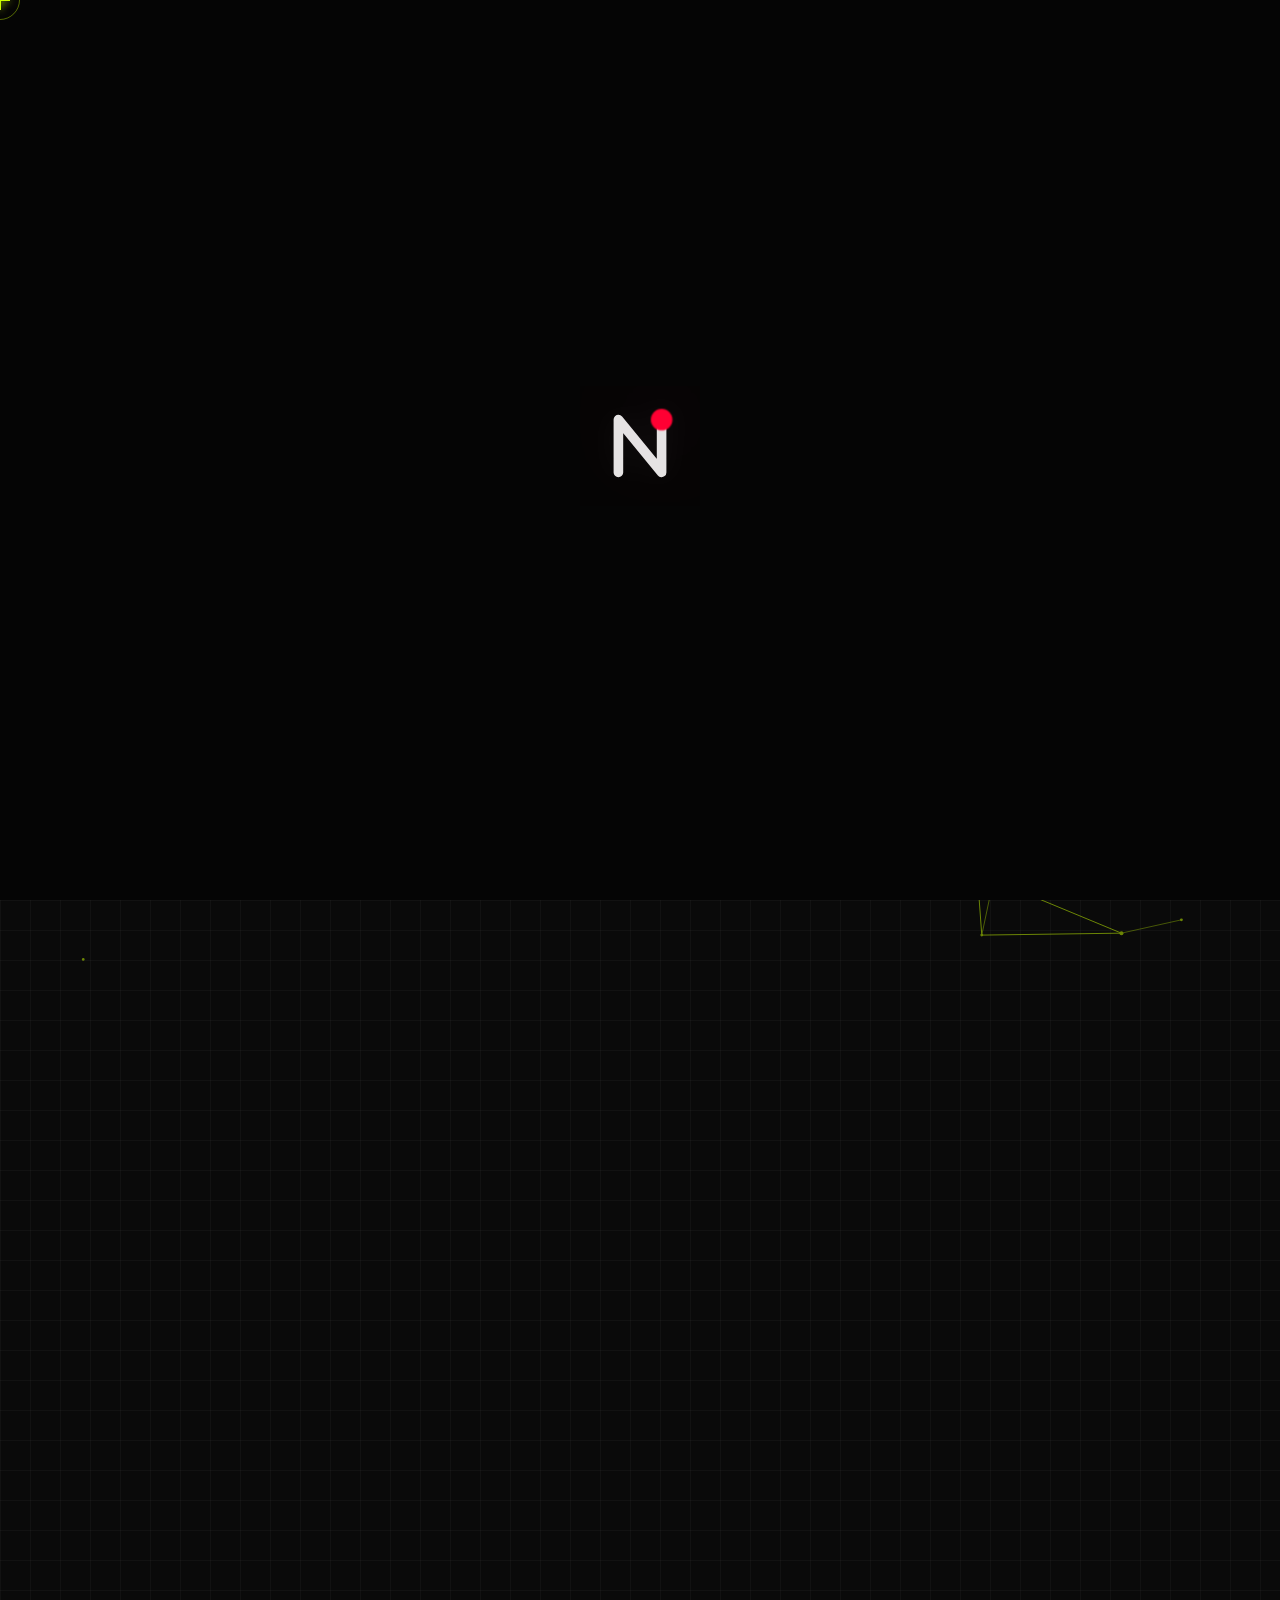
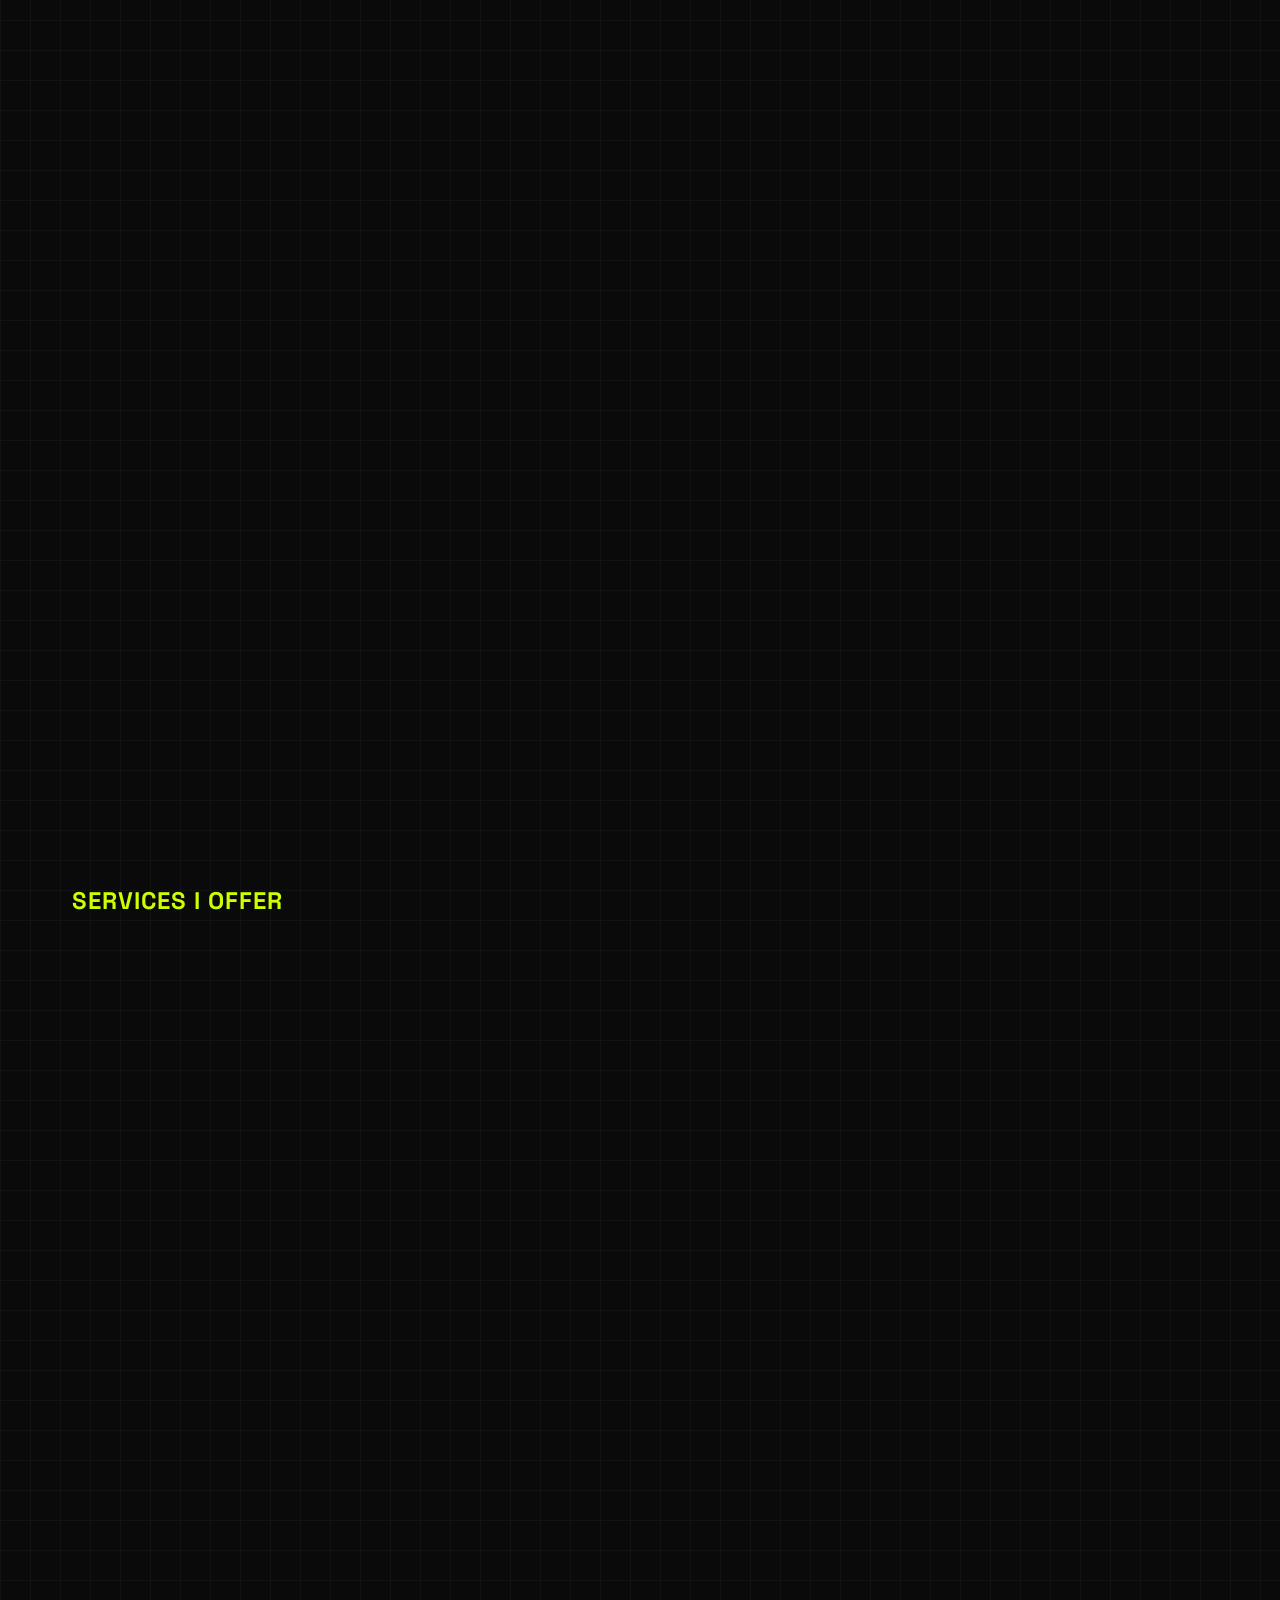
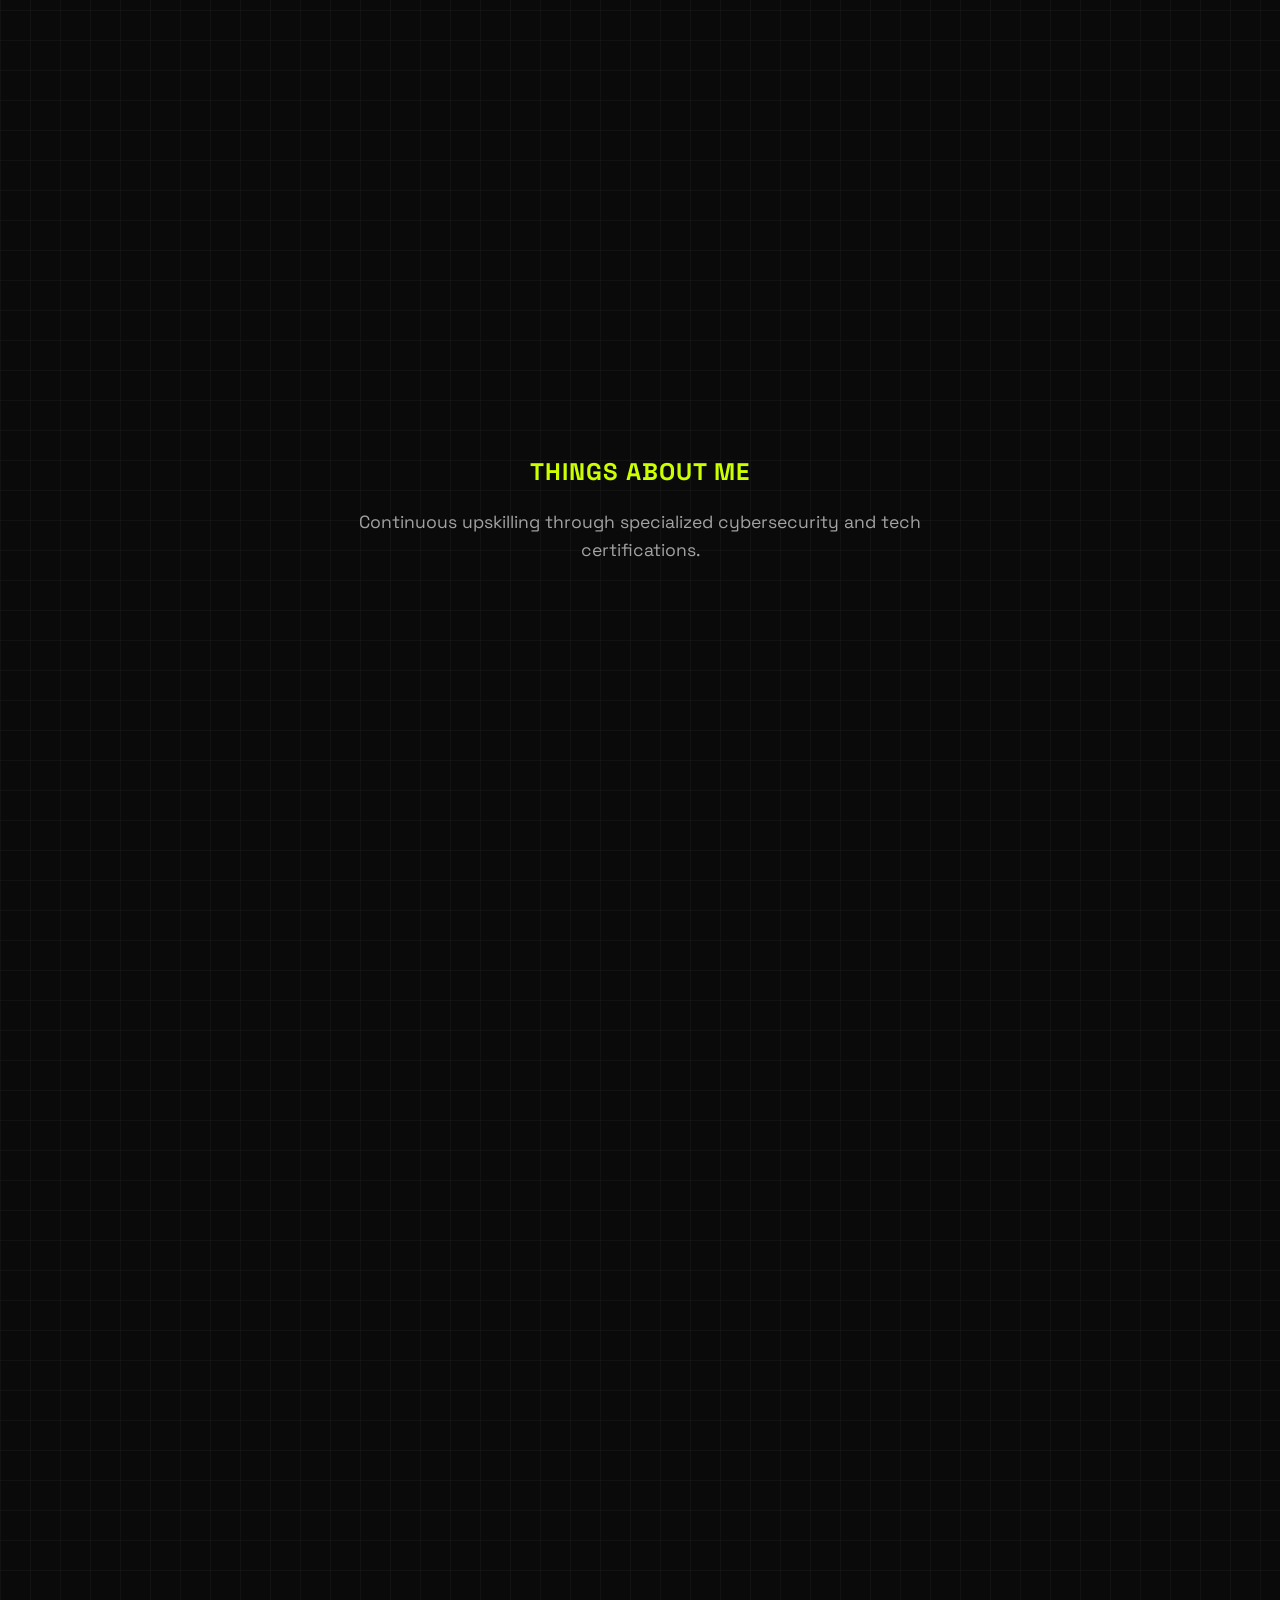
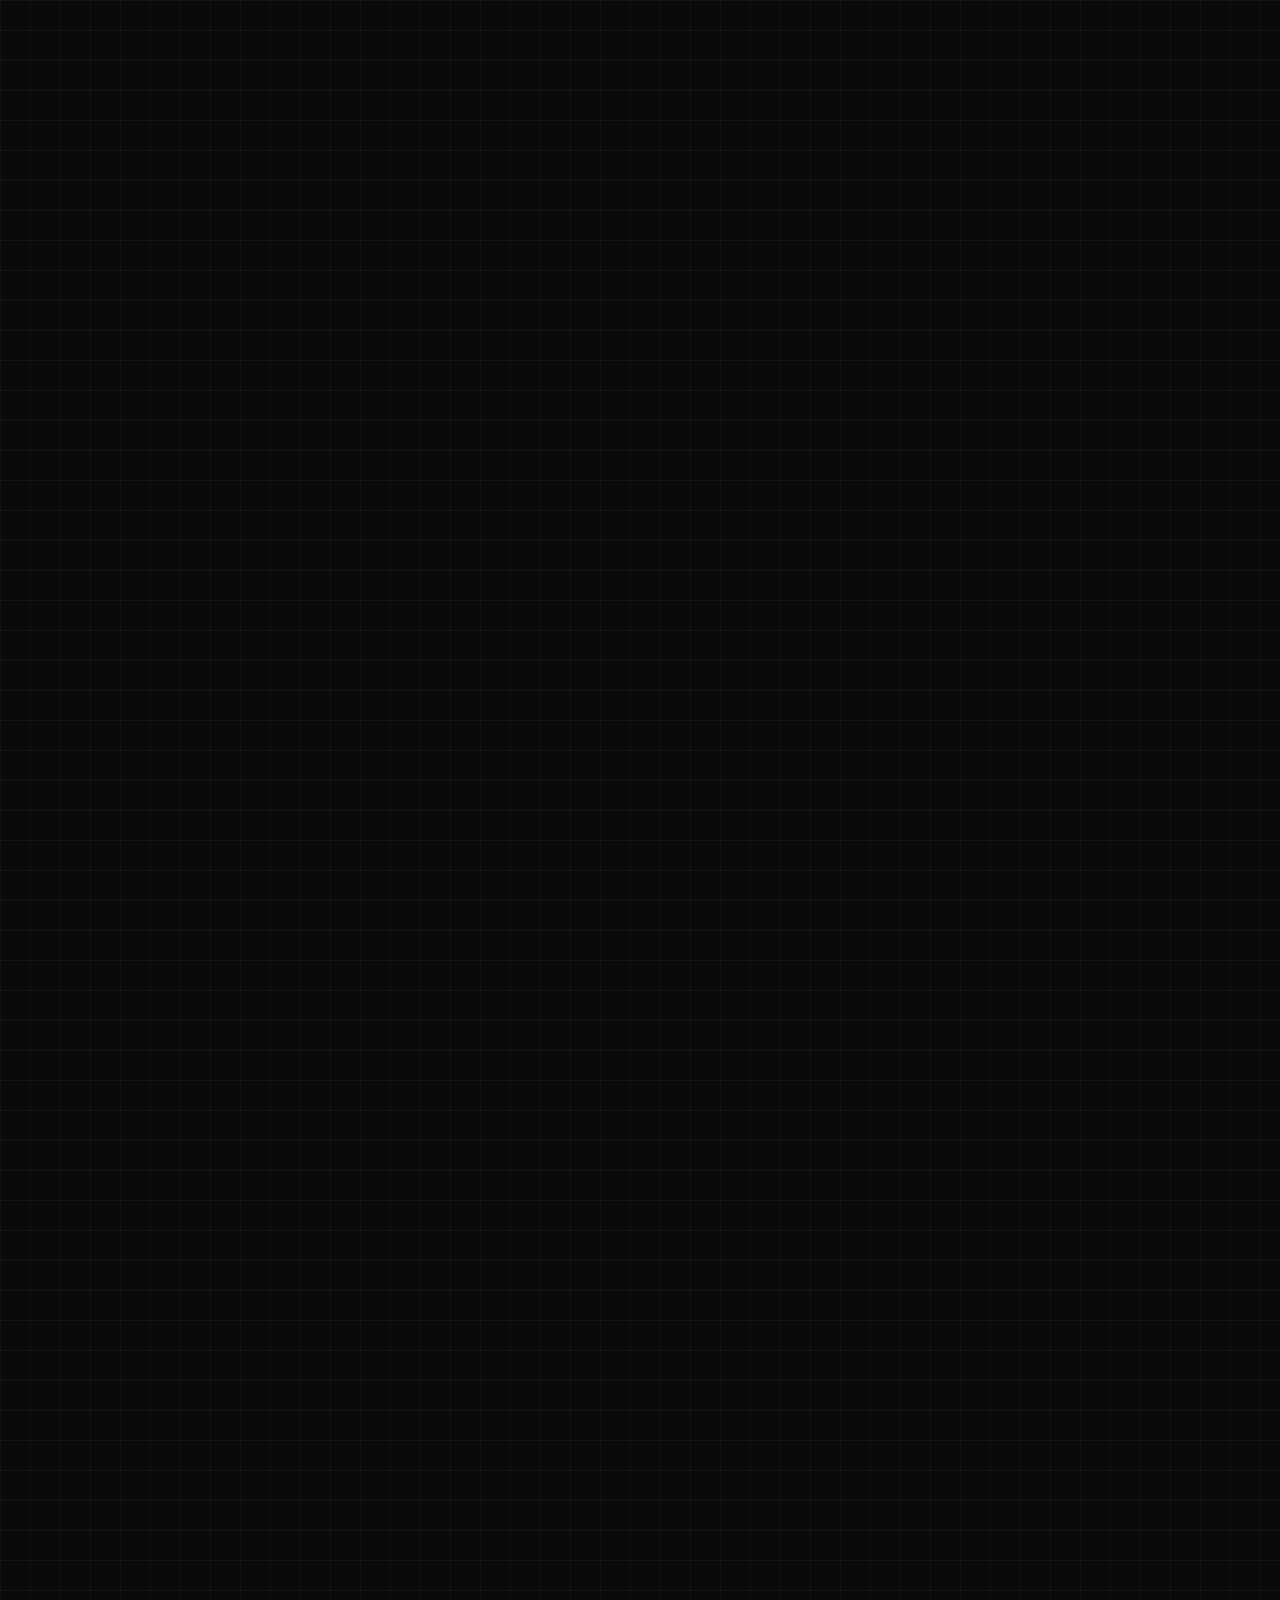
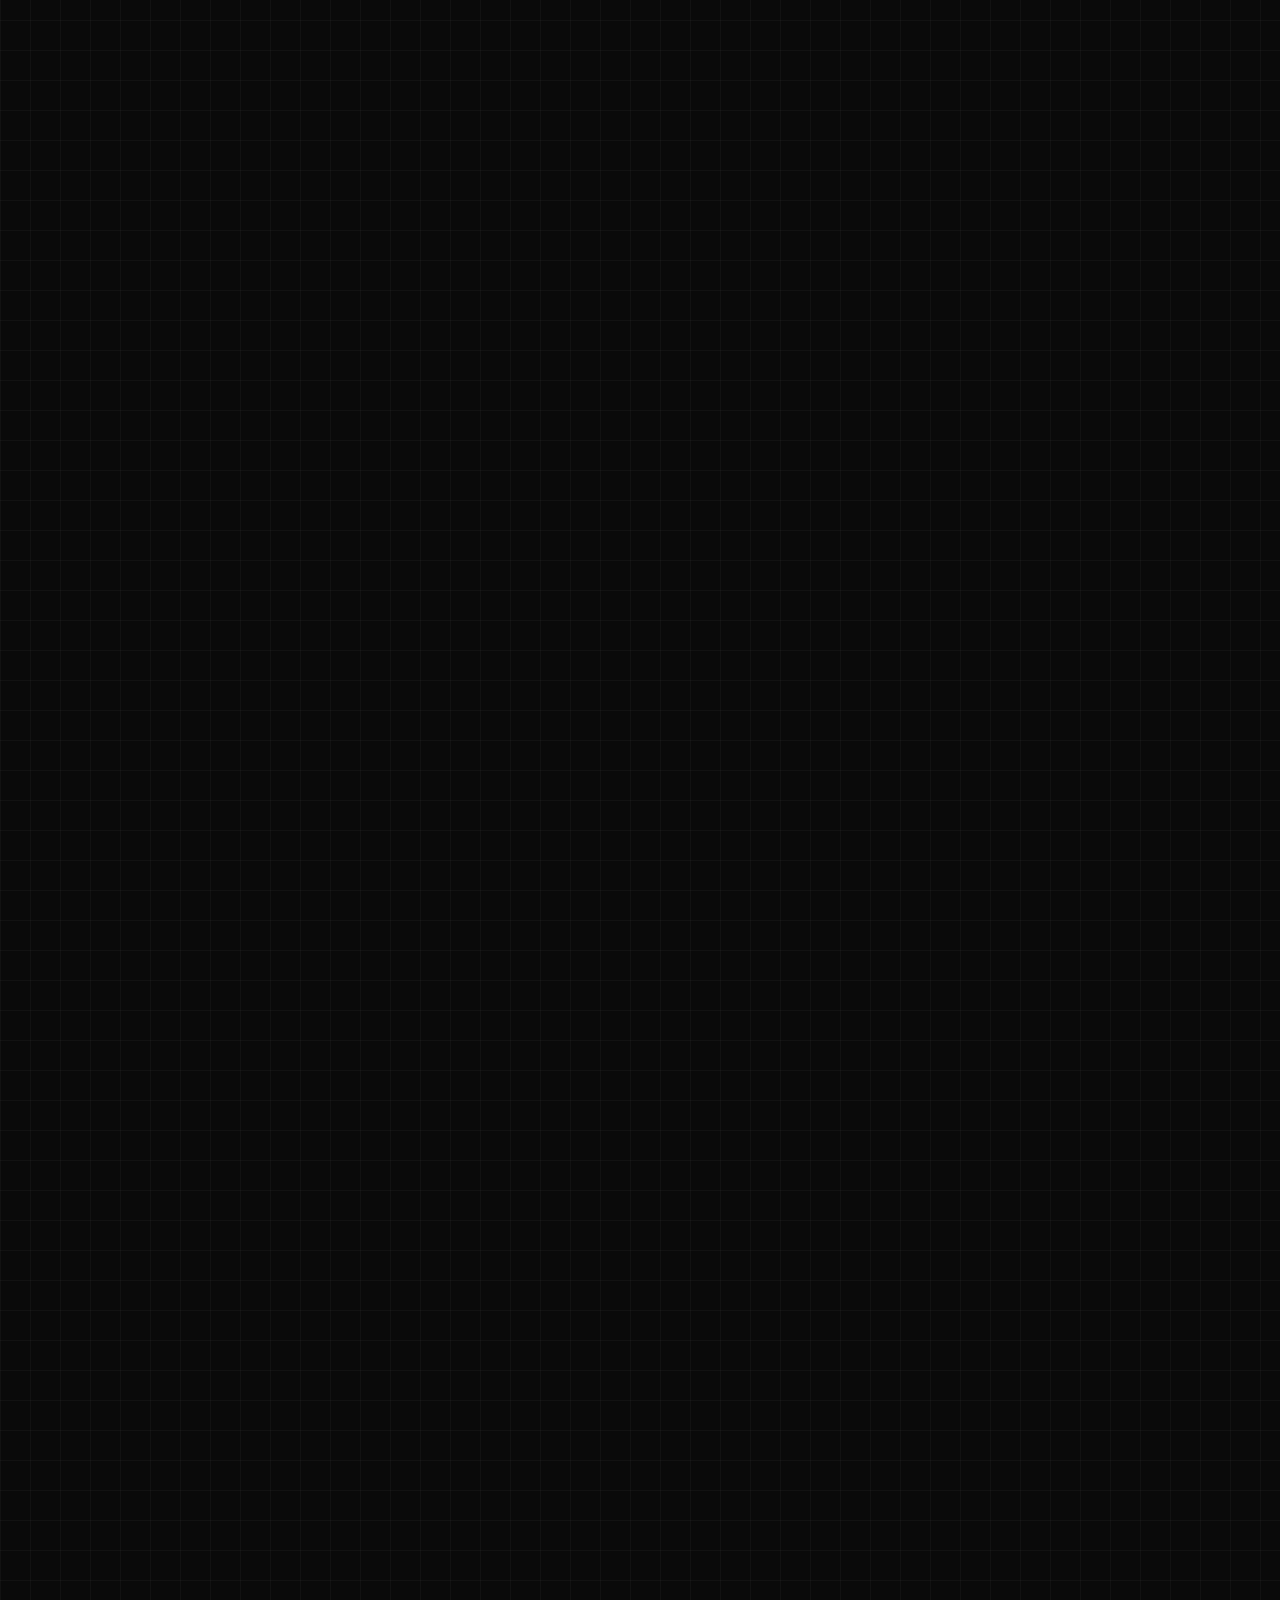
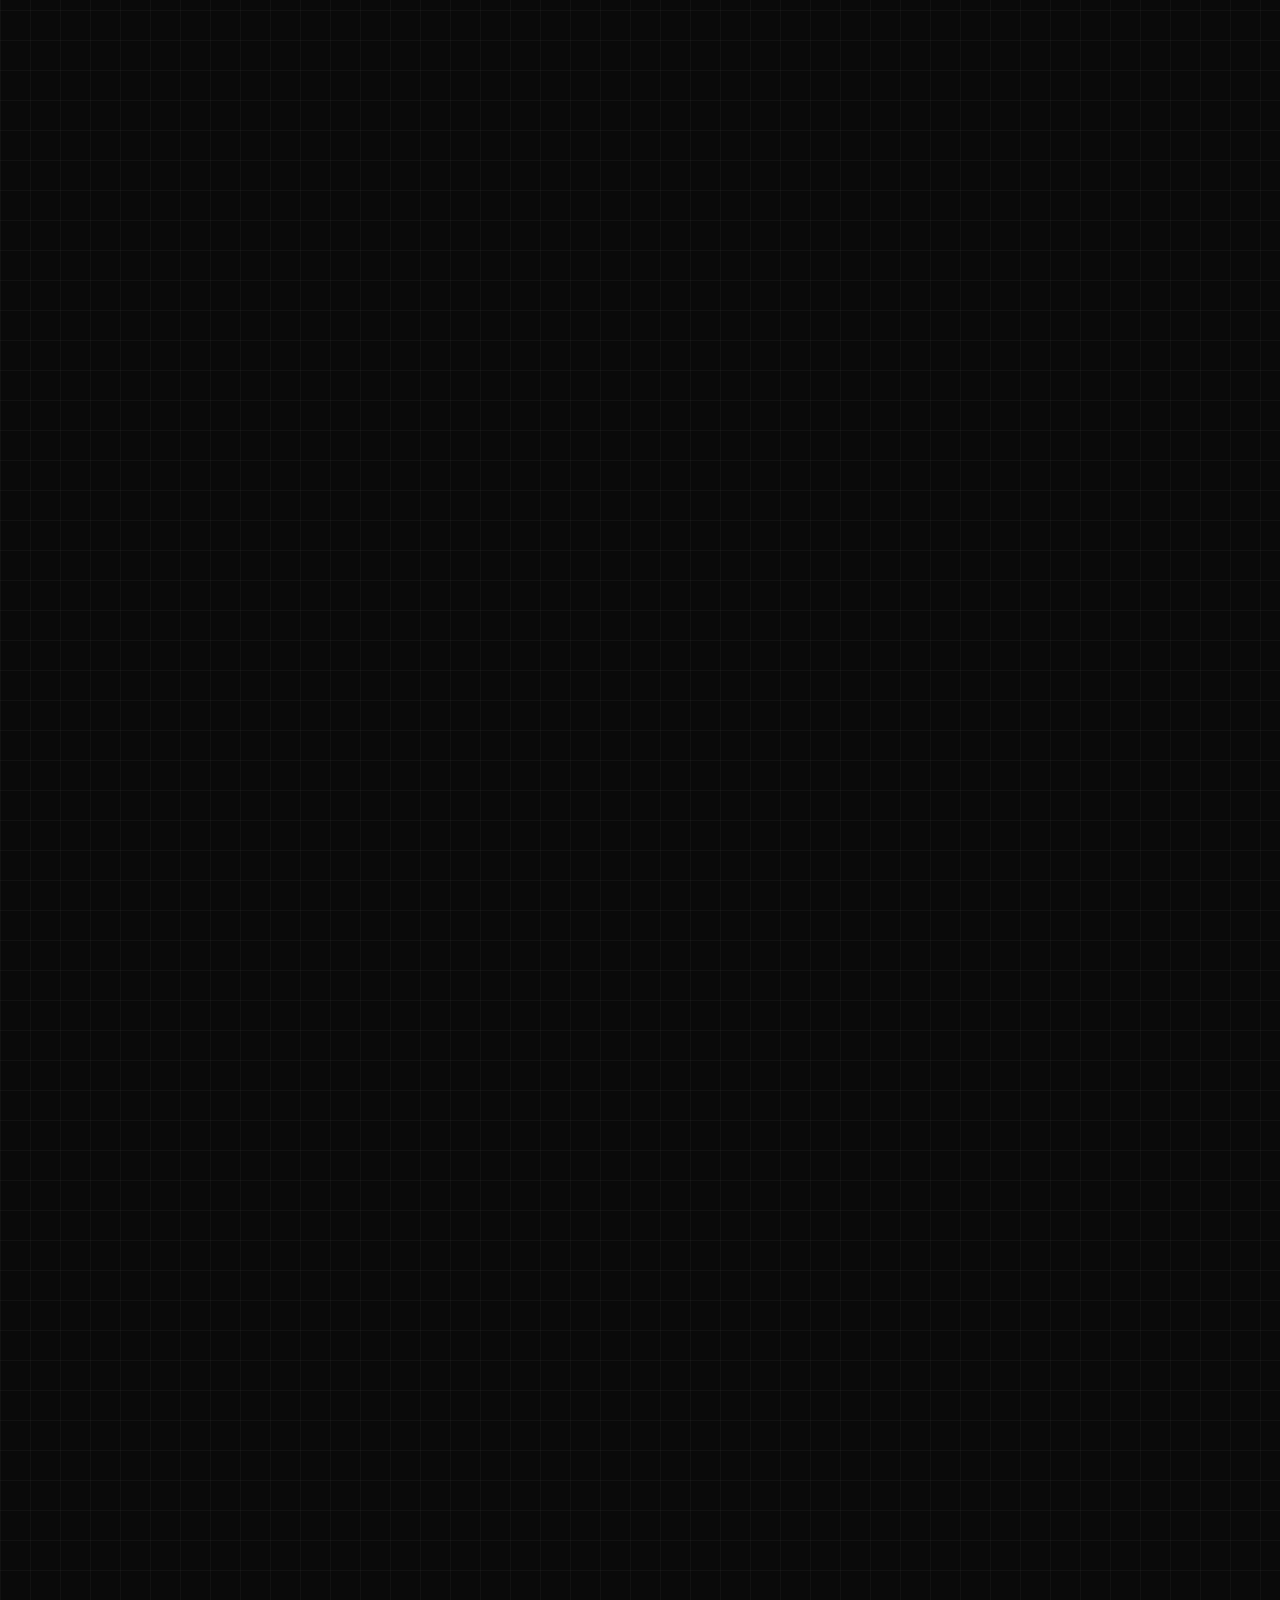
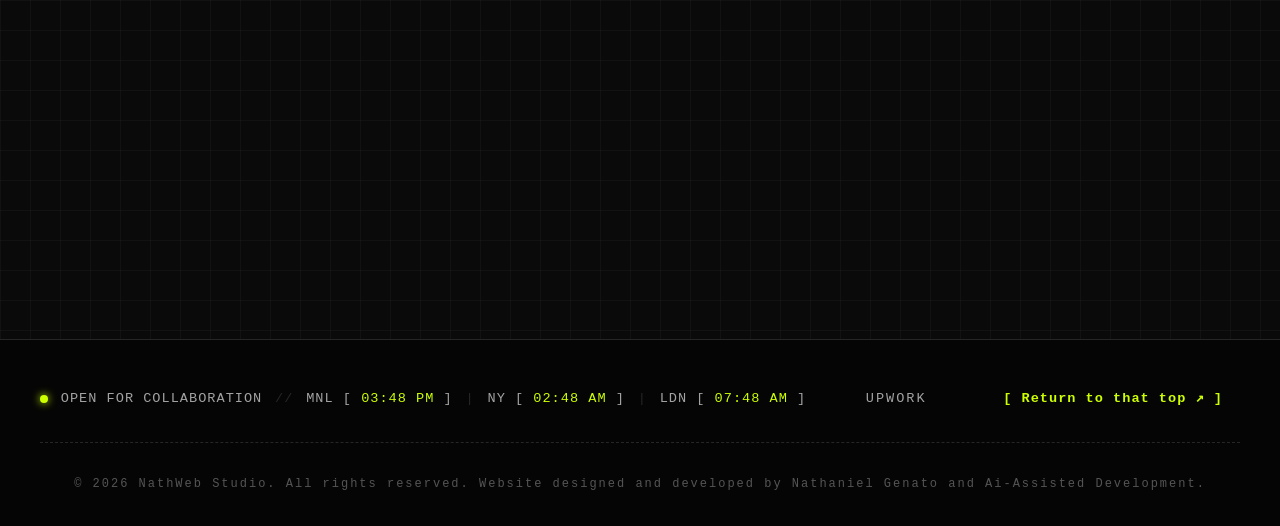
==== index.html @ 1b42a275 "NO contact Nathustudios For upwork only. Due to (TOS)" ====
<!DOCTYPE html>
<html lang="en">

<head>
    <meta charset="UTF-8">
    <meta name="viewport" content="width=device-width, initial-scale=1.0">
    <title>Nath Web Studio | Portfolio</title>
    <link href="https://fonts.googleapis.com/css2?family=Space+Grotesk:wght@400;600;700&display=swap" rel="stylesheet">
    <link rel="stylesheet" href="style.css">
    <link rel="icon" type="image/svg+xml"
        href="data:image/svg+xml,<svg xmlns='http://www.w3.org/2000/svg' viewBox='0 0 100 100'><rect width='100' height='100' rx='24' fill='%23171717' /><path d='M32 72 V28 L68 72 V28' stroke='%23e5e5e5' stroke-width='12' stroke-linecap='round' stroke-linejoin='round' fill='none' /><circle cx='68' cy='28' r='6' fill='%23ccff00' /></svg>">
</head>

<body>
    <div id="scroll-progress" class="scroll-progress"></div>

    <!-- LOGO DRAW-IN + BRUTALIST SPLIT DOORS -->
    <!-- LOGO DRAW-IN + SYSTEM OVERRIDE -->
    <div id="logo-loader" class="logo-loader">
        <div class="split-door door-left"></div>
        <div class="split-door door-right"></div>

        <div class="loader-logo-wrapper">
            <!-- JUST YOUR LOGO -->
            <svg class="loader-svg" xmlns="http://www.w3.org/2000/svg" viewBox="0 0 100 100">
                <path class="loader-path" d="M32 72 V28 L68 72 V28" stroke="#e5e5e5" stroke-width="8"
                    stroke-linecap="round" stroke-linejoin="round" fill="none" />
                <circle class="loader-dot" cx="68" cy="28" r="6" fill="#ccff00" />
            </svg>
        </div>
    </div>

    <header class="site-topbar">
        <a href="#home" class="brand-mark" aria-label="Nath Web Studio Home">
            <svg class="brand-logo" xmlns="http://www.w3.org/2000/svg" viewBox="0 0 100 100">
                <path d="M32 72 V28 L68 72 V28" stroke="currentColor" stroke-width="10" stroke-linecap="round"
                    stroke-linejoin="round" fill="none" />
                <circle cx="68" cy="28" r="6" fill="var(--accent-acid)" />
            </svg>
            <span>Nath Web Studio</span>
        </a>

        <nav class="topbar-nav">
            <ul>
                <li><a href="#home">Home</a></li>
                <li><a href="#about">About</a></li>
                <li><a href="#portfolio">Portfolio</a></li>
                <li><a href="#services">Services</a></li>
                <li><a href="#certificates">Certificates</a></li>
            </ul>
        </nav>
    </header>

    <main>
        <section id="home" class="hero">
            <canvas id="hero-canvas" class="hero-canvas"></canvas>

            <div class="hero-content">
                <span class="hero-badge">AVAILABLE FOR DIGITAL PROJECTS</span>

                <h2><span id="typewriter"></span><span class="cursor">_</span></h2>

                <p>
                    I help students, creators, and small businesses build cleaner websites,
                    graphics, videos, and digital support materials with a creative and practical style.
                </p>

                <div class="hero-actions">
                    <a href="#portfolio" class="btn">View My Work</a>
                </div>
            </div>
        </section>

        <section id="about" class="about-bento">
            <div class="bento-grid">
                <div class="bento-card intro-card fade-in">
                    <h2>Hello, I’m Nath!</h2>

                    <p>
                        I am a BS Cybersecurity student and a creative digital freelancer. I enjoy building websites,
                        designing graphics, editing videos, and helping with online tasks. I am still growing and
                        learning,
                        but I always do my best to make every project clean, organized, and useful.
                    </p>

                    <br>

                    <p>
                        I like combining creativity with technology. My goal is to help individuals, students, creators,
                        and small businesses improve their online presence through simple, visual, and practical digital
                        work.
                    </p>
                </div>

                <div class="bento-card profile-card fade-in">
                    <img src="Nathaniel.png" alt="Formal Portrait of Nath">
                </div>

                <div class="bento-card core-skills-card fade-in">
                    <h3>My Main Skills</h3>
                    <p>
                        My main skills are web design, graphic design, video editing, and virtual assistance.
                        I can create responsive websites using HTML, CSS, and JavaScript, design social media
                        graphics and visual materials, edit short-form videos, and help with basic digital tasks
                        such as data entry, research, file organization, and online support.
                    </p>

                    <div class="skill-tags">
                        <span>Web Design</span>
                        <span>HTML</span>
                        <span>CSS</span>
                        <span>JavaScript</span>
                        <span>Graphic Design</span>
                        <span>Video Editing</span>
                        <span>Virtual Assistance</span>
                        <span>Data Entry</span>
                    </div>
                </div>

                <div class="bento-card logo-showcase-card fade-in">
                    <div class="logo-orbit">
                        <div class="logo-scanline"></div>

                        <svg class="side-logo-svg" xmlns="http://www.w3.org/2000/svg" viewBox="0 0 100 100">
                            <path class="side-logo-path" d="M32 72 V28 L68 72 V28" stroke="#e5e5e5" stroke-width="8"
                                stroke-linecap="round" stroke-linejoin="round" fill="none" />
                            <circle class="side-logo-dot" cx="68" cy="28" r="6" fill="#ccff00" />
                        </svg>
                    </div>

                    <div class="logo-card-text">
                        <span>NATH_SYSTEM</span>
                        <p>Creative digital work with a clean cyber-style identity.</p>
                    </div>
                </div>

                <div class="bento-card tools-card fade-in">
                    <div class="tools-intro">
                        <span class="tools-label">CREATIVE STACK</span>
                        <h3>Tools That I Use</h3>
                        <p>
                            These are the main tools I use for designing visuals, editing content,
                            building websites, and organizing digital work.
                        </p>
                    </div>

                    <div class="tools-showcase">
                        <div class="tool-module">
                            <span class="tool-number">01</span>
                            <h4>Canva</h4>
                            <p>Graphics, posters, social media layouts, and simple brand visuals.</p>
                        </div>

                        <div class="tool-module">
                            <span class="tool-number">02</span>
                            <h4>CapCut</h4>
                            <p>Short-form videos, reels, captions, transitions, and basic edits.</p>
                        </div>

                        <div class="tool-module">
                            <span class="tool-number">03</span>
                            <h4>AI Tools</h4>
                            <p>Idea support, content planning, writing help, and faster workflow.</p>
                        </div>

                        <div class="tool-module">
                            <span class="tool-number">04</span>
                            <h4>VS Code</h4>
                            <p>HTML, CSS, JavaScript, website editing, and frontend development.</p>
                        </div>
                    </div>
                </div>
            </div>
        </section>

        <!-- Upgraded Capabilities Section -->
        <section id="services" class="services">
            <h2 class="section-title">Services I Offer</h2>

            <div class="services-grid">

                <div class="service-card cyber-card fade-in">
                    <div class="card-glare"></div>
                    <div class="card-icon">[01]</div>
                    <h3>Web Design & Development</h3>
                    <p>
                        I create responsive websites using HTML, CSS, and JavaScript.
                        I focus on clean layouts, smooth interactions, and designs that work well
                        on both desktop and mobile.
                    </p>
                    <div class="card-tech-stack">
                        <span>HTML</span><span>CSS</span><span>JavaScript</span>
                    </div>
                </div>

                <div class="service-card cyber-card fade-in">
                    <div class="card-glare"></div>
                    <div class="card-icon">[02]</div>
                    <h3>Graphic Design</h3>
                    <p>
                        I design posters, social media graphics, branding materials, thumbnails,
                        and other visual content for personal, school, business, or online use.
                    </p>
                    <div class="card-tech-stack">
                        <span>Canva</span><span>Layout</span><span>Visuals</span>
                    </div>
                </div>

                <div class="service-card cyber-card fade-in">
                    <div class="card-glare"></div>
                    <div class="card-icon">[03]</div>
                    <h3>Video Editing</h3>
                    <p>
                        I edit short-form videos, reels, school content, and simple promotional videos
                        with clean pacing, captions, transitions, and visual style.
                    </p>
                    <div class="card-tech-stack">
                        <span>CapCut</span><span>Reels</span><span>Shorts</span>
                    </div>
                </div>

                <div class="service-card cyber-card fade-in">
                    <div class="card-glare"></div>
                    <div class="card-icon">[04]</div>
                    <h3>Virtual Assistance</h3>
                    <p>
                        I can help with digital tasks such as data entry, file organization,
                        research, email support, basic admin work, and online content support.
                    </p>
                    <div class="card-tech-stack">
                        <span>Data Entry</span><span>Research</span><span>Admin</span>
                    </div>
                </div>

            </div>
        </section>

        <!-- Upgraded Bottom Layout (Terminal Sidebar) -->
        <div class="bottom-layout fade-in">
            <section class="content cyber-panel">
                <h2>A Creative Digital Freelancer</h2>

                <p>
                    I focus on practical digital work that looks clean, organized, and easy to understand.
                    Whether it is a website, graphic design, video edit, or online task, I try to make the final
                    output visually strong and useful for the person or brand I am helping.
                </p>
            </section>
            <aside class="sidebar terminal-sidebar">
                <div class="terminal-header">
                    <span class="dot red"></span><span class="dot yellow"></span><span class="dot green"></span>
                    <span class="term-title">system_logs.exe // <span id="live-clock"
                            style="color: var(--accent-acid);">00:00:00</span></span>
                </div>
                <div class="terminal-body">
                    <p class="log-entry">> Designing responsive websites with HTML, CSS, and JavaScript...</p>
                    <p class="log-entry">> Creating graphics, layouts, and visual content...</p>
                    <p class="log-entry">> Editing short-form videos and digital materials...</p>
                    <p class="log-entry">> Supporting clients with organized online tasks...</p>
                    <p class="log-entry blinking-cursor">_</p>
                </div>
            </aside>
        </div>

        <!-- Virtual Assistance Modules Section (Cyber Data Nodes) -->
        <section id="va-skills" class="va-dashboard">
            <div class="Certtext">
                <h2 class="section-title">Things about me</h2>
                <p class="certp">Continuous upskilling through specialized cybersecurity and tech certifications.</p>
            </div>

            <div class="va-grid">
                <div class="va-card fade-in">
                    <div class="va-scanline"></div>
                    <div class="va-card-header">
                        <span class="va-status-dot"></span>
                        <h3>[01] Creative & UI Design</h3>
                    </div>
                    <div class="va-content">
                        <div class="va-item">
                            <h4>Visual Identity</h4>
                            <p>Crafting high-contrast Y2K aesthetics, acid graphics, and striking digital art posters.
                            </p>
                        </div>
                        <div class="va-item">
                            <h4>Video Production</h4>
                            <p>Editing dynamic short-form content, social media templates, and motion graphics.</p>
                        </div>
                        <div class="va-item">
                            <h4>UI/UX Prototyping</h4>
                            <p>Designing intuitive, user-centric interfaces and wireframes for web and mobile platforms.
                            </p>
                        </div>
                        <div class="va-item">
                            <h4>Content Layout</h4>
                            <p>Structuring engaging social media feeds and digital branding materials.</p>
                        </div>
                    </div>
                </div>

                <div class="va-card fade-in">
                    <div class="va-scanline"></div>
                    <div class="va-card-header">
                        <span class="va-status-dot"></span>
                        <h3>[02] Dev & Scripting</h3>
                    </div>
                    <div class="va-content">
                        <div class="va-item">
                            <h4>Frontend Architecture</h4>
                            <p>Building responsive, grid-based web layouts from scratch using HTML and CSS.</p>
                        </div>
                        <div class="va-item">
                            <h4>Object-Oriented Programming</h4>
                            <p>Developing and structuring logic-driven applications using C++ and Python.</p>
                        </div>
                        <div class="va-item">
                            <h4>Code Optimization</h4>
                            <p>Debugging, streamlining, and simplifying complex code structures for better performance.
                            </p>
                        </div>
                        <div class="va-item">
                            <h4>Modern Integration</h4>
                            <p>Implementing seamless web animations and interactive user elements.</p>
                        </div>
                    </div>
                </div>

                <div class="va-card fade-in">
                    <div class="va-scanline"></div>
                    <div class="va-card-header">
                        <span class="va-status-dot"></span>
                        <h3>[03] Security Foundations</h3>
                    </div>
                    <div class="va-content">
                        <div class="va-item">
                            <h4>Linux Environments</h4>
                            Learning Linux environments through Ubuntu and WSL while practicing command-line tools and
                            system navigation.
                        </div>
                        <div class="va-item">
                            <h4>Network Analysis</h4>
                            <p>Using Wireshark to explore packet analysis and understand how network traffic flows.
                            </p>
                        </div>
                        <div class="va-item">
                            <h4>Vulnerability Scanning</h4>
                            <p>Learning network discovery and host enumeration techniques using tools such as Nmap.</p>
                        </div>
                        <div class="va-item">
                            <h4>System Mechanics</h4>
                            <p>Developing a deeper understanding of computer systems, networking, and digital
                                infrastructure.</p>
                        </div>
                    </div>
                </div>
            </div>
        </section>

        <!-- Upgraded Certificates Section (Data Matrix with Lightbox) -->
        <section id="certificates" class="cert-matrix fade-in">
            <div class="Certtext">
                <h2 class="section-title">Verified Credentials</h2>
                <p class="certp">Continuous upskilling and getting tech certifications.</p>
            </div>

            <div class="cert-grid">
                <!-- Module 01 -->
                <div class="cert-card" style="--bg-image: url('linkdncert1.png');"
                    onclick="openCert('linkdncert1.png', 'SIEM Architecture')">
                    <div class="cert-overlay"></div>
                    <div class="cert-header">
                        <span class="cert-status"><span class="blink-dot"></span>VERIFIED</span>
                        <span class="cert-date">MAR 05 2026</span>
                    </div>
                    <div class="cert-content">
                        <h3>SIEM Architecture</h3>
                        <div class="cert-barcode">||| |||| || |||||</div>
                        <div class="cert-action">[ VIEW CERTIFICATE ↗ ]</div>
                    </div>
                </div>

                <!-- Module 02 -->
                <div class="cert-card" style="--bg-image: url('linkdncerts.png');"
                    onclick="openCert('linkdncerts.png', 'CompTIA Tech+ FC0-U71')">
                    <div class="cert-overlay"></div>
                    <div class="cert-header">
                        <span class="cert-status"><span class="blink-dot"></span>VERIFIED</span>
                        <span class="cert-date">JAN 20 2026</span>
                    </div>
                    <div class="cert-content">
                        <h3>CompTIA Tech+ FC0-U71</h3>
                        <div class="cert-barcode">|||| || |||| ||||</div>
                        <div class="cert-action">[ VIEW CERTIFICATE ↗ ]</div>
                    </div>
                </div>

                <!-- Module 03 -->
                <div class="cert-card" style="--bg-image: url('linkdncert3.png');"
                    onclick="openCert('linkdncert3.png', 'Prompt Engineering')">
                    <div class="cert-overlay"></div>
                    <div class="cert-header">
                        <span class="cert-status"><span class="blink-dot"></span>VERIFIED</span>
                        <span class="cert-date">DEC 24 2025</span>
                    </div>
                    <div class="cert-content">
                        <h3>Prompt Engineering</h3>
                        <div class="cert-barcode">|| ||||| ||| ||||</div>
                        <div class="cert-action">[ VIEW CERTIFICATE ↗ ]</div>
                    </div>
                </div>

                <!-- Module 04 -->
                <div class="cert-card" style="--bg-image: url('linkdncert2.png');"
                    onclick="openCert('linkdncert2.png', 'Vulnerability Mgmt.')">
                    <div class="cert-overlay"></div>
                    <div class="cert-header">
                        <span class="cert-status"><span class="blink-dot"></span>VERIFIED</span>
                        <span class="cert-date">SEP 11 2025</span>
                    </div>
                    <div class="cert-content">
                        <h3>Vulnerability Mgmt.</h3>
                        <div class="cert-barcode">||||| || |||| |||</div>
                        <div class="cert-action">[ VIEW CERTIFICATE ↗ ]</div>
                    </div>
                </div>
            </div>



            <!-- Motherboard Trace Timeline -->
            <section id="experience" class="circuit-section fade-in">
                <div class="Certtext">
                    <h2 class="section-title">My Journey of Learning</h2>
                    <p class="certp">Academic progression, architectural deployments, and project history.</p>
                </div>

                <div class="circuit-container">
                    <!-- The live neon trace line -->
                    <div class="circuit-trace-track">
                        <div class="circuit-trace-fill" id="trace-fill"></div>
                    </div>

                    <!-- Node 1: Left -->
                    <div class="circuit-block left">
                        <div class="circuit-pad"></div>
                        <div class="circuit-branch"></div>
                        <div class="circuit-card cyber-card">
                            <span class="timeline-date">Mid 2026</span>
                            <h3>Applied Frontend & UI/UX</h3>
                            <h4>Web Development Projects</h4>
                            <p>Developed responsive academic and personal web projects while practicing real-world
                                design workflows and project planning.</p>
                            <div class="card-tech-stack"><span>HTML/CSS</span><span>Figma</span><span>Time Mgmt</span>
                            </div>
                        </div>
                    </div>

                    <!-- Node 2: Right -->
                    <div class="circuit-block right">
                        <div class="circuit-pad"></div>
                        <div class="circuit-branch"></div>
                        <div class="circuit-card cyber-card">
                            <span class="timeline-date">Late 2025 – Early 2026</span>
                            <h3>Independent Tech Upskilling</h3>
                            <h4>Continuous Value Expansion</h4>
                            <p>Actively hunted specialized certifications outside of standard academic requirements to
                                increase freelance value. Earned credentials in Vulnerability Management, Prompt
                                Engineering, CompTIA Tech+, and SIEM architecture.</p>
                            <div class="card-tech-stack"><span>SIEM</span><span>CompTIA</span><span>Prompt Eng</span>
                            </div>
                        </div>
                    </div>

                    <!-- Node 3: Left -->
                    <div class="circuit-block left">
                        <div class="circuit-pad"></div>
                        <div class="circuit-branch"></div>
                        <div class="circuit-card cyber-card">
                            <span class="timeline-date">August 2025</span>
                            <h3>BS Cybersecurity Initiation</h3>
                            <h4>FEU Institute of Technology</h4>
                            <p>Began formal Studies in cybersecurity and network topologies (Cisco Packet
                                Tracer).
                                Balancing a demanding academic schedule while independently managing remote freelance
                                client
                                workloads.</p>
                            <div class="card-tech-stack"><span>Net Topology</span><span>Security Protocols</span></div>
                        </div>
                    </div>

                    <!-- Node 4: Right -->
                    <div class="circuit-block right">
                        <div class="circuit-pad"></div>
                        <div class="circuit-branch"></div>
                        <div class="circuit-card cyber-card">
                            <span class="timeline-date">The Foundation</span>
                            <h3>Freelance Media & VA Support</h3>
                            <h4>Creative Execution</h4>
                            <p>Established a foundation in digital content creation by delivering short-form video edits
                                and
                                graphic design assets for independent clients. Developed the core soft skills of remote
                                communication and rapid task execution.</p>
                            <div class="card-tech-stack"><span>CapCut</span><span>Canva</span><span>Client
                                    Relations</span>
                            </div>
                        </div>
                    </div>
                </div>
            </section>

            <section id="portfolio" class="portfolio">
                <h2 class="section-title">My Graphic Design works</h2>

                <div class="masonry-gallery">
                    <div class="masonry-item">
                        <img src="upamelist.png" alt="Y2K Poster Design">
                    </div>
                    <div class="masonry-item">
                        <iframe width="100%" height="350"
                            src="https://www.youtube.com/embed/gniKMEEqOJU?controls=0&mute=1&autoplay=1&loop=1"
                            title="Video Edit Placeholder" frameborder="0" allow="autoplay; encrypted-media"
                            allowfullscreen></iframe>
                    </div>
                    <div class="masonry-item">
                        <img src="Natme.png" alt="Cyber Sigilism Art">
                    </div>
                    <div class="masonry-item">
                        <img src="CKY.png" alt="Acid Graphics Poster">
                    </div>
                    <div class="masonry-item">
                        <img src="BL-a.png" alt="Social Media Layout">
                    </div>
                    <div class="masonry-item">
                        <img src="GT3R5.png" alt="Digital Art Poster">
                    </div>
                    <div class="masonry-item">
                        <img src="KIM90.png" alt="Y2K Aesthetic Concept">
                    </div>
                    <div class="masonry-item">
                        <img src="merce1.png" alt="WARD Sierra AI Interface">
                    </div>
                    <div class="masonry-item">
                        <img src="PORCHES.png" alt="Healthcare UI Food Scanner">
                    </div>
                    <div class="masonry-item">
                        <img src="SF90.png" alt="Cyber-sigilism Concept">
                    </div>
                    <div class="masonry-item">
                        <img src="RB21.png" alt="Acid Graphics Edit">
                    </div>
                    <div class="masonry-item">
                        <img src="NYC1.png" alt="Nathsmagnolias Portfolio Asset">
                    </div>
                </div>
            </section>

            <section id="video-showcase" class="video-showcase fade-in">
                <canvas id="video-canvas" class="section-canvas"></canvas>

                <div class="Certtext">
                    <h2 class="section-title">Client Video Commissions</h2>
                    <p class="certp">High-retention short-form video content and motion graphics optimized for TikTok,
                        Reels, and Shorts.</p>
                </div>

                <div class="vertical-command-grid">
                    <div class="video-monitor">
                        <div class="monitor-bar"><span class="rec-dot"></span> TIKTOK_01</div>
                        <div class="vertical-iframe-wrapper">
                            <iframe src="https://player.vimeo.com/video/1195560321?background=1" frameborder="0"
                                allow="autoplay; fullscreen" loading="lazy"></iframe>
                        </div>
                    </div>

                    <div class="video-monitor">
                        <div class="monitor-bar"><span class="rec-dot"></span> REELS_02</div>
                        <div class="vertical-iframe-wrapper">
                            <iframe src="https://player.vimeo.com/video/1195560322?background=1" frameborder="0"
                                allow="autoplay; fullscreen" loading="lazy"></iframe>
                        </div>
                    </div>

                    <div class="video-monitor">
                        <div class="monitor-bar"><span class="rec-dot"></span> SHORTS_03</div>
                        <div class="vertical-iframe-wrapper">
                            <iframe src="https://player.vimeo.com/video/1195560820?background=1" frameborder="0"
                                allow="autoplay; fullscreen" loading="lazy"></iframe>
                        </div>
                    </div>

                    <div class="video-monitor">
                        <div class="monitor-bar"><span class="rec-dot"></span> EDIT_04</div>
                        <div class="vertical-iframe-wrapper">
                            <iframe src="https://player.vimeo.com/video/1195560323?background=1" frameborder="0"
                                allow="autoplay; fullscreen" loading="lazy"></iframe>
                        </div>
                    </div>

                    <div class="video-monitor">
                        <div class="monitor-bar"><span class="rec-dot"></span> EDIT_05</div>
                        <div class="vertical-iframe-wrapper">
                            <iframe src="https://player.vimeo.com/video/1195560320?background=1" frameborder="0"
                                allow="autoplay; fullscreen" loading="lazy"></iframe>
                        </div>
                    </div>
                </div>
            </section>

    </main>

    <footer class="cyber-footer">
        <div class="footer-grid">

            <div class="footer-sys">
                <span class="sys-dot"></span>
                <span class="sys-text-foot">OPEN FOR COLLABORATION</span>
                <span class="divider">//</span>
                <span class="sys-text-foot">MNL [ <span id="clock-mnl" style="color: var(--accent-acid);">00:00</span>
                    ]</span>
                <span class="divider">|</span>
                <span class="sys-text-foot">NY [ <span id="clock-ny" style="color: var(--accent-acid);">00:00</span>
                    ]</span>
                <span class="divider">|</span>
                <span class="sys-text-foot">LDN [ <span id="clock-ldn" style="color: var(--accent-acid);">00:00</span>
                    ]</span>
            </div>

            <script>
                function startWorldClocks() {
                    const clockMnl = document.getElementById('clock-mnl');
                    const clockNy = document.getElementById('clock-ny');
                    const clockLdn = document.getElementById('clock-ldn');

                    if (!clockMnl) return;

                    function updateTime() {
                        const now = new Date();
                        // Tinanggal ang seconds para malinis tignan ang 3 orasan
                        const options = {
                            hour: '2-digit',
                            minute: '2-digit',
                            hour12: true
                        };

                        clockMnl.textContent = new Intl.DateTimeFormat('en-US', { ...options, timeZone: 'Asia/Manila' }).format(now);
                        clockNy.textContent = new Intl.DateTimeFormat('en-US', { ...options, timeZone: 'America/New_York' }).format(now);
                        clockLdn.textContent = new Intl.DateTimeFormat('en-US', { ...options, timeZone: 'Europe/London' }).format(now);
                    }

                    updateTime();
                    setInterval(updateTime, 1000);
                }
                startWorldClocks();
            </script>
            <div class="footer-links">
                <a href="https://www.upwork.com/freelancers/~017d1e29cdc2d6a953" target="_blank">UPWORK</a>
            </div>

            <div class="footer-action">
                <a href="#home" class="return-top">[ Return to that top ↗ ]</a>
            </div>

        </div>

        <div class="footer-bottom">
            <p>&copy; 2026 NathWeb Studio. All rights reserved. Website designed and developed by Nathaniel Genato and
                Ai-Assisted Development.</p>
        </div>
    </footer>

    <div id="lightbox" class="lightbox">
        <span class="close-lightbox">&times;</span>
        <button class="nav-arrow prev-arrow">[ &lt; ] PREV</button>
        <div class="lightbox-wrapper">
            <img class="lightbox-content" id="lightbox-img">
        </div>
        <button class="nav-arrow next-arrow">Next [ &gt; ]</button>
    </div>

    <script src="script.js"></script>
    <div id="cert-modal" class="cert-modal" onclick="closeCert(event)">
        <div class="cert-modal-close" id="cert-close-btn">[ X ] Click to Close</div>

        <div class="cert-modal-content">
            <!-- The new dynamic title -->
            <h3 id="cert-modal-title" class="cert-modal-title">SYSTEM_LOG</h3>

            <!-- The zoomable image container -->
            <div class="cert-img-wrapper" onclick="toggleZoom(event)">
                <img id="cert-modal-img" src="" alt="Verified Credential">
            </div>
        </div>
    </div>
</body>

</html>
---- style.css ----
/* --- Global Variables & Reset --- */
:root {
    --bg-base: #0a0a0a;
    --surface: #171717;
    --text-main: #e5e5e5;
    --text-muted: #a3a3a3;
    --accent-acid: #ccff00;
    --border-color: #262626;
}

html {
    scroll-behavior: smooth;
    /* MOVED HERE to prevent global layout lag */
}

* {
    box-sizing: border-box;
    margin: 0;
    padding: 0;
}

/* ==========================================
   SYSTEM UTILITIES (SCROLL LOCK)
   ========================================== */
body.no-scroll {
    overflow: hidden !important;
}

body {
    background-color: var(--bg-base);
    color: var(--text-main);
    font-family: 'Space Grotesk', sans-serif;
    line-height: 1.6;
    background-image:
        linear-gradient(rgba(255, 255, 255, 0.03) 1px, transparent 1px),
        linear-gradient(90deg, rgba(255, 255, 255, 0.03) 1px, transparent 1px);
    background-size: 30px 30px;
    display: flex;
    flex-direction: column;
    min-height: 100vh;
    overflow-y: auto !important;
    /* Forces the scrollbar to stay active */
}

/* --- Typography & Headers --- */
header {
    text-align: center;
    padding: 3rem 2rem;
    border-bottom: 1px solid var(--border-color);
    background: linear-gradient(180deg, rgba(204, 255, 0, 0.05) 0%, transparent 100%);
}

h1 {
    font-size: 2.5rem;
    text-transform: uppercase;
    letter-spacing: -1px;
}

h1::after {
    content: '.';
    color: var(--accent-acid);
}

h2,
h3 {
    color: var(--accent-acid);
    margin-bottom: 1rem;
    text-transform: uppercase;
    letter-spacing: 1px;
}

/* --- Navigation --- */
nav {
    border-bottom: 1px solid var(--border-color);
    background-color: rgba(10, 10, 10, 0.8);
    backdrop-filter: blur(10px);
    position: sticky;
    top: 0;
    z-index: 100;
}

nav ul {
    display: flex;
    justify-content: center;
    gap: 2rem;
    list-style: none;
    padding: 1.5rem;
    flex-wrap: wrap;
}

nav a {
    color: var(--text-muted);
    text-decoration: none;
    text-transform: uppercase;
    font-size: 0.9rem;
    font-weight: 600;
    letter-spacing: 1px;
    transition: color 0.3s ease;
}

nav a:hover {
    color: var(--accent-acid);
}

/* --- Main Container --- */
main {
    flex: 1;
    max-width: 1200px;
    margin: 0 auto;
    padding: 0 2rem;
    width: 100%;
    display: flex;
    flex-direction: column;
    gap: 5rem;
}

/* ==========================================
   HERO SECTION (FULL SCREEN FIX)
   ========================================== */
.hero {
    position: relative;
    width: 100%;
    min-height: 100vh;
    display: flex;
    flex-direction: column;
    justify-content: center;
    align-items: center;
    text-align: center;
    overflow: hidden;
}

.hero h2 {
    font-size: clamp(2.5rem, 5vw, 4rem);
    color: var(--text-main);
    line-height: 1.1;
    margin-bottom: 1.5rem;
}

/* ==========================================
   SECTION SUB-HEADERS (.certp & .Certtext)
   ========================================== */
.Certtext {
    text-align: center;
    margin-bottom: 3rem;
    position: relative;
    z-index: 2;
}

.certp {
    color: var(--text-muted);
    font-size: 1.1rem;
    max-width: 650px;
    margin: 0 auto;
    line-height: 1.6;
}

.hero p {
    font-size: 1.2rem;
    color: var(--text-muted);
    max-width: 600px;
    margin: 0 auto 2.5rem auto;
}

/* Custom Neon Button */
.btn {
    display: inline-block;
    padding: 1rem 2.5rem;
    background: transparent;
    color: var(--accent-acid);
    border: 2px solid var(--accent-acid);
    text-decoration: none;
    font-weight: 700;
    text-transform: uppercase;
    letter-spacing: 1px;
    transition: all 0.3s ease;
    cursor: pointer;
}

.btn:hover {
    background: var(--accent-acid);
    color: var(--bg-base);
    box-shadow: 0 0 20px rgba(204, 255, 0, 0.4);
}

/* --- Services Section --- */
/* --- Services Section --- */
.services-grid {
    display: grid;
    grid-template-columns: repeat(4, 1fr);
    gap: 1.5rem;
    width: 100%;
}

.service-card {
    background-color: var(--surface);
    padding: 2rem;
    border: 1px solid var(--border-color);
    border-top: 3px solid var(--accent-acid);
    transition: transform 0.3s ease, border-color 0.3s ease;
    min-height: 360px;
}

.service-card:hover {
    transform: translateY(-8px);
    border-color: rgba(204, 255, 0, 0.5);
}

.service-card h3 {
    font-size: 1.15rem;
    color: var(--text-main);
}

/* Tablet: 2 cards per row */
@media (max-width: 1100px) {
    .services-grid {
        grid-template-columns: repeat(2, 1fr);
    }
}

/* Mobile: 1 card per row */
@media (max-width: 650px) {
    .services-grid {
        grid-template-columns: 1fr;
    }

    .service-card {
        min-height: auto;
    }
}

/* --- Two-Column Bottom Layout --- */
.bottom-layout {
    display: grid;
    grid-template-columns: 1fr;
    gap: 2rem;
    padding-bottom: 4rem;
}

.content,
.sidebar {
    background-color: var(--surface);
    padding: 2.5rem;
    border: 1px solid var(--border-color);
}

.sidebar {
    border-top: 3px solid var(--accent-acid);
}

@media (min-width: 800px) {
    .bottom-layout {
        grid-template-columns: 2.5fr 1fr;
    }
}

/* --- Footer --- */
footer {
    text-align: center;
    padding: 2rem;
    border-top: 1px solid var(--border-color);
    color: var(--text-muted);
    font-size: 0.85rem;
}

/* --- Portfolio Masonry Gallery --- */
.portfolio {
    padding-top: 2rem;
}

.masonry-gallery {
    column-count: 1;
    column-gap: 2rem;
    padding-bottom: 2rem;
}

@media (min-width: 600px) {
    .masonry-gallery {
        column-count: 2;
    }
}

@media (min-width: 900px) {
    .masonry-gallery {
        column-count: 3;
    }
}

.masonry-item {
    break-inside: avoid;
    margin-bottom: 2rem;
    background-color: var(--surface);
    border: 1px solid var(--border-color);
    box-shadow: 0 4px 20px rgba(0, 0, 0, 0.3);
    transition: transform 0.3s ease, border-color 0.3s ease, box-shadow 0.3s ease;
}

.masonry-item img {
    width: 100%;
    display: block;
    height: auto;
    filter: grayscale(80%) contrast(1.2);
    transition: filter 0.4s ease;
}

.masonry-item:hover {
    transform: translateY(-5px);
    border-color: var(--accent-acid);
    box-shadow: 0 10px 30px rgba(204, 255, 0, 0.15);
}

.masonry-item:hover img {
    filter: grayscale(0%) contrast(1);
}

.masonry-item iframe {
    width: 100%;
    display: block;
    border: none;
    background-color: #000;
}

/* --- The Lightbox --- */
.lightbox {
    display: none;
    position: fixed;
    z-index: 99999;
    top: 0;
    left: 0;
    width: 100%;
    height: 100%;
    background-color: rgba(10, 10, 10, 0.95);
    backdrop-filter: blur(8px);
    align-items: center;
    justify-content: center;
}

.lightbox.active {
    display: flex;
}

.lightbox-content {
    max-width: 100%;
    max-height: 85vh;
    border: 2px solid var(--accent-acid);
    box-shadow: 0 0 40px rgba(204, 255, 0, 0.15);
    animation: zoomIn 0.3s ease;
    object-fit: contain;
}

.close-lightbox {
    position: absolute;
    top: 2rem;
    right: 3rem;
    color: var(--text-main);
    font-size: 4rem;
    cursor: pointer;
    transition: color 0.3s ease, transform 0.3s ease;
    line-height: 1;
}

.close-lightbox:hover {
    color: var(--accent-acid);
    transform: scale(1.1);
}

@keyframes zoomIn {
    from {
        opacity: 0;
        transform: scale(0.95);
    }

    to {
        opacity: 1;
        transform: scale(1);
    }
}

.lightbox-wrapper {
    position: relative;
    max-width: 900px;
    width: 90%;
    display: flex;
    justify-content: center;
}

.nav-arrow {
    background: rgba(10, 10, 10, 0.8);
    border: 1px solid var(--accent-acid);
    color: var(--accent-acid);
    font-family: monospace;
    font-size: 1rem;
    font-weight: 700;
    padding: 0.75rem 1.5rem;
    cursor: pointer;
    transition: all 0.3s ease;
    z-index: 1000;
}

.nav-arrow:hover {
    background: var(--accent-acid);
    color: #000;
    box-shadow: 0 0 15px rgba(204, 255, 0, 0.4);
}

.prev-arrow {
    margin-right: 2rem;
}

.next-arrow {
    margin-left: 2rem;
}

@media (max-width: 768px) {
    .lightbox {
        flex-direction: column;
    }

    .prev-arrow {
        margin: 1rem 0 0 0;
        order: 2;
    }

    .next-arrow {
        margin: 1rem 0 0 0;
        order: 3;
    }

    .lightbox-wrapper {
        order: 1;
    }
}

/* --- Typing Effect Cursor --- */
.cursor {
    color: var(--accent-acid);
    font-weight: 700;
    animation: blink 1s step-end infinite;
}

@keyframes blink {

    from,
    to {
        opacity: 1;
    }

    50% {
        opacity: 0;
    }
}

/* --- Contact Section --- */
.contact {
    padding-top: 2rem;
    padding-bottom: 4rem;
}

.contact-wrapper {
    display: grid;
    grid-template-columns: 1fr;
    gap: 4rem;
    background-color: var(--surface);
    padding: 3rem;
    border: 1px solid var(--border-color);
    border-top: 3px solid var(--accent-acid);
}

@media (min-width: 800px) {
    .contact-wrapper {
        grid-template-columns: 1.5fr 1fr;
    }
}

/* FIX: Mobile padding adjustments for the contact form */
@media (max-width: 768px) {
    .contact-wrapper {
        padding: 1.5rem;
        gap: 2rem;
    }

    .contact-info h3 {
        font-size: 1.2rem;
    }
}

.contact-form {
    display: flex;
    flex-direction: column;
    gap: 2.5rem;
}

.input-group {
    position: relative;
}

.input-group input,
.input-group textarea {
    width: 100%;
    padding: 1rem;
    background: transparent;
    border: 1px solid var(--border-color);
    color: var(--text-main);
    font-family: inherit;
    font-size: 1rem;
    transition: border-color 0.3s ease, box-shadow 0.3s ease;
    outline: none;
}

.input-group input:focus,
.input-group textarea:focus {
    border-color: var(--accent-acid);
    box-shadow: 0 0 15px rgba(204, 255, 0, 0.1);
}

.input-group label {
    position: absolute;
    top: 1rem;
    left: 1rem;
    color: var(--text-muted);
    transition: all 0.3s ease;
    pointer-events: none;
    background-color: var(--surface);
    padding: 0 0.5rem;
}

.input-group input:focus~label,
.input-group input:valid~label,
.input-group textarea:focus~label,
.input-group textarea:valid~label {
    top: -0.8rem;
    left: 0.8rem;
    font-size: 0.8rem;
    color: var(--accent-acid);
}

.contact-info h3 {
    font-size: 1.4rem;
    margin-bottom: 1rem;
}

.social-links {
    list-style: none;
    margin-top: 2rem;
    display: flex;
    gap: 1.5rem;
}

.social-links a {
    color: var(--text-muted);
    text-decoration: none;
    text-transform: uppercase;
    font-weight: 700;
    font-size: 0.9rem;
    letter-spacing: 1px;
    transition: color 0.3s ease;
}

.social-links a:hover {
    color: var(--accent-acid);
}

/* --- About / Bento Grid Section --- */
.about-bento {
    padding-top: 2rem;
    padding-bottom: 2rem;
}

.bento-grid {
    display: grid;
    grid-template-columns: repeat(12, 1fr);
    gap: 1.5rem;
}

.bento-card {
    background-color: var(--surface);
    border: 1px solid var(--border-color);
    border-radius: 12px;
    padding: 2.5rem;
    transition: transform 0.3s ease, border-color 0.3s ease;
}

.bento-card:hover {
    border-color: rgba(204, 255, 0, 0.3);
}

.intro-card {
    grid-column: span 8;
}

.profile-card {
    grid-column: span 4;
    padding: 0;
    overflow: hidden;
    display: flex;
    align-items: center;
    justify-content: center;
}

.core-skills-card {
    grid-column: span 8;
}

.services-list-card {
    grid-column: span 4;
}

.tools-card {
    grid-column: span 12;
    display: flex;
    justify-content: space-between;
    align-items: center;
    flex-wrap: wrap;
    gap: 1.5rem;
}

.profile-card img {
    width: 100%;
    height: 100%;
    object-fit: cover;
    filter: grayscale(80%) contrast(1.1);
    transition: filter 0.4s ease, transform 0.4s ease;
}

.profile-card:hover img {
    filter: grayscale(0%);
    transform: scale(1.05);
}

.skill-tags {
    display: flex;
    flex-wrap: wrap;
    gap: 0.8rem;
    margin-top: 2rem;
}

.skill-tags span {
    border: 1px solid var(--border-color);
    color: var(--text-muted);
    padding: 0.4rem 1rem;
    border-radius: 50px;
    font-size: 0.85rem;
    font-weight: 600;
    transition: all 0.3s ease;
}

.skill-tags span:hover {
    border-color: var(--accent-acid);
    color: var(--accent-acid);
    background: rgba(204, 255, 0, 0.05);
}

.muted-text {
    color: var(--text-muted);
    font-size: 0.9rem;
    margin-bottom: 1.5rem;
}

.trendy-list {
    list-style: none;
    display: flex;
    flex-direction: column;
    gap: 1rem;
}

.trendy-list li {
    display: flex;
    align-items: center;
    gap: 0.8rem;
    font-weight: 600;
}

.trendy-list li::before {
    content: '+';
    color: var(--accent-acid);
    font-family: monospace;
    font-size: 1.2rem;
    font-weight: bold;
}

.tools-card h3 {
    margin-bottom: 0;
}

/* FIX: Wrapped tools card elements for mobile responsiveness */
.skills-icons {
    display: flex;
    gap: 1.5rem;
    flex-wrap: wrap;
    justify-content: center;
}

.tool-icon {
    width: 60px;
    height: 60px;
    border-radius: 8px;
    transition: transform 0.3s ease;
}

.tool-icon:hover {
    transform: translateY(-5px);
}

@media (max-width: 900px) {

    .intro-card,
    .profile-card,
    .core-skills-card,
    .services-list-card {
        grid-column: span 12;
    }

    .profile-card {
        aspect-ratio: 16 / 9;
    }

    .tools-card {
        flex-direction: column;
        text-align: center;
    }
}

.fade-in {
    opacity: 0;
    transform: translateY(40px);
    /* FIX: !important goes only at the very end of the entire declaration */
    transition: opacity 0.6s ease-out, transform 0.6s ease-out !important;
    will-change: opacity, transform;
}

.fade-in.visible {
    opacity: 1;
    transform: translateY(0);
}

/* ==========================================
   START: UPGRADED CERTIFICATES (DATA MATRIX & LIGHTBOX)
   ========================================== */
.cert-matrix {
    padding-top: 4rem;
    padding-bottom: 4rem;
    max-width: 1200px;
    margin: 0 auto;
    width: 100%;
}

.cert-grid {
    display: grid;
    grid-template-columns: repeat(auto-fit, minmax(260px, 1fr));
    gap: 1.5rem;
    margin-top: 3rem;
}

/* The Data Card Container */
.cert-card {
    position: relative;
    height: 280px;
    border-radius: 4px;
    overflow: hidden;
    background-image: var(--bg-image);
    background-size: cover;
    background-position: center;
    border: 1px solid var(--border-color);
    display: flex;
    flex-direction: column;
    justify-content: space-between;
    padding: 1.5rem;
    transition: transform 0.4s ease, border-color 0.4s ease, box-shadow 0.4s ease;
    cursor: pointer;
    /* Lets the user know it is clickable */
}

/* The Dark Glass Overlay - Blurs the image so HTML text is readable */
.cert-overlay {
    position: absolute;
    top: 0;
    left: 0;
    width: 100%;
    height: 100%;
    background: rgba(10, 10, 10, 0.92);
    backdrop-filter: blur(8px);
    -webkit-backdrop-filter: blur(8px);
    z-index: 1;
    transition: background 0.4s ease;
}

/* Hover State */
.cert-card:hover {
    transform: translateY(-8px);
    border-color: var(--accent-acid);
    box-shadow: 0 10px 30px rgba(204, 255, 0, 0.1);
}

.cert-card:hover .cert-overlay {
    background: rgba(10, 10, 10, 0.85);
    /* Keeps it dark so text stays readable */
}

/* Typography & Layout inside the card */
.cert-header,
.cert-content {
    position: relative;
    z-index: 2;
    transition: transform 0.4s ease;
}

.cert-card:hover .cert-content {
    transform: translateY(-10px);
    /* Slides the text up to make room for the button */
}

.cert-header {
    display: flex;
    justify-content: space-between;
    align-items: center;
}

.cert-status {
    font-family: monospace;
    font-size: 0.75rem;
    color: var(--accent-acid);
    background: rgba(204, 255, 0, 0.1);
    padding: 0.3rem 0.6rem;
    border-radius: 2px;
    display: flex;
    align-items: center;
    gap: 0.4rem;
    letter-spacing: 1px;
}

.blink-dot {
    width: 6px;
    height: 6px;
    background-color: var(--accent-acid);
    border-radius: 50%;
    animation: certBlink 1.5s infinite;
}

@keyframes certBlink {

    0%,
    100% {
        opacity: 1;
    }

    50% {
        opacity: 0;
    }
}

.cert-date {
    font-family: monospace;
    font-size: 0.8rem;
    color: var(--text-muted);
}

.cert-content h3 {
    color: #fff;
    font-size: 1.1rem;
    margin-bottom: 0.5rem;
    text-transform: uppercase;
    letter-spacing: 1px;
    text-shadow: 0 2px 4px rgba(0, 0, 0, 0.8);
    transition: color 0.3s ease;
}

.cert-card:hover .cert-content h3 {
    color: var(--accent-acid);
}

.cert-barcode {
    font-family: monospace;
    color: rgba(255, 255, 255, 0.2);
    font-size: 1rem;
    letter-spacing: 2px;
    user-select: none;
}

/* The Interactive Action Button */
.cert-action {
    font-family: monospace;
    color: var(--accent-acid);
    font-size: 0.85rem;
    font-weight: bold;
    margin-top: 1rem;
    opacity: 0;
    transform: translateY(10px);
    transition: all 0.3s ease;
}

.cert-card:hover .cert-action {
    opacity: 1;
    transform: translateY(0);
}

/* --- THE FULL SCREEN MODAL VIEWER (UPGRADED) --- */
.cert-modal {
    display: none;
    position: fixed !important;
    /* Forces it out of the layout */
    top: 0 !important;
    left: 0 !important;
    width: 100vw !important;
    /* Locks to exact screen width */
    height: 100vh !important;
    /* Locks to exact screen height */
    background: rgba(5, 5, 5, 0.85);
    backdrop-filter: blur(15px);
    -webkit-backdrop-filter: blur(15px);
    z-index: 999999 !important;
    justify-content: center;
    align-items: center;
    opacity: 0;
    transition: opacity 0.3s ease;
    cursor: zoom-out;
}

.cert-modal.active {
    display: flex !important;
    /* Overrides the display: none */
    opacity: 1;
    animation: zoomIn 0.3s ease forwards;
}

/* Centers the title and image together */
.cert-modal-content {
    display: flex;
    flex-direction: column;
    align-items: center;
    justify-content: center;
    pointer-events: none;
    /* Lets background clicks pass through */
}

/* The New Small Title */
.cert-modal-title {
    font-family: monospace;
    color: var(--accent-acid);
    font-size: 1.2rem;
    letter-spacing: 2px;
    margin-bottom: 1rem;
    text-transform: uppercase;
    text-shadow: 0 0 10px rgba(204, 255, 0, 0.4);
}

/* The Image Wrapper */
.cert-img-wrapper {
    position: relative;
    pointer-events: auto;
    /* Re-enables clicking for the image */
    border: 2px solid var(--accent-acid);
    box-shadow: 0 0 40px rgba(204, 255, 0, 0.15);
    border-radius: 4px;
    overflow: hidden;
    /* Keeps the zoom contained beautifully */
}

.cert-modal img {
    display: block;
    max-width: 90vw;
    max-height: 75vh;
    object-fit: contain;
    cursor: zoom-in;
    /* Tells user they can click to zoom */
    transition: transform 0.4s cubic-bezier(0.25, 1, 0.5, 1);
}

/* THE ZOOM FEATURE */
.cert-modal img.zoomed {
    transform: scale(1.6);
    /* Zooms the image to 160% */
    cursor: zoom-out;
}

/* The Close Button & Hover Animation */
.cert-modal-close {
    position: absolute;
    top: 2rem;
    right: 3rem;
    font-family: monospace;
    color: var(--text-main);
    font-size: 1rem;
    letter-spacing: 2px;
    cursor: pointer;
    pointer-events: auto;
    padding: 0.5rem 1rem;
    border: 1px dashed transparent;
    transition: all 0.3s ease;
    z-index: 2;
}

/* When the user moves their mouse anywhere over the dark background, this pulses */
.cert-modal:hover .cert-modal-close {
    color: var(--accent-acid);
    border-color: var(--accent-acid);
    background: rgba(204, 255, 0, 0.05);
    animation: pulseClose 2s infinite;
}

@keyframes pulseClose {
    0% {
        box-shadow: 0 0 0 0 rgba(204, 255, 0, 0.4);
    }

    70% {
        box-shadow: 0 0 0 10px rgba(204, 255, 0, 0);
    }

    100% {
        box-shadow: 0 0 0 0 rgba(204, 255, 0, 0);
    }
}

/* --- Vertical Video Command Center --- */
.video-showcase {
    padding-top: 2rem;
    padding-bottom: 4rem;
    max-width: 1200px;
    margin: 0 auto;
    width: 100%;
}

.vertical-command-grid {
    display: grid;
    grid-template-columns: repeat(auto-fit, minmax(200px, 1fr));
    gap: 1.5rem;
}

.video-monitor {
    background-color: #000;
    border: 1px solid var(--border-color);
    border-radius: 6px;
    overflow: hidden;
    display: flex;
    flex-direction: column;
    transition: border-color 0.3s ease, box-shadow 0.3s ease, transform 0.3s ease;
}

.video-monitor:hover {
    border-color: var(--accent-acid);
    box-shadow: 0 5px 20px rgba(204, 255, 0, 0.15);
    transform: translateY(-5px);
}

.monitor-bar {
    background-color: #111;
    border-bottom: 1px solid var(--border-color);
    padding: 0.5rem 1rem;
    font-family: monospace;
    font-size: 0.75rem;
    color: var(--text-muted);
    display: flex;
    align-items: center;
    gap: 0.5rem;
    letter-spacing: 1px;
}

.rec-dot {
    display: inline-block;
    width: 8px;
    height: 8px;
    background-color: #ff3333;
    border-radius: 50%;
    animation: recBlink 1.5s infinite;
}

@keyframes recBlink {

    0%,
    100% {
        opacity: 1;
        box-shadow: 0 0 5px #ff3333;
    }

    50% {
        opacity: 0.3;
        box-shadow: none;
    }
}

.vertical-iframe-wrapper {
    width: 100%;
    aspect-ratio: 9 / 16;
    position: relative;
}

.vertical-iframe-wrapper iframe {
    position: absolute;
    top: 0;
    left: 0;
    width: 100%;
    height: 100%;
    pointer-events: none;
}

@media (max-width: 600px) {
    .vertical-command-grid {
        grid-template-columns: repeat(auto-fit, minmax(150px, 1fr));
    }
}

/* ==========================================
   CUSTOM NEON CROSSHAIR CURSOR
   ========================================== */
@media (pointer: fine) {

    /* FIX: Added .lightbox, .masonry-item, and UI buttons to the hidden cursor list */
    body,
    a,
    button,
    input,
    textarea,
    .option,
    .video-monitor,
    .masonry-item,
    .lightbox,
    .nav-arrow,
    .close-lightbox {
        cursor: none !important;
    }

    .custom-cursor {
        position: fixed;
        top: 0;
        left: 0;
        width: 20px;
        height: 20px;
        pointer-events: none;
        z-index: 9999999 !important;
        /* FIX: Boosted above the lightbox layer */
        transform: translate(-50%, -50%);
    }

    /* ... keep your custom-cursor::before and ::after exactly the same ... */

    .custom-cursor::before,
    .custom-cursor::after {
        content: '';
        position: absolute;
        background: var(--accent-acid);
        box-shadow: 0 0 8px var(--accent-acid);
    }

    .custom-cursor::before {
        top: 0;
        left: 9px;
        width: 2px;
        height: 20px;
    }

    .custom-cursor::after {
        top: 9px;
        left: 0;
        width: 20px;
        height: 2px;
    }

    .cursor-ring {
        position: fixed;
        top: 0;
        left: 0;
        width: 40px;
        height: 40px;
        border: 1px solid rgba(204, 255, 0, 0.4);
        border-radius: 50%;
        pointer-events: none;
        z-index: 9999998 !important;
        /* FIX: Boosted right under the crosshair */
        transform: translate(-50%, -50%);
        transition: width 0.3s ease, height 0.3s ease, border-color 0.3s ease;
    }

    .cursor-ring.hover-active {
        width: 60px;
        height: 60px;
        border-color: var(--accent-acid);
        border-style: dashed;
        border-width: 2px;
        animation: radarSpin 4s linear infinite;
        background-color: rgba(204, 255, 0, 0.05);
    }

    @keyframes radarSpin {
        0% {
            transform: translate(-50%, -50%) rotate(0deg);
        }

        100% {
            transform: translate(-50%, -50%) rotate(360deg);
        }
    }
}

/* ==========================================
   LOGO DRAW-IN + BRUTALIST SPLIT DOORS
   ========================================== */
.logo-loader {
    position: fixed;
    top: 0;
    left: 0;
    width: 100vw;
    height: 100vh;
    z-index: 999999;
    display: flex;
    justify-content: center;
    align-items: center;
    pointer-events: none;
    transition: opacity 0.8s ease, visibility 0.8s ease;
    /* NEW: Smooth fade out */
}

/* --- THE DOORS --- */
.split-door {
    position: absolute;
    top: 0;
    width: 50vw;
    height: 100vh;
    background-color: #050505;
    /* UPGRADED: Smoother cubic-bezier so it glides open instead of violently snapping */
    transition: transform 1.2s cubic-bezier(0.77, 0, 0.175, 1);
    z-index: 1;
}

/* Cleanup class to hide container entirely */
.logo-loader.hidden {
    opacity: 0;
    visibility: hidden;
}

/* --- THE DOORS --- */
.split-door {
    position: absolute;
    top: 0;
    width: 50vw;
    height: 100vh;
    background-color: #050505;
    /* The brutalist snap animation */
    transition: transform 0.8s cubic-bezier(0.86, 0, 0.07, 1);
    z-index: 1;
}

.door-left {
    left: 0;
}

.door-right {
    right: 0;
}

/* When the JS triggers the split */
.logo-loader.split-active .door-left {
    transform: translateX(-100%);
}

.logo-loader.split-active .door-right {
    transform: translateX(100%);
}

/* --- THE LOGO --- */
.loader-logo-wrapper {
    position: relative;
    z-index: 2;
    transition: opacity 0.3s ease, transform 0.5s cubic-bezier(0.86, 0, 0.07, 1);
}

/* Logo snaps toward the screen and disappears right as doors open */
.logo-loader.split-active .loader-logo-wrapper {
    opacity: 0;
    transform: scale(2);
    /* Jumps toward the camera */
}

.loader-svg {
    width: 120px;
    height: 120px;
    filter: drop-shadow(0 0 15px rgba(255, 255, 255, 0.05));
}

.loader-path {
    stroke-dasharray: 150;
    stroke-dashoffset: 150;
    animation: drawLine 1.5s cubic-bezier(0.8, 0, 0.2, 1) forwards;
}

/* --- THE ANIMATED DOT SEQUENCE --- */
.loader-dot {
    opacity: 0;
    transform: scale(0);
    transform-origin: 68% 28%;
    /* 1. Pops in at 1.3s. 2. Starts the blinking sequence at 1.8s */
    animation:
        popDot 0.5s cubic-bezier(0.175, 0.885, 0.32, 1.275) 1.3s forwards,
        cyberBlink 2.5s ease-in-out 1.8s forwards;
}

@keyframes drawLine {
    to {
        stroke-dashoffset: 0;
    }
}

@keyframes popDot {
    0% {
        opacity: 0;
        transform: scale(0);
    }

    100% {
        opacity: 1;
        transform: scale(1);
        filter: drop-shadow(0 0 10px var(--accent-acid));
    }
}

/* THE NEW SYSTEM OVERRIDE BLINK & LIGHTING STROBE */
@keyframes cyberBlink {

    /* Green Processing Blinks */
    0% {
        fill: var(--accent-acid);
        filter: drop-shadow(0 0 10px var(--accent-acid));
        opacity: 1;
        transform: scale(1);
    }

    15% {
        opacity: 0.1;
        transform: scale(0.9);
    }

    30% {
        opacity: 1;
        transform: scale(1);
    }

    45% {
        opacity: 0.1;
        transform: scale(0.9);
    }

    60% {
        fill: var(--accent-acid);
        filter: drop-shadow(0 0 10px var(--accent-acid));
        opacity: 1;
        transform: scale(1);
    }

    /* The Split-Second Blackout */
    65% {
        fill: var(--accent-acid);
        opacity: 0;
        transform: scale(0.8);
    }

    /* THE HIGH-VOLTAGE RED LIGHT EFFECT (Rapid Strobe) */
    70% {
        fill: #ff0033;
        filter: drop-shadow(0 0 40px #ff0033);
        opacity: 1;
        transform: scale(1.4);
    }

    72% {
        opacity: 0.2;
        filter: drop-shadow(0 0 5px #ff0033);
        transform: scale(1.2);
    }

    74% {
        opacity: 1;
        filter: drop-shadow(0 0 50px #ff0033);
        transform: scale(1.5);
    }

    76% {
        opacity: 0;
    }

    78% {
        opacity: 1;
        filter: drop-shadow(0 0 40px #ff0033);
        transform: scale(1.4);
    }

    85% {
        opacity: 0.5;
        filter: drop-shadow(0 0 15px #ff0033);
        transform: scale(1.2);
    }

    /* Final Red Lock-in Before Doors Open */
    95% {
        fill: #ff0033;
        filter: drop-shadow(0 0 40px #ff0033);
        opacity: 1;
        transform: scale(1.5);
    }

    100% {
        fill: #ff0033;
        filter: drop-shadow(0 0 40px #ff0033);
        opacity: 1;
        transform: scale(1.5);
    }
}

/* Optional: Make the logo zoom even harder into the camera when the doors open */
.logo-loader.split-active .loader-logo-wrapper {
    opacity: 0;
    transform: scale(3);
}

/* Cleanup class to hide container entirely */
.logo-loader.hidden {
    display: none;
}

/* ==========================================
   FLOATING THEME TOGGLE
   ========================================== */
.theme-toggle {
    position: fixed;
    bottom: 2rem;
    right: 2rem;
    background: rgba(10, 10, 10, 0.8);
    backdrop-filter: blur(10px);
    border: 1px solid var(--accent-acid);
    padding: 0.5rem 1rem 0.5rem 0.5rem;
    border-radius: 50px;
    display: flex;
    align-items: center;
    gap: 1rem;
    cursor: pointer;
    z-index: 9000;
    transition: all 0.3s ease;
    overflow: hidden;
}

.theme-toggle * {
    pointer-events: none;
}

.theme-toggle:hover {
    box-shadow: 0 0 15px rgba(204, 255, 0, 0.2);
}

.toggle-track {
    width: 40px;
    height: 20px;
    background: #000;
    border: 1px solid var(--border-color);
    border-radius: 20px;
    position: relative;
}

.toggle-indicator {
    position: absolute;
    top: 2px;
    left: 2px;
    width: 14px;
    height: 14px;
    background: var(--accent-acid);
    border-radius: 50%;
    transition: transform 0.4s cubic-bezier(0.25, 1.5, 0.5, 1);
}

.toggle-label {
    font-family: monospace;
    color: var(--accent-acid);
    font-size: 0.8rem;
    font-weight: 700;
    letter-spacing: 1px;
}

/* ==========================================
   LIGHT MODE: "BLUEPRINT / STUDIO" OVERRIDES
   ========================================== */
html[data-theme="light"] {
    --bg-base: #f0f4f8;
    --surface: #ffffff;
    --text-main: #0f172a;
    --text-muted: #64748b;
    --accent-acid: #0044ff;
    --border-color: #cbd5e1;
}

html[data-theme="light"] .theme-toggle {
    background: #ffffff;
    box-shadow: 0 4px 15px rgba(0, 68, 255, 0.15);
}

html[data-theme="light"] .toggle-track {
    background: #cbd5e1;
}

html[data-theme="light"] .toggle-indicator {
    transform: translateX(20px);
    background: var(--accent-acid);
}

html[data-theme="light"] body {
    background-image:
        linear-gradient(rgba(0, 68, 255, 0.05) 1px, transparent 1px),
        linear-gradient(90deg, rgba(0, 68, 255, 0.05) 1px, transparent 1px);
}

/* ==========================================
   SMOOTH THEME TRANSITIONS
   ========================================== */
body,
.bento-card,
.video-monitor,
.option,
nav,
header,
footer,
.contact-wrapper,
input,
textarea {
    transition: background-color 0.6s cubic-bezier(0.4, 0, 0.2, 1),
        border-color 0.6s cubic-bezier(0.4, 0, 0.2, 1),
        box-shadow 0.6s cubic-bezier(0.4, 0, 0.2, 1);
}

h1,
h2,
h3,
p,
span,
a,
li,
.sys-text,
.toggle-label {
    transition: color 0.6s cubic-bezier(0.4, 0, 0.2, 1);
}

i,
svg,
.tool-icon {
    transition: filter 0.6s cubic-bezier(0.4, 0, 0.2, 1), color 0.6s cubic-bezier(0.4, 0, 0.2, 1);
}

/* ==========================================
   SCROLL PROGRESS TRACKER
   ========================================== */
.scroll-progress {
    position: fixed;
    top: 0;
    left: 0;
    height: 4px;
    background-color: var(--accent-acid);
    width: 0%;
    z-index: 100000;
    box-shadow: 0 0 12px var(--accent-acid);
    transition: width 0.1s ease-out;
}

/* ==========================================
   LIVE HERO BACKGROUND
   ========================================== */
.hero-canvas {
    position: absolute;
    top: 0;
    left: 0;
    width: 100%;
    height: 100%;
    z-index: 0;
    pointer-events: none;
    opacity: 0.5;
}

.hero-content {
    position: relative;
    z-index: 2;
}

/* ==========================================
   SECONDARY LIVE BACKGROUNDS
   ========================================== */
.video-showcase,
.contact {
    position: relative;
    overflow: hidden;
}

.section-canvas {
    position: absolute;
    top: 0;
    left: 0;
    width: 100%;
    height: 100%;
    z-index: 0;
    pointer-events: none;
    opacity: 0.15;
    transition: opacity 0.5s ease;
}

.vertical-command-grid,
.Certtext,
.contact-wrapper,
.section-title {
    position: relative;
    z-index: 2;
}

/* ==========================================
   VA DASHBOARD (CYBER NODE AESTHETIC)
   ========================================== */
.va-dashboard {
    padding-top: 4rem;
    padding-bottom: 4rem;
    max-width: 1200px;
    margin: 0 auto;
    width: 100%;
}

.va-grid {
    display: grid !important;
    grid-template-columns: repeat(auto-fit, minmax(320px, 1fr)) !important;
    gap: 2rem;
    align-items: stretch !important;
    /* Forces the equal height */
}

.va-card {
    background: var(--surface);
    border: 1px solid var(--border-color);
    padding: 2.5rem 2rem;
    border-radius: 8px;
    position: relative;
    overflow: hidden;
    transition: transform 0.5s ease, border-color 0.4s ease, box-shadow 0.4s ease;
    display: flex !important;
    flex-direction: column !important;
    height: 100% !important;
    /* Critical CSS Grid rule */
}

/* Panel Lift & Glow on Hover */
.va-card:hover {
    transform: translateY(-8px);
    border-color: var(--accent-acid);
    box-shadow: 0 15px 35px rgba(204, 255, 0, 0.05);
}

/* The Animated CRT Scanline */
.va-scanline {
    position: absolute;
    top: 0;
    left: 0;
    width: 100%;
    height: 100%;
    background: linear-gradient(to bottom, transparent 48%, rgba(204, 255, 0, 0.08) 50%, transparent 52%);
    background-size: 100% 200%;
    opacity: 0;
    pointer-events: none;
    z-index: 1;
    transition: opacity 0.3s ease;
}

.va-card:hover .va-scanline {
    opacity: 1;
    animation: scanlineSweep 2.5s linear infinite;
}

@keyframes scanlineSweep {
    0% {
        background-position: 0% -100%;
    }

    100% {
        background-position: 0% 200%;
    }
}

/* The Header & Status Dot */
.va-card-header {
    display: flex;
    align-items: center;
    gap: 1rem;
    margin-bottom: 2rem;
    border-bottom: 1px dashed var(--border-color);
    padding-bottom: 1.5rem;
    position: relative;
    z-index: 2;
    transition: border-color 0.4s ease;
}

.va-status-dot {
    width: 12px;
    height: 12px;
    background-color: var(--border-color);
    border-radius: 50%;
    transition: background-color 0.4s ease, box-shadow 0.4s ease;
}

.va-card:hover .va-status-dot {
    background-color: var(--accent-acid);
    box-shadow: 0 0 12px var(--accent-acid);
}

.va-card:hover .va-card-header {
    border-color: rgba(204, 255, 0, 0.3);
}

.va-card-header h3 {
    margin: 0;
    font-size: 1.25rem;
    color: var(--text-main);
    letter-spacing: 2px;
}

/* Data Items (The Skills) */
/* 3. The Content (The Spring) */
.va-content {
    position: relative;
    z-index: 2;
    display: flex;
    flex-direction: column;
    gap: 1.8rem;
    flex-grow: 1 !important;
    /* Pushes the empty space down */
}

.va-item {
    border-left: 2px solid var(--border-color);
    padding-left: 1.2rem;
    transition: all 0.4s cubic-bezier(0.25, 1, 0.5, 1);
}

.va-item h4 {
    color: var(--text-muted);
    font-size: 0.9rem;
    text-transform: uppercase;
    margin-bottom: 0.4rem;
    font-family: monospace;
    letter-spacing: 1px;
    transition: color 0.4s ease;
}

.va-item p {
    color: var(--text-muted);
    font-size: 0.95rem;
    line-height: 1.5;
    margin: 0;
    transition: color 0.4s ease;
}

/* The Cascading Hover Interaction */
.va-card:hover .va-item {
    border-left-color: var(--accent-acid);
    transform: translateX(8px);
    /* Slides the text slightly right */
}

/* Staggered animation delays so they slide in one by one */
.va-card:hover .va-item:nth-child(1) {
    transition-delay: 0.05s;
}

.va-card:hover .va-item:nth-child(2) {
    transition-delay: 0.10s;
}

.va-card:hover .va-item:nth-child(3) {
    transition-delay: 0.15s;
}

.va-card:hover .va-item:nth-child(4) {
    transition-delay: 0.20s;
}

.va-card:hover .va-item h4 {
    color: var(--accent-acid);
}

.va-card:hover .va-item p {
    color: var(--text-main);
    /* Brightens the description text */
}

/* Light Mode Overrides for the animations */
html[data-theme="light"] .va-scanline {
    background: linear-gradient(to bottom, transparent 48%, rgba(0, 68, 255, 0.08) 50%, transparent 52%);
}

html[data-theme="light"] .va-card:hover .va-card-header {
    border-color: rgba(0, 68, 255, 0.3);
}

/* ==========================================
   UPGRADED CAPABILITIES CARDS (CYBER PANELS)
   ========================================== */
.cyber-card {
    position: relative;
    display: flex;
    flex-direction: column;
    overflow: hidden;
    /* FIX: Increased from 4rem to 6rem to make room for the longer text */
    padding-bottom: 6rem;
}

.card-icon {
    font-family: monospace;
    color: var(--text-muted);
    font-size: 1.5rem;
    margin-bottom: 1rem;
    transition: color 0.4s ease;
}

.cyber-card:hover .card-icon {
    color: var(--accent-acid);
}

/* The sweeping glare effect */
.card-glare {
    position: absolute;
    top: 0;
    left: -100%;
    width: 50%;
    height: 100%;
    background: linear-gradient(to right, rgba(255, 255, 255, 0) 0%, rgba(204, 255, 0, 0.05) 50%, rgba(255, 255, 255, 0) 100%);
    transform: skewX(-25deg);
    transition: none;
    z-index: 1;
    pointer-events: none;
}

.cyber-card:hover .card-glare {
    animation: glareSweep 0.8s ease-out forwards;
}

@keyframes glareSweep {
    0% {
        left: -100%;
    }

    100% {
        left: 200%;
    }
}

/* The sliding Tech Stack tray */
.card-tech-stack {
    position: absolute;
    /* FIX: Pushed further down from -50px to -80px to completely hide it */
    bottom: -80px;
    left: 0;
    width: 100%;
    padding: 1.5rem 2.5rem;
    background: rgba(10, 10, 10, 0.8);
    backdrop-filter: blur(5px);
    border-top: 1px solid var(--border-color);
    display: flex;
    gap: 1rem;
    transition: bottom 0.4s cubic-bezier(0.25, 1, 0.5, 1), border-color 0.4s ease;
}

.cyber-card:hover .card-tech-stack {
    bottom: 0;
    /* Slides up smoothly */
    border-color: rgba(204, 255, 0, 0.3);
}

.card-tech-stack span {
    font-size: 0.8rem;
    font-family: monospace;
    color: var(--accent-acid);
    background: rgba(204, 255, 0, 0.1);
    padding: 0.2rem 0.6rem;
    border-radius: 4px;
}

/* ==========================================
   TERMINAL LOG SIDEBAR
   ========================================== */
.terminal-sidebar {
    padding: 0;
    /* Remove default padding so the header sits flush */
    background: #050505;
    display: flex;
    flex-direction: column;
}

.terminal-header {
    background: #111;
    padding: 0.8rem 1rem;
    border-bottom: 1px solid var(--border-color);
    display: flex;
    align-items: center;
    gap: 0.5rem;
}

.terminal-header .dot {
    width: 10px;
    height: 10px;
    border-radius: 50%;
}

.dot.red {
    background-color: #ff5f56;
}

.dot.yellow {
    background-color: #ffbd2e;
}

.dot.green {
    background-color: #27c93f;
}

.term-title {
    margin-left: auto;
    font-family: monospace;
    color: var(--text-muted);
    font-size: 0.8rem;
}

.terminal-body {
    padding: 1.5rem;
    font-family: monospace;
}

.log-entry {
    color: var(--text-muted);
    font-size: 0.9rem;
    margin-bottom: 0.8rem;
    line-height: 1.4;
}

/* Blinking cursor for the live effect */
.blinking-cursor {
    color: var(--accent-acid);
    animation: blink 1s step-end infinite;
    margin-top: 1rem;
}

/* Light mode overrides for the new elements */
html[data-theme="light"] .card-tech-stack {
    background: rgba(255, 255, 255, 0.9);
}

html[data-theme="light"] .card-tech-stack span {
    background: rgba(0, 68, 255, 0.1);
}

html[data-theme="light"] .card-glare {
    background: linear-gradient(to right, rgba(0, 0, 0, 0) 0%, rgba(0, 68, 255, 0.05) 50%, rgba(0, 0, 0, 0) 100%);
}

/* ==========================================
   MOTHERBOARD TRACE TIMELINE (STRUCTURED)
   ========================================== */
/* Increase overall width */
.circuit-section {
    padding-top: 4rem;
    padding-bottom: 4rem;
    max-width: 1200px;
    /* Increased from 1100px */
    margin: 0 auto;
    width: 100%;
}

/* Make it longer with more spacing between nodes */
.circuit-container {
    position: relative;
    margin-top: 4rem;
    display: flex;
    flex-direction: column;
    gap: 5rem;
    /* Increased from 2rem to make the line longer */
}

/* The Central Groove (Unpowered) */
.circuit-trace-track {
    position: absolute;
    top: 0;
    left: 50%;
    transform: translateX(-50%);
    width: 2px;
    height: 100%;
    background-color: var(--border-color);
    z-index: 1;
}

/* The Live Neon Fill (Powered by JS Scroll) */
.circuit-trace-fill {
    width: 100%;
    height: 0%;
    background-color: var(--accent-acid);
    box-shadow: 0 0 10px var(--accent-acid);
    transition: height 0.1s linear;
}

/* Timeline Layout Blocks */
.circuit-block {
    display: flex;
    align-items: center;
    position: relative;
    width: 100%;
    z-index: 2;
}

/* Hexagon Solder Pads */
.circuit-pad {
    position: absolute;
    left: 50%;
    top: 50%;
    transform: translate(-50%, -50%);
    width: 24px;
    height: 24px;
    background-color: var(--bg-base);
    border: 2px solid var(--border-color);
    clip-path: polygon(50% 0%, 100% 25%, 100% 75%, 50% 100%, 0% 75%, 0% 25%);
    z-index: 3;
    transition: border-color 0.4s ease, box-shadow 0.4s ease, background-color 0.4s ease;
}

/* Connecting Branches (90-degree lines) */
.circuit-branch {
    position: absolute;
    top: 50%;
    width: 50px;
    /* FIX: Shortened to exactly bridge the gap */
    height: 2px;
    background-color: var(--border-color);
    z-index: 0;
    /* Ensures it sits behind the card */
    transition: background-color 0.4s ease, box-shadow 0.4s ease;
}

.circuit-block.left .circuit-branch {
    right: 50%;
}

.circuit-block.right .circuit-branch {
    left: 50%;
}

.circuit-block.left .circuit-branch {
    right: 50%;
}

.circuit-block.right .circuit-branch {
    left: 50%;
}

/* Card Positioning */
/* Fix the text overlap by adding 6rem of padding to the bottom */
.circuit-card {
    width: calc(50% - 50px);
    background: var(--surface);
    border: 1px solid var(--border-color);
    border-radius: 4px;
    padding: 2.5rem 2.5rem 6rem 2.5rem;
    /* Added massive bottom padding */
    transition: border-color 0.4s ease, box-shadow 0.4s ease, transform 0.4s ease;
}

.circuit-block.left {
    justify-content: flex-start;
}

.circuit-block.right {
    justify-content: flex-end;
}

/* The Tech Hover State */
.circuit-block:hover .circuit-pad {
    border-color: var(--accent-acid);
    background-color: var(--accent-acid);
    box-shadow: 0 0 15px var(--accent-acid);
}

.circuit-block:hover .circuit-branch {
    background-color: var(--accent-acid);
    box-shadow: 0 0 5px var(--accent-acid);
}

.circuit-block:hover .circuit-card {
    border-color: var(--accent-acid);
    transform: translateY(-5px);
}

/* Card Typography */
.timeline-date {
    display: inline-block;
    font-family: monospace;
    color: #000;
    background: var(--accent-acid);
    padding: 0.3rem 0.6rem;
    font-size: 0.85rem;
    font-weight: 700;
    border-radius: 2px;
    margin-bottom: 1rem;
    letter-spacing: 1px;
}

.circuit-card h3 {
    font-size: 1.3rem;
    margin-bottom: 0.3rem;
    color: var(--text-main);
}

.circuit-card h4 {
    font-size: 0.95rem;
    color: var(--text-muted);
    font-family: monospace;
    margin-bottom: 1.5rem;
}

.circuit-card p {
    font-size: 0.95rem;
    color: var(--text-muted);
    line-height: 1.6;
}

/* Add the .active state for the scroll animation alongside the :hover state */
.circuit-block:hover .circuit-pad,
.circuit-block.active .circuit-pad {
    border-color: var(--accent-acid);
    background-color: var(--accent-acid);
    box-shadow: 0 0 15px var(--accent-acid);
}

.circuit-block:hover .circuit-branch,
.circuit-block.active .circuit-branch {
    background-color: var(--accent-acid);
    box-shadow: 0 0 5px var(--accent-acid);
}

.circuit-block:hover .circuit-card,
.circuit-block.active .circuit-card {
    border-color: var(--accent-acid);
}

/* Mobile Responsiveness (Collapses to one side) */
@media (max-width: 900px) {
    .circuit-trace-track {
        left: 20px;
    }

    .circuit-pad {
        left: 20px;
    }

    .circuit-branch {
        width: 30px;
        left: 20px !important;
    }

    .circuit-card {
        width: calc(100% - 60px);
        margin-left: 60px;
    }

    .circuit-block.left,
    .circuit-block.right {
        justify-content: flex-end;
    }
}

/* Light Mode Overrides */
html[data-theme="light"] .circuit-pad {
    background-color: #fff;
}

html[data-theme="light"] .timeline-date {
    background: var(--accent-acid);
    color: #fff;
}

/* ==========================================
   UPGRADED CYBER FOOTER
   ========================================== */
.cyber-footer {
    border-top: 1px solid var(--border-color);
    background: #050505;
    padding: 3rem 2rem 2rem 2rem;
    font-family: monospace;
    position: relative;
    z-index: 10;
}

.footer-grid {
    max-width: 1200px;
    margin: 0 auto;
    display: flex;
    justify-content: space-between;
    align-items: center;
    flex-wrap: wrap;
    gap: 2rem;
    padding-bottom: 2rem;
    border-bottom: 1px dashed var(--border-color);
}

/* System Status (Left) */
.footer-sys {
    display: flex;
    align-items: center;
    gap: 0.8rem;
    color: var(--text-muted);
    font-size: 0.85rem;
    letter-spacing: 1px;
}

.sys-dot {
    width: 8px;
    height: 8px;
    background-color: var(--accent-acid);
    border-radius: 50%;
    box-shadow: 0 0 8px var(--accent-acid);
    animation: pulseClose 2s infinite;
    /* Reusing your existing pulse animation */
}

.divider {
    color: var(--border-color);
}

/* Comm Links (Center) */
.footer-links {
    display: flex;
    gap: 2rem;
}

.footer-links a {
    color: var(--text-muted);
    text-decoration: none;
    font-size: 0.85rem;
    letter-spacing: 2px;
    transition: color 0.3s ease, text-shadow 0.3s ease;
}

.footer-links a:hover {
    color: var(--accent-acid);
    text-shadow: 0 0 8px rgba(204, 255, 0, 0.4);
}

/* Return to Top (Right) */
.return-top {
    color: var(--accent-acid);
    text-decoration: none;
    font-size: 0.85rem;
    font-weight: bold;
    letter-spacing: 1px;
    padding: 0.5rem 1rem;
    border: 1px solid transparent;
    transition: all 0.3s ease;
}

.return-top:hover {
    border-color: var(--accent-acid);
    background: rgba(204, 255, 0, 0.05);
}

/* Bottom Copyright */
.footer-bottom {
    max-width: 1200px;
    margin: 0 auto;
    text-align: center;
    padding-top: 2rem;
}

.footer-bottom p {
    color: var(--text-muted);
    font-size: 0.75rem;
    letter-spacing: 2px;
    opacity: 0.5;
}

/* Mobile Responsiveness */
@media (max-width: 768px) {
    .footer-grid {
        flex-direction: column;
        text-align: center;
        justify-content: center;
    }

    .footer-sys {
        justify-content: center;
    }
}

/* Light mode overrides */
html[data-theme="light"] .cyber-footer {
    background: #f8fafc;
}

html[data-theme="light"] .sys-dot {
    background-color: var(--accent-acid);
    box-shadow: 0 0 8px rgba(0, 68, 255, 0.5);
}

/* --- THE LIGHTNING BURST --- */
.lightning-svg {
    position: absolute;
    top: 50%;
    left: 50%;
    width: 280px;
    height: 280px;
    transform: translate(-50%, -50%);
    z-index: -1;
    /* Forces it behind the white 'N' */
    pointer-events: none;
    filter: drop-shadow(0 0 15px #ff0033);
}

.lightning-bolt {
    opacity: 0;
    /* Waits exactly 3.5 seconds (right when the red flash hits) then violently flickers for 1 second */
    animation: lightningCrack 1s steps(10) 3.5s forwards;
}

/* The Strobe Keyframes */
@keyframes lightningCrack {
    0% {
        opacity: 0;
    }

    10% {
        opacity: 1;
        transform: scale(1.05) rotate(2deg);
    }

    20% {
        opacity: 0;
    }

    30% {
        opacity: 1;
        transform: scale(0.95) rotate(-2deg);
        stroke-width: 6;
    }

    40% {
        opacity: 0;
    }

    50% {
        opacity: 1;
        transform: scale(1.1) rotate(5deg);
    }

    60% {
        opacity: 0.2;
    }

    70% {
        opacity: 1;
        transform: scale(0.9) rotate(-5deg);
        stroke-width: 8;
    }

    80% {
        opacity: 0;
    }

    90% {
        opacity: 1;
        transform: scale(1.2);
        stroke-width: 10;
        filter: drop-shadow(0 0 30px #ff0033);
    }

    100% {
        opacity: 0;
    }
}

/* ==========================================
   LIGHT MODE: HOVER, SHADOW & CURSOR FIXES
   ========================================== */
html[data-theme="light"] .bento-card:hover {
    border-color: rgba(0, 68, 255, 0.3);
}

html[data-theme="light"] .skill-tags span:hover {
    background: rgba(0, 68, 255, 0.05);
}

html[data-theme="light"] .service-card:hover {
    border-color: rgba(0, 68, 255, 0.5);
}

html[data-theme="light"] .btn:hover {
    box-shadow: 0 0 20px rgba(0, 68, 255, 0.4);
}

html[data-theme="light"] .masonry-item:hover {
    box-shadow: 0 10px 30px rgba(0, 68, 255, 0.15);
}

html[data-theme="light"] .nav-arrow:hover {
    box-shadow: 0 0 15px rgba(0, 68, 255, 0.4);
}

html[data-theme="light"] .video-monitor:hover {
    box-shadow: 0 5px 20px rgba(0, 68, 255, 0.15);
}

html[data-theme="light"] .input-group input:focus,
html[data-theme="light"] .input-group textarea:focus {
    box-shadow: 0 0 15px rgba(0, 68, 255, 0.1);
}

html[data-theme="light"] .cert-card:hover {
    box-shadow: 0 10px 30px rgba(0, 68, 255, 0.1);
}

html[data-theme="light"] .va-card:hover {
    box-shadow: 0 15px 35px rgba(0, 68, 255, 0.05);
}

html[data-theme="light"] .theme-toggle:hover {
    box-shadow: 0 0 15px rgba(0, 68, 255, 0.2);
}

html[data-theme="light"] .lightbox-content,
html[data-theme="light"] .cert-img-wrapper {
    box-shadow: 0 0 40px rgba(0, 68, 255, 0.15);
}

html[data-theme="light"] .cert-modal-title {
    text-shadow: 0 0 10px rgba(0, 68, 255, 0.4);
}

/* Mouse Outer Circle (Cursor Ring) Fix */
html[data-theme="light"] .cursor-ring {
    border-color: rgba(0, 68, 255, 0.4);
}

html[data-theme="light"] .cursor-ring.hover-active {
    background-color: rgba(0, 68, 255, 0.05);
}

/* ==========================================
   FIXED TOOLS CARD DESIGN
   ========================================== */

.bento-grid .tools-card {
    grid-column: span 12;
    display: grid !important;
    grid-template-columns: 0.9fr 1.6fr;
    align-items: stretch;
    gap: 2rem;
    width: 100%;
}

.bento-grid .tools-intro {
    display: flex;
    flex-direction: column;
    justify-content: center;
}

.bento-grid .tools-label {
    display: inline-block;
    font-family: monospace;
    font-size: 0.75rem;
    color: var(--accent-acid);
    letter-spacing: 2px;
    margin-bottom: 0.8rem;
}

.bento-grid .tools-intro h3 {
    margin-bottom: 1rem;
}

.bento-grid .tools-intro p {
    color: var(--text-muted);
    max-width: 420px;
    font-size: 0.95rem;
}

.bento-grid .tools-showcase {
    display: grid !important;
    grid-template-columns: repeat(4, 1fr);
    gap: 1rem;
    width: 100%;
}

.bento-grid .tool-module {
    position: relative;
    min-height: 170px;
    padding: 1.5rem;
    border: 1px solid var(--border-color);
    background:
        linear-gradient(180deg, rgba(204, 255, 0, 0.04), transparent 60%),
        rgba(10, 10, 10, 0.25);
    overflow: hidden;
    transition: transform 0.3s ease, border-color 0.3s ease, box-shadow 0.3s ease;
}

.bento-grid .tool-module::before {
    content: '';
    position: absolute;
    top: 0;
    left: 0;
    width: 100%;
    height: 2px;
    background: var(--accent-acid);
    opacity: 0.8;
}

.bento-grid .tool-module:hover {
    transform: translateY(-6px);
    border-color: var(--accent-acid);
    box-shadow: 0 10px 25px rgba(204, 255, 0, 0.08);
}

.bento-grid .tool-number {
    font-family: monospace;
    font-size: 0.8rem;
    color: var(--text-muted);
    display: block;
    margin-bottom: 1.5rem;
}

.bento-grid .tool-module h4 {
    color: var(--text-main);
    text-transform: uppercase;
    letter-spacing: 1px;
    margin-bottom: 0.8rem;
    font-size: 1rem;
}

.bento-grid .tool-module p {
    color: var(--text-muted);
    font-size: 0.85rem;
    line-height: 1.5;
}

/* Tablet */
@media (max-width: 1000px) {
    .bento-grid .tools-card {
        grid-template-columns: 1fr;
    }

    .bento-grid .tools-showcase {
        grid-template-columns: repeat(2, 1fr);
    }
}

/* Mobile */
@media (max-width: 650px) {
    .bento-grid .tools-showcase {
        grid-template-columns: 1fr;
    }

    .bento-grid .tool-module {
        min-height: auto;
    }
}

/* ==========================================
   LOGO CARD BESIDE MAIN SKILLS
   ========================================== */

.core-skills-card {
    grid-column: span 8;
}

.logo-showcase-card {
    grid-column: span 4;
    min-height: 100%;
    display: flex;
    flex-direction: column;
    justify-content: center;
    align-items: center;
    overflow: hidden;
    position: relative;
    background:
        radial-gradient(circle at center, rgba(204, 255, 0, 0.08), transparent 55%),
        var(--surface);
}

.logo-showcase-card::before {
    content: '';
    position: absolute;
    inset: 0;
    background:
        linear-gradient(90deg, transparent, rgba(204, 255, 0, 0.08), transparent);
    transform: translateX(-100%);
    animation: logoCardSweep 4s ease-in-out infinite;
    pointer-events: none;
}

.logo-showcase-card::after {
    content: 'NATH.STUDIO';
    position: absolute;
    bottom: 1.2rem;
    right: 1.4rem;
    font-family: monospace;
    font-size: 0.7rem;
    letter-spacing: 2px;
    color: rgba(204, 255, 0, 0.35);
}

.logo-orbit {
    width: 190px;
    height: 190px;
    border: 1px solid rgba(204, 255, 0, 0.35);
    border-radius: 50%;
    display: flex;
    align-items: center;
    justify-content: center;
    position: relative;
    animation: logoFloat 4s ease-in-out infinite;
}

.logo-orbit::before {
    content: '';
    position: absolute;
    inset: -14px;
    border: 1px dashed rgba(204, 255, 0, 0.25);
    border-radius: 50%;
    animation: logoOrbitSpin 12s linear infinite;
}

.logo-orbit::after {
    content: '';
    position: absolute;
    width: 12px;
    height: 12px;
    top: 12px;
    right: 32px;
    border-radius: 50%;
    background: var(--accent-acid);
    box-shadow: 0 0 20px var(--accent-acid);
    animation: logoPulseDot 1.5s ease-in-out infinite;
}

.logo-scanline {
    position: absolute;
    width: 120%;
    height: 2px;
    background: linear-gradient(90deg, transparent, var(--accent-acid), transparent);
    opacity: 0.6;
    animation: logoScan 2.8s ease-in-out infinite;
}

.side-logo-svg {
    width: 110px;
    height: 110px;
    filter: drop-shadow(0 0 18px rgba(204, 255, 0, 0.25));
    z-index: 2;
}

.side-logo-path {
    stroke-dasharray: 150;
    stroke-dashoffset: 150;
    animation: sideLogoDraw 2.2s ease forwards, sideLogoGlow 3s ease-in-out infinite 2.2s;
}

.side-logo-dot {
    opacity: 0;
    transform: scale(0);
    transform-origin: 68% 28%;
    animation: sideLogoDotPop 0.6s ease forwards 1.4s, sideLogoDotBlink 2s ease-in-out infinite 2s;
}

.logo-card-text {
    margin-top: 2rem;
    text-align: center;
    position: relative;
    z-index: 2;
}

.logo-card-text span {
    display: block;
    font-family: monospace;
    color: var(--accent-acid);
    font-size: 0.8rem;
    letter-spacing: 2px;
    margin-bottom: 0.5rem;
}

.logo-card-text p {
    color: var(--text-muted);
    font-size: 0.85rem;
    max-width: 230px;
}

/* Animations */
@keyframes logoCardSweep {
    0% {
        transform: translateX(-100%);
    }

    45%,
    100% {
        transform: translateX(100%);
    }
}

@keyframes logoFloat {

    0%,
    100% {
        transform: translateY(0);
    }

    50% {
        transform: translateY(-10px);
    }
}

@keyframes logoOrbitSpin {
    from {
        transform: rotate(0deg);
    }

    to {
        transform: rotate(360deg);
    }
}

@keyframes logoPulseDot {

    0%,
    100% {
        opacity: 1;
        transform: scale(1);
    }

    50% {
        opacity: 0.4;
        transform: scale(0.8);
    }
}

@keyframes logoScan {
    0% {
        transform: translateY(-70px);
        opacity: 0;
    }

    20% {
        opacity: 0.7;
    }

    100% {
        transform: translateY(70px);
        opacity: 0;
    }
}

@keyframes sideLogoDraw {
    to {
        stroke-dashoffset: 0;
    }
}

@keyframes sideLogoGlow {

    0%,
    100% {
        filter: drop-shadow(0 0 4px rgba(204, 255, 0, 0.2));
    }

    50% {
        filter: drop-shadow(0 0 18px rgba(204, 255, 0, 0.7));
    }
}

@keyframes sideLogoDotPop {
    to {
        opacity: 1;
        transform: scale(1);
    }
}

@keyframes sideLogoDotBlink {

    0%,
    100% {
        opacity: 1;
        filter: drop-shadow(0 0 10px var(--accent-acid));
    }

    50% {
        opacity: 0.35;
        filter: drop-shadow(0 0 3px var(--accent-acid));
    }
}

/* Tablet and mobile */
@media (max-width: 900px) {

    .core-skills-card,
    .logo-showcase-card {
        grid-column: span 12;
    }

    .logo-showcase-card {
        min-height: 320px;
    }
}


/* ==========================================
   HERO POLISH
   ========================================== */

.hero-content {
    position: relative;
    z-index: 2;
    max-width: 900px;
    padding: 2rem;
}

.hero-content::before {
    content: '';
    position: absolute;
    inset: -2rem;
    background: radial-gradient(circle at center, rgba(10, 10, 10, 0.75), transparent 70%);
    z-index: -1;
    pointer-events: none;
}

.hero-badge {
    display: inline-block;
    font-family: monospace;
    font-size: 0.8rem;
    color: var(--accent-acid);
    letter-spacing: 2px;
    border: 1px solid rgba(204, 255, 0, 0.35);
    padding: 0.45rem 0.9rem;
    margin-bottom: 1.5rem;
    background: rgba(204, 255, 0, 0.04);
    box-shadow: 0 0 20px rgba(204, 255, 0, 0.05);
}

.hero h2 {
    text-shadow: 0 0 30px rgba(204, 255, 0, 0.08);
}

.hero-actions {
    display: flex;
    justify-content: center;
    gap: 1rem;
    flex-wrap: wrap;
}

.btn-secondary {
    color: var(--text-main);
    border-color: var(--border-color);
}

.btn-secondary:hover {
    border-color: var(--accent-acid);
    color: var(--bg-base);
}

/* ==========================================
   MODERN TOP BAR HEADER
   ========================================== */

.site-topbar {
    position: sticky;
    top: 0;
    z-index: 10000;
    width: 100%;
    padding: 1rem 2rem;
    border-bottom: 1px solid var(--border-color);
    background: rgba(10, 10, 10, 0.78);
    backdrop-filter: blur(14px);
    -webkit-backdrop-filter: blur(14px);
    display: flex;
    align-items: center;
    justify-content: space-between;
    gap: 2rem;
}

.brand-mark {
    display: flex;
    align-items: center;
    gap: 0.8rem;
    color: var(--text-main);
    text-decoration: none;
    font-weight: 700;
    text-transform: uppercase;
    letter-spacing: 1px;
    white-space: nowrap;
}

.brand-mark span::after {
    content: '.';
    color: var(--accent-acid);
}

.brand-logo {
    width: 38px;
    height: 38px;
    color: var(--text-main);
    filter: drop-shadow(0 0 8px rgba(204, 255, 0, 0.15));
    transition: transform 0.3s ease, filter 0.3s ease;
}

.brand-mark:hover .brand-logo {
    transform: rotate(-5deg) scale(1.08);
    filter: drop-shadow(0 0 14px rgba(204, 255, 0, 0.35));
}

.topbar-nav ul {
    display: flex;
    justify-content: flex-end;
    align-items: center;
    gap: 1.6rem;
    list-style: none;
    padding: 0;
    flex-wrap: wrap;
}

.topbar-nav a {
    color: var(--text-muted);
    text-decoration: none;
    text-transform: uppercase;
    font-size: 0.85rem;
    font-weight: 700;
    letter-spacing: 1px;
    transition: color 0.3s ease, text-shadow 0.3s ease;
}

.topbar-nav a:hover {
    color: var(--accent-acid);
    text-shadow: 0 0 12px rgba(204, 255, 0, 0.35);
}

/* Mobile */
@media (max-width: 850px) {
    .site-topbar {
        flex-direction: column;
        align-items: center;
        padding: 1rem;
        gap: 1rem;
    }

    .topbar-nav ul {
        justify-content: center;
        gap: 1rem;
    }

    .topbar-nav a {
        font-size: 0.75rem;
    }
}

/* ==========================================
   TOPBAR NAV FIX + HOVER ANIMATION
   ========================================== */

/* Fix annoying line caused by old nav styles */
.site-topbar .topbar-nav {
    border-bottom: none !important;
    background: transparent !important;
    backdrop-filter: none !important;
    position: static !important;
    top: auto !important;
    z-index: auto !important;
}

/* Make whole topbar a little bigger */
.site-topbar {
    padding: 1.25rem 2.5rem !important;
}

/* Slightly bigger brand */
.brand-mark {
    font-size: 1rem;
    gap: 1rem;
}

.brand-logo {
    width: 44px;
    height: 44px;
}

/* Bigger nav text */
.topbar-nav ul {
    gap: 2rem;
}

.topbar-nav a {
    position: relative;
    font-size: 0.9rem;
    font-weight: 800;
    letter-spacing: 1.2px;
    padding: 0.4rem 0;
    color: var(--text-muted);
    overflow: hidden;
}

/* Animated underline glow */
.topbar-nav a::after {
    content: '';
    position: absolute;
    left: 0;
    bottom: 0;
    width: 100%;
    height: 2px;
    background: var(--accent-acid);
    transform: scaleX(0);
    transform-origin: right;
    transition: transform 0.35s ease;
    box-shadow: 0 0 12px var(--accent-acid);
}

/* Small glow sweep behind text */
.topbar-nav a::before {
    content: '';
    position: absolute;
    inset: 0;
    background: linear-gradient(90deg,
            transparent,
            rgba(204, 255, 0, 0.16),
            transparent);
    transform: translateX(-120%);
    transition: transform 0.45s ease;
    pointer-events: none;
}

/* Hover effect */
.topbar-nav a:hover {
    color: var(--accent-acid);
    text-shadow:
        0 0 8px rgba(204, 255, 0, 0.7),
        0 0 20px rgba(204, 255, 0, 0.35);
}

.topbar-nav a:hover::after {
    transform: scaleX(1);
    transform-origin: left;
}

.topbar-nav a:hover::before {
    transform: translateX(120%);
}

/* Brand hover polish */
.brand-mark:hover span {
    color: var(--accent-acid);
    text-shadow:
        0 0 8px rgba(204, 255, 0, 0.6),
        0 0 18px rgba(204, 255, 0, 0.25);
}

.brand-mark:hover .brand-logo {
    transform: rotate(-6deg) scale(1.12);
    filter: drop-shadow(0 0 16px rgba(204, 255, 0, 0.55));
}

/* Mobile adjustment */
@media (max-width: 850px) {
    .site-topbar {
        padding: 1rem !important;
    }

    .brand-logo {
        width: 38px;
        height: 38px;
    }

    .topbar-nav ul {
        gap: 1rem;
    }

    .topbar-nav a {
        font-size: 0.78rem;
    }
}

/* ==========================================
   FIX BROKEN NAV HOVER BLOCKS
   ========================================== */

/* Remove old/global nav effects from the topbar nav */
.site-topbar .topbar-nav {
    border-bottom: none !important;
    background: transparent !important;
    backdrop-filter: none !important;
    position: static !important;
}

/* Remove the broken green block/sweep effect */
.topbar-nav a::before {
    content: none !important;
    display: none !important;
}

/* Make nav cleaner and slightly bigger */
.topbar-nav ul {
    gap: 2rem;
}

.topbar-nav a {
    position: relative;
    display: inline-block;
    color: var(--text-muted);
    font-size: 0.9rem;
    font-weight: 800;
    letter-spacing: 1.2px;
    padding: 0.35rem 0;
    overflow: visible !important;
    transition:
        color 0.3s ease,
        text-shadow 0.3s ease,
        transform 0.3s ease;
}

/* Clean animated underline only */
.topbar-nav a::after {
    content: '';
    position: absolute;
    left: 50%;
    bottom: -0.35rem;
    width: 0;
    height: 2px;
    background: var(--accent-acid);
    transform: translateX(-50%);
    box-shadow: 0 0 12px var(--accent-acid);
    transition: width 0.35s ease;
}

/* Hover animation */
.topbar-nav a:hover {
    color: var(--accent-acid);
    transform: translateY(-2px);
    text-shadow:
        0 0 8px rgba(204, 255, 0, 0.75),
        0 0 18px rgba(204, 255, 0, 0.35);
}

.topbar-nav a:hover::after {
    width: 100%;
}

/* Brand hover */
.brand-mark {
    transition: color 0.3s ease, text-shadow 0.3s ease;
}

.brand-mark:hover span {
    color: var(--accent-acid);
    text-shadow:
        0 0 8px rgba(204, 255, 0, 0.65),
        0 0 18px rgba(204, 255, 0, 0.3);
}

.brand-mark:hover .brand-logo {
    transform: rotate(-6deg) scale(1.1);
    filter: drop-shadow(0 0 14px rgba(204, 255, 0, 0.55));
}

/* Mobile */
@media (max-width: 850px) {
    .topbar-nav ul {
        gap: 1rem;
    }

    .topbar-nav a {
        font-size: 0.78rem;
    }
}

/* ==========================================
   CLEAN NAV HOVER - NO UNDERLINE / NO BLOCKS
   ========================================== */

/* Remove broken/extra pseudo animations */
.topbar-nav a::before,
.topbar-nav a::after {
    content: none !important;
    display: none !important;
}

/* Clean nav style */
.topbar-nav a {
    position: relative;
    display: inline-block;
    color: var(--text-muted);
    font-size: 0.9rem;
    font-weight: 800;
    letter-spacing: 1.2px;
    padding: 0.35rem 0;
    transition:
        color 0.25s ease,
        text-shadow 0.25s ease,
        transform 0.25s ease;
}

/* Clean hover only */
.topbar-nav a:hover {
    color: var(--accent-acid);
    transform: translateY(-2px);
    text-shadow:
        0 0 8px rgba(204, 255, 0, 0.65),
        0 0 18px rgba(204, 255, 0, 0.28);
}

/* ==========================================
   GLOBAL ROUNDED CORNER SYSTEM
   Paste at the VERY BOTTOM of style.css
   ========================================== */

:root {
    --radius-ui: 16px;
}

/* Main cards and panels */
.bento-card,
.service-card,
.cyber-card,
.content,
.sidebar,
.contact-wrapper,
.va-card,
.circuit-card,
.cert-card,
.video-monitor,
.masonry-item,
.tool-module,
.logo-showcase-card,
.terminal-sidebar {
    border-radius: var(--radius-ui) !important;
    overflow: hidden;
}

/* Forms and buttons */
.btn,
.input-group input,
.input-group textarea,
.contact-form button {
    border-radius: var(--radius-ui) !important;
}

/* Tags and small label chips */
.skill-tags span,
.card-tech-stack span,
.cert-status,
.tools-label,
.hero-badge,
.timeline-date,
.monitor-bar,
.social-links a {
    border-radius: var(--radius-ui) !important;
}

/* Images, iframes, and media containers */
.profile-card img,
.masonry-item img,
.masonry-item iframe,
.vertical-iframe-wrapper,
.vertical-iframe-wrapper iframe,
.cert-img-wrapper,
.cert-modal img,
.lightbox-content {
    border-radius: var(--radius-ui) !important;
}

/* Contact / modal / lightbox UI */
.nav-arrow,
.close-lightbox,
.cert-modal-close {
    border-radius: var(--radius-ui) !important;
}

/* Top navigation */
.site-topbar,
.brand-logo {
    border-radius: var(--radius-ui) !important;
}

/* Keep true circles/dots circular */
.blink-dot,
.rec-dot,
.va-status-dot,
.dot,
.cursor-ring,
.logo-orbit,
.logo-orbit::before,
.logo-orbit::after {
    border-radius: 50% !important;
}
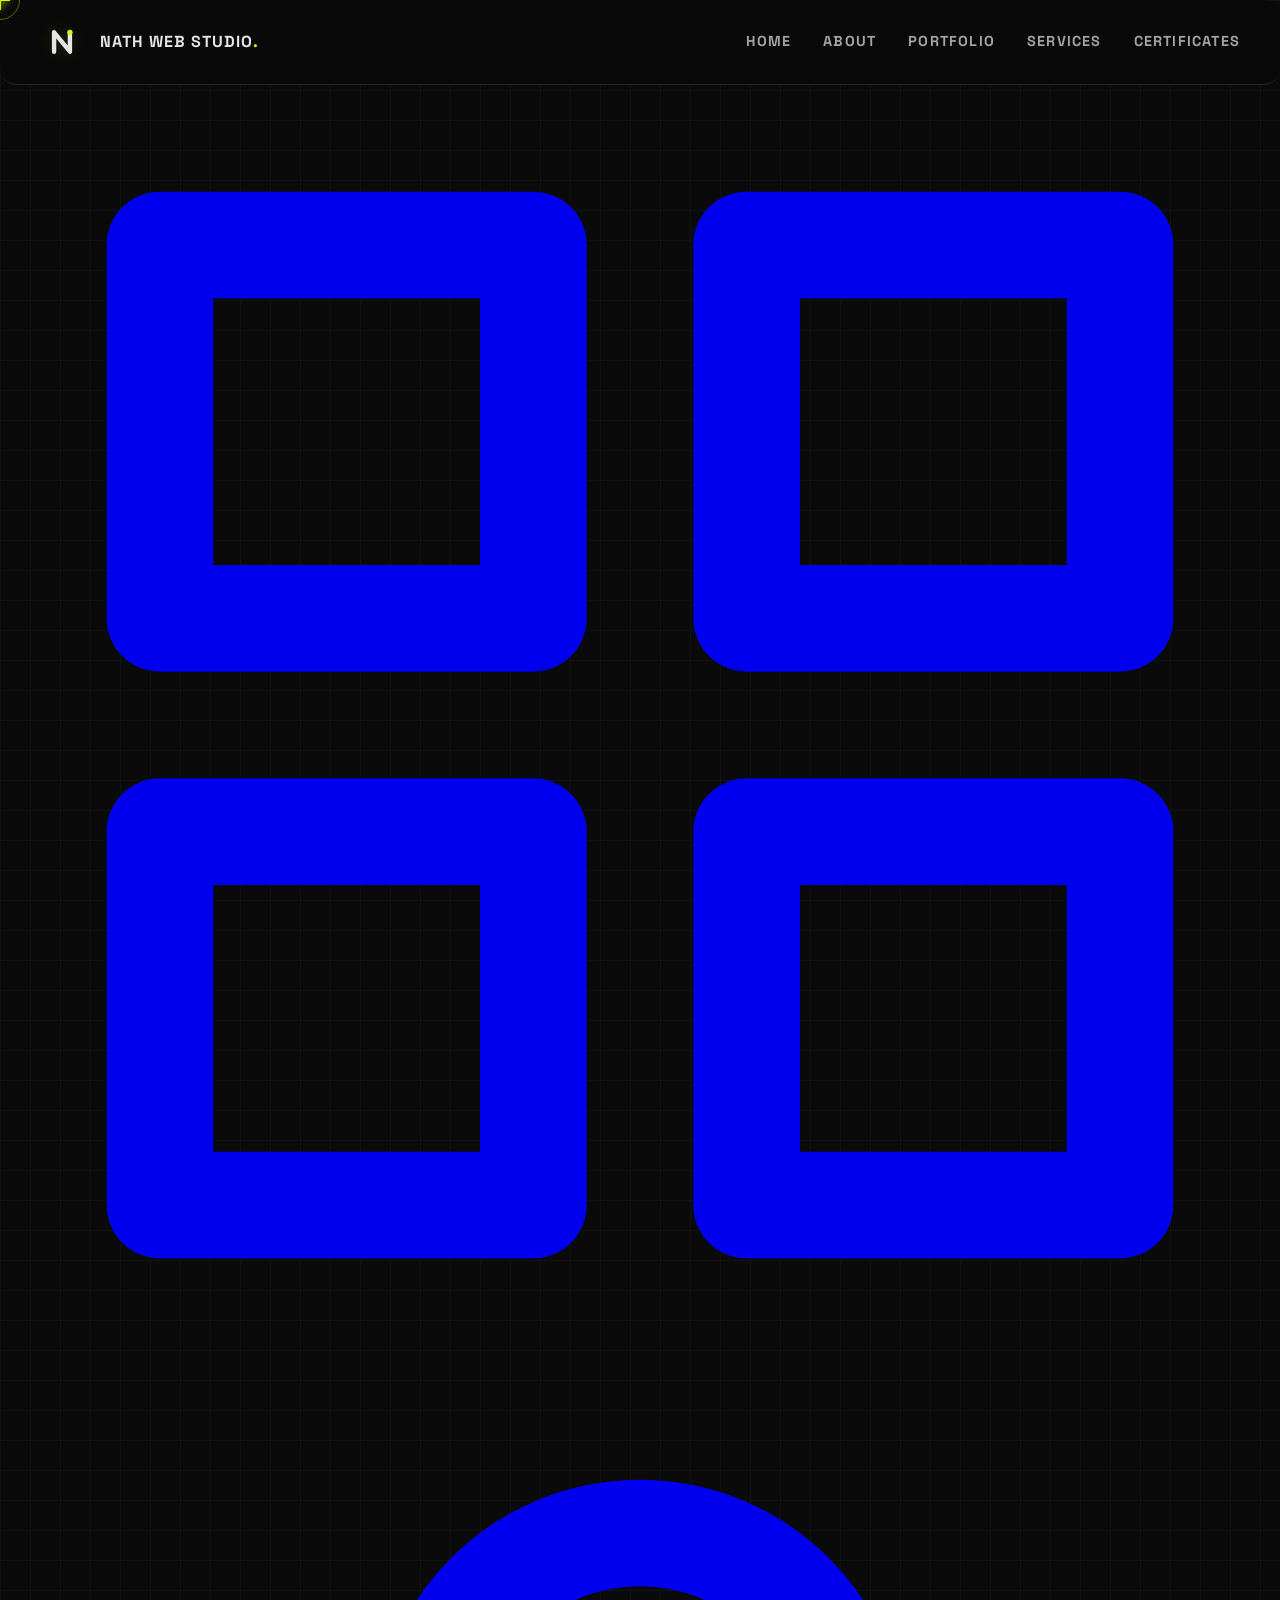
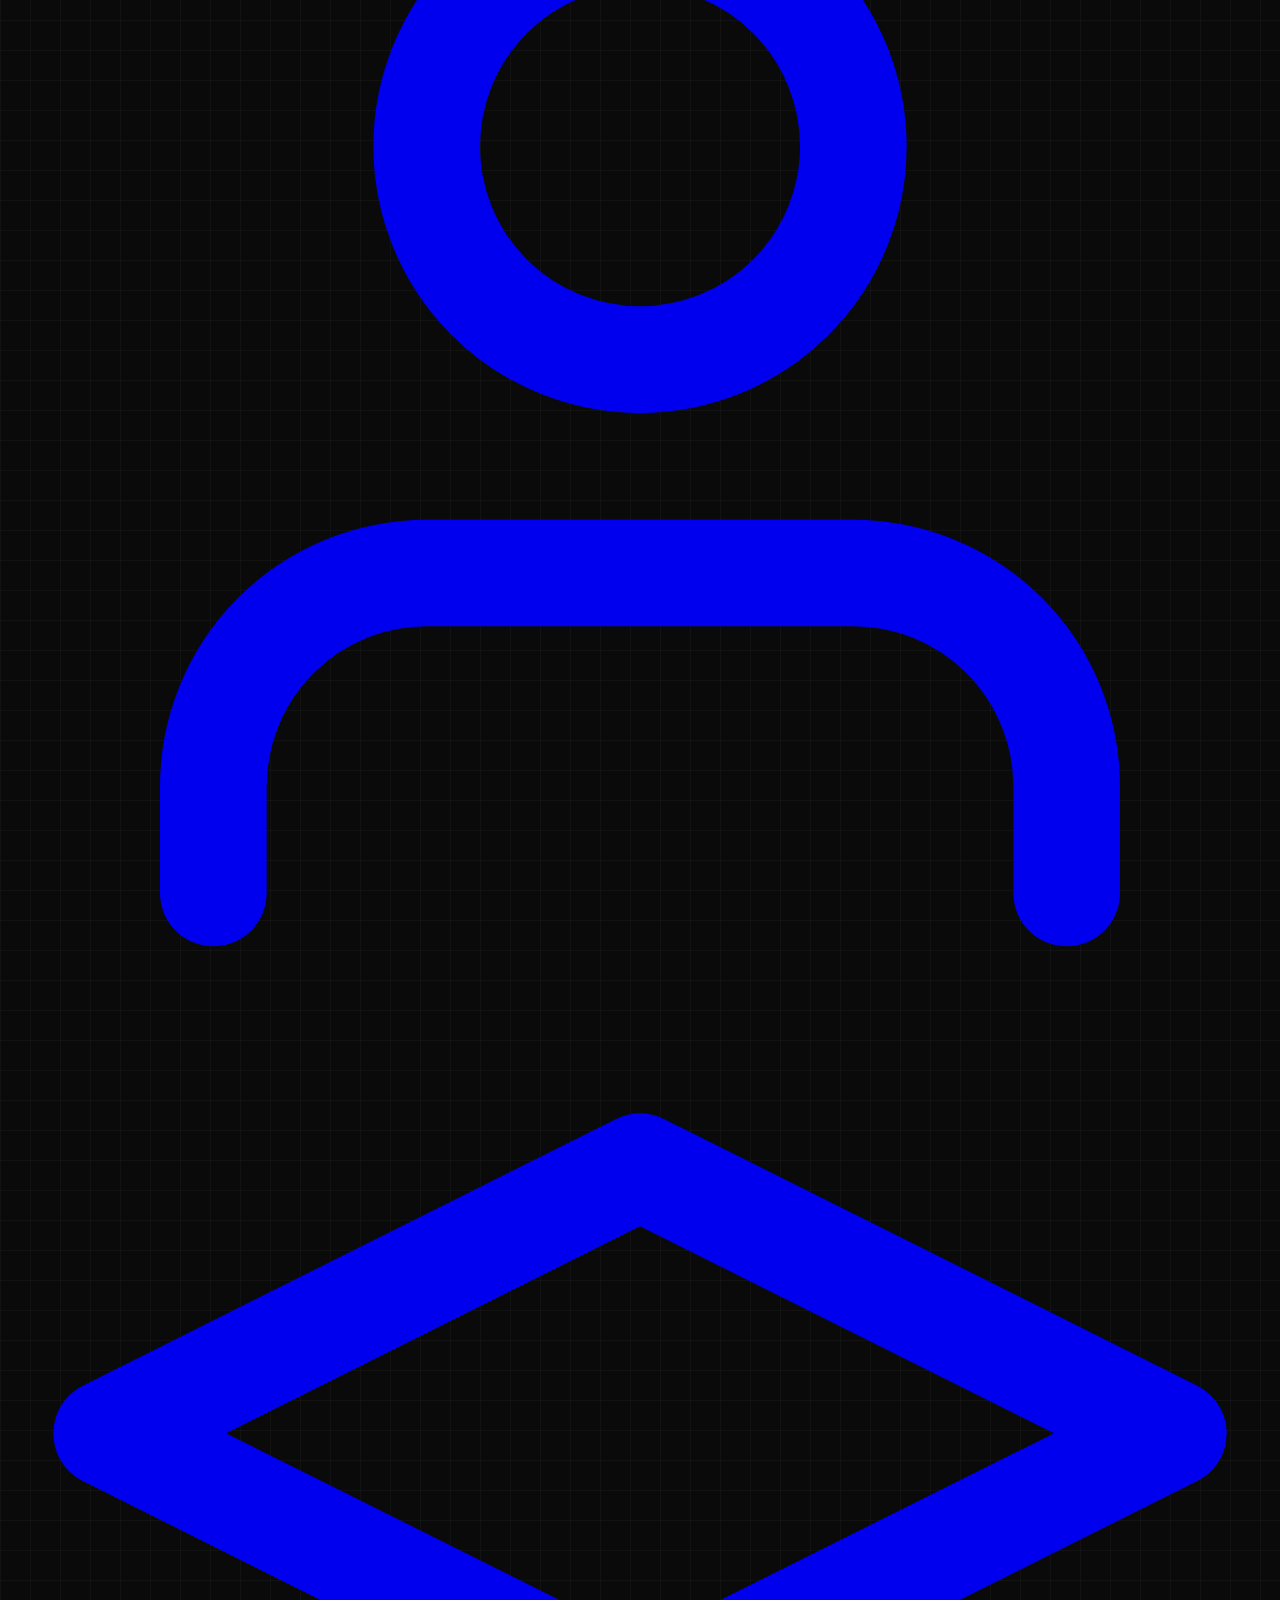
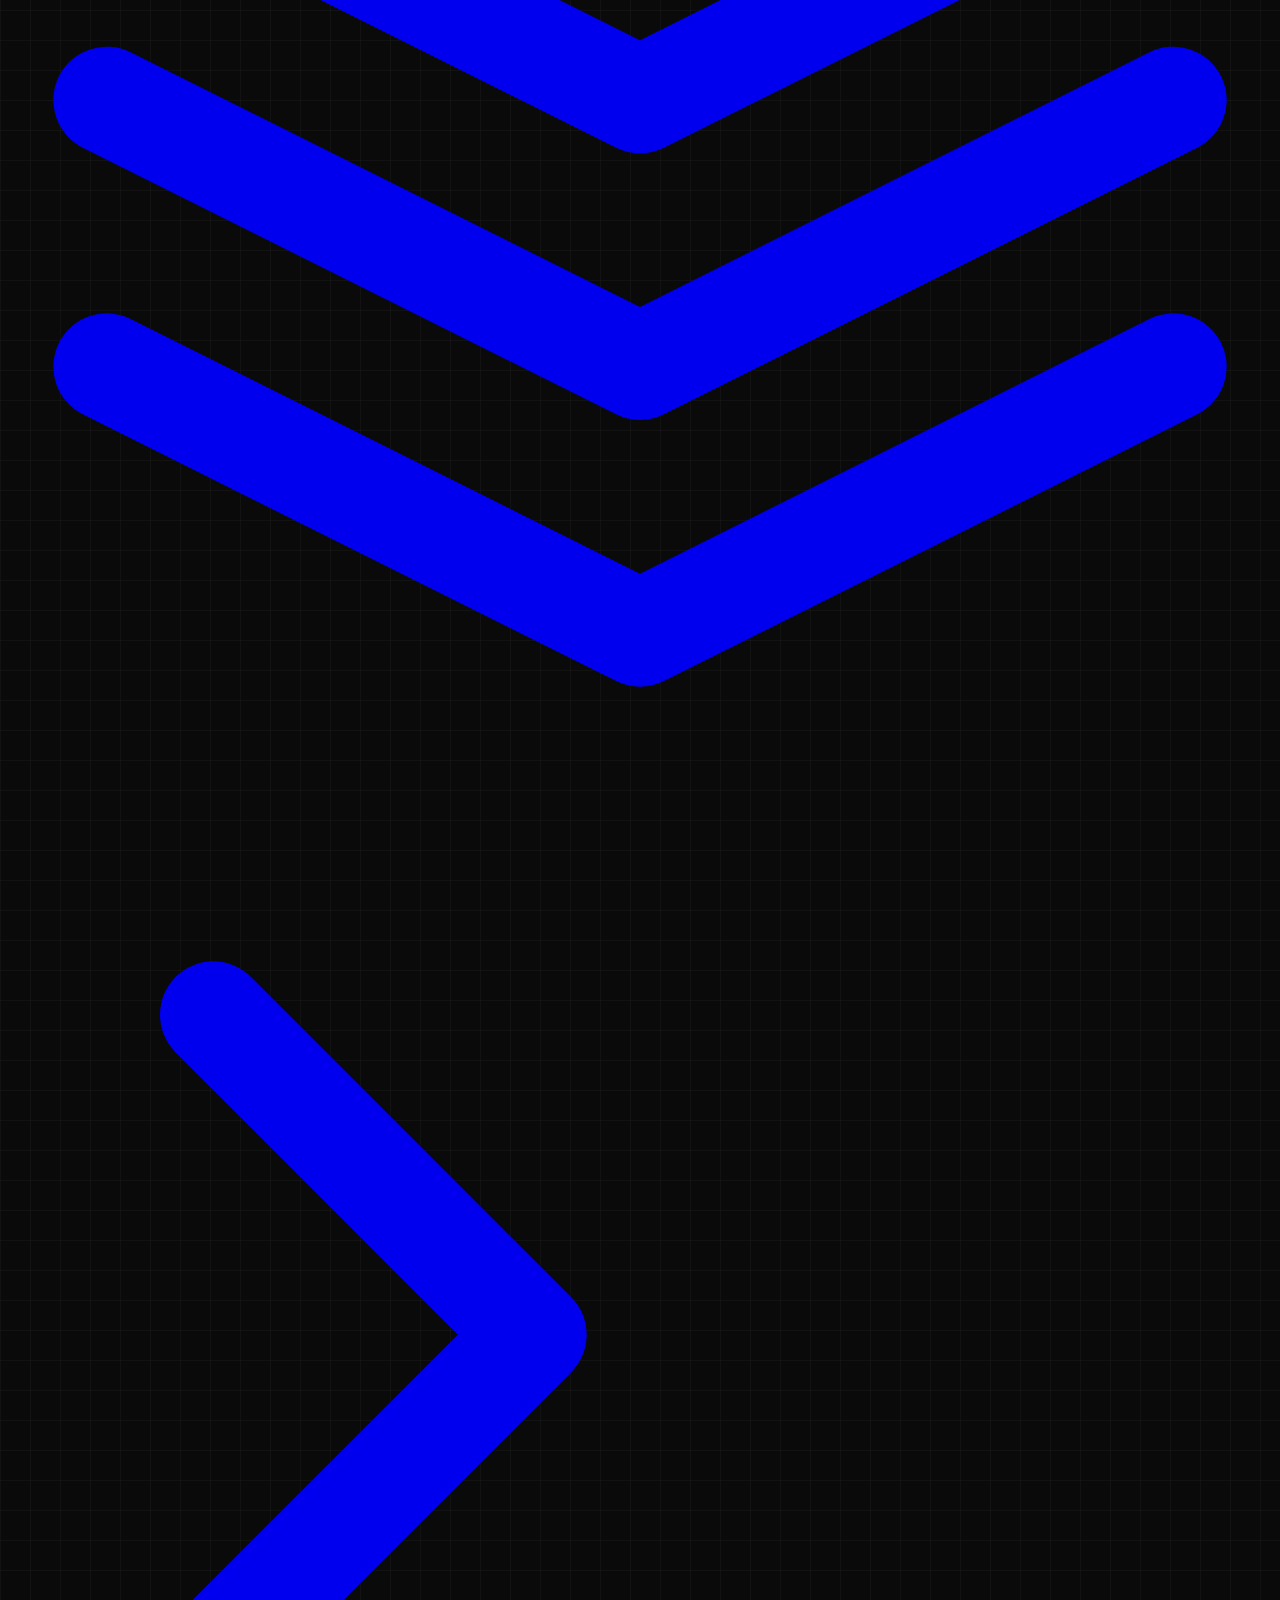
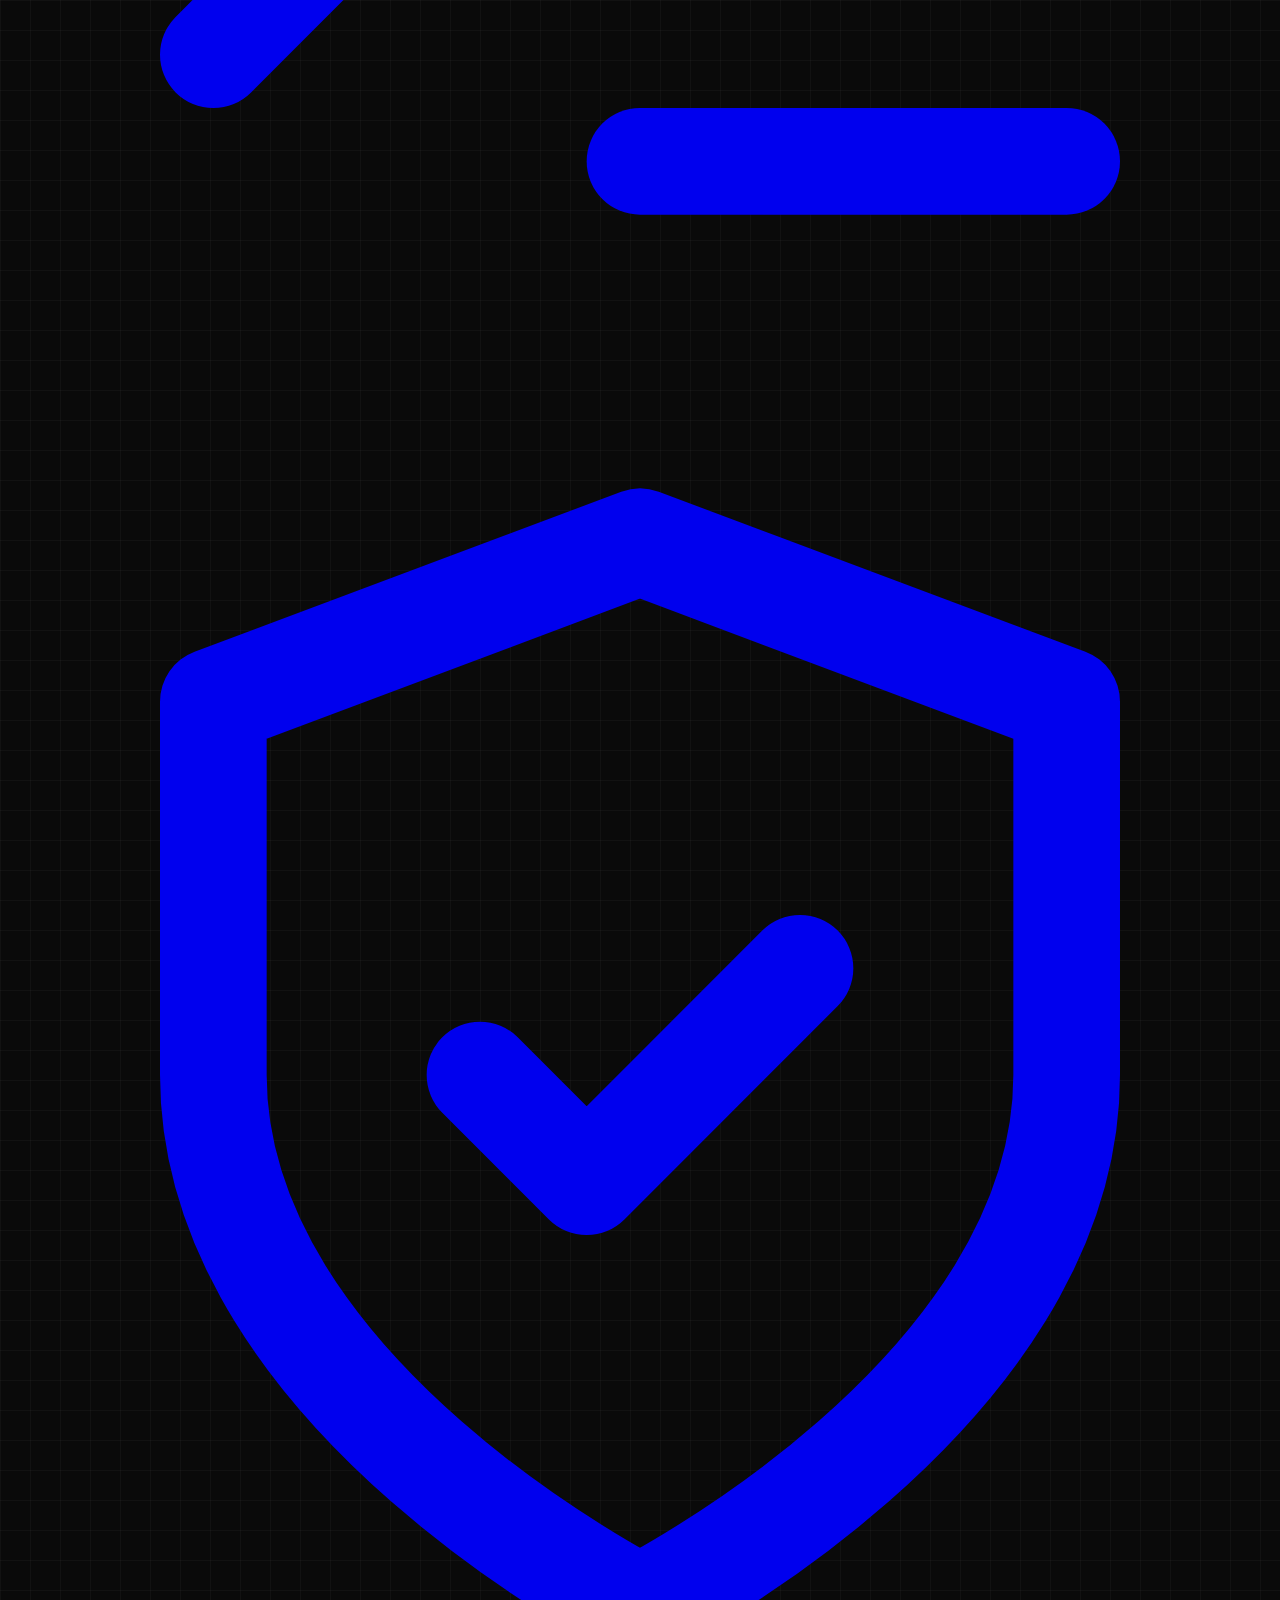
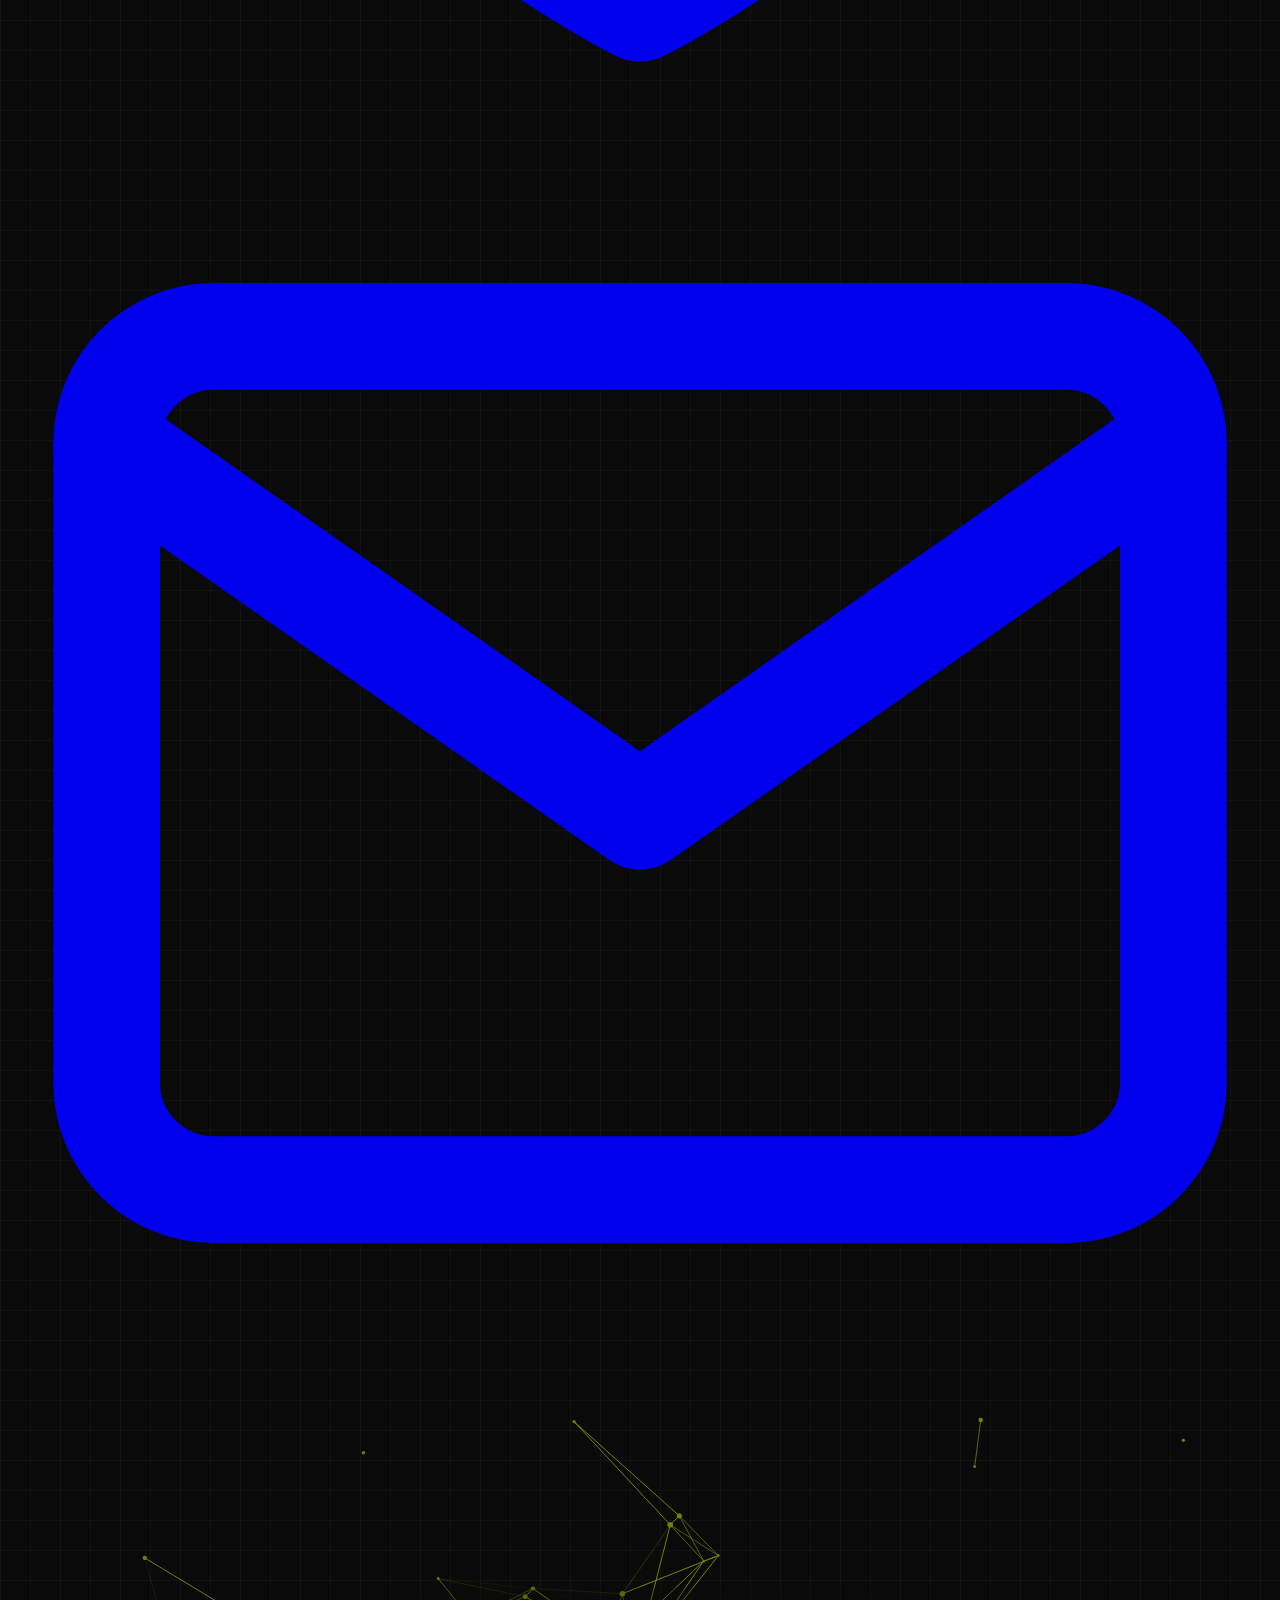
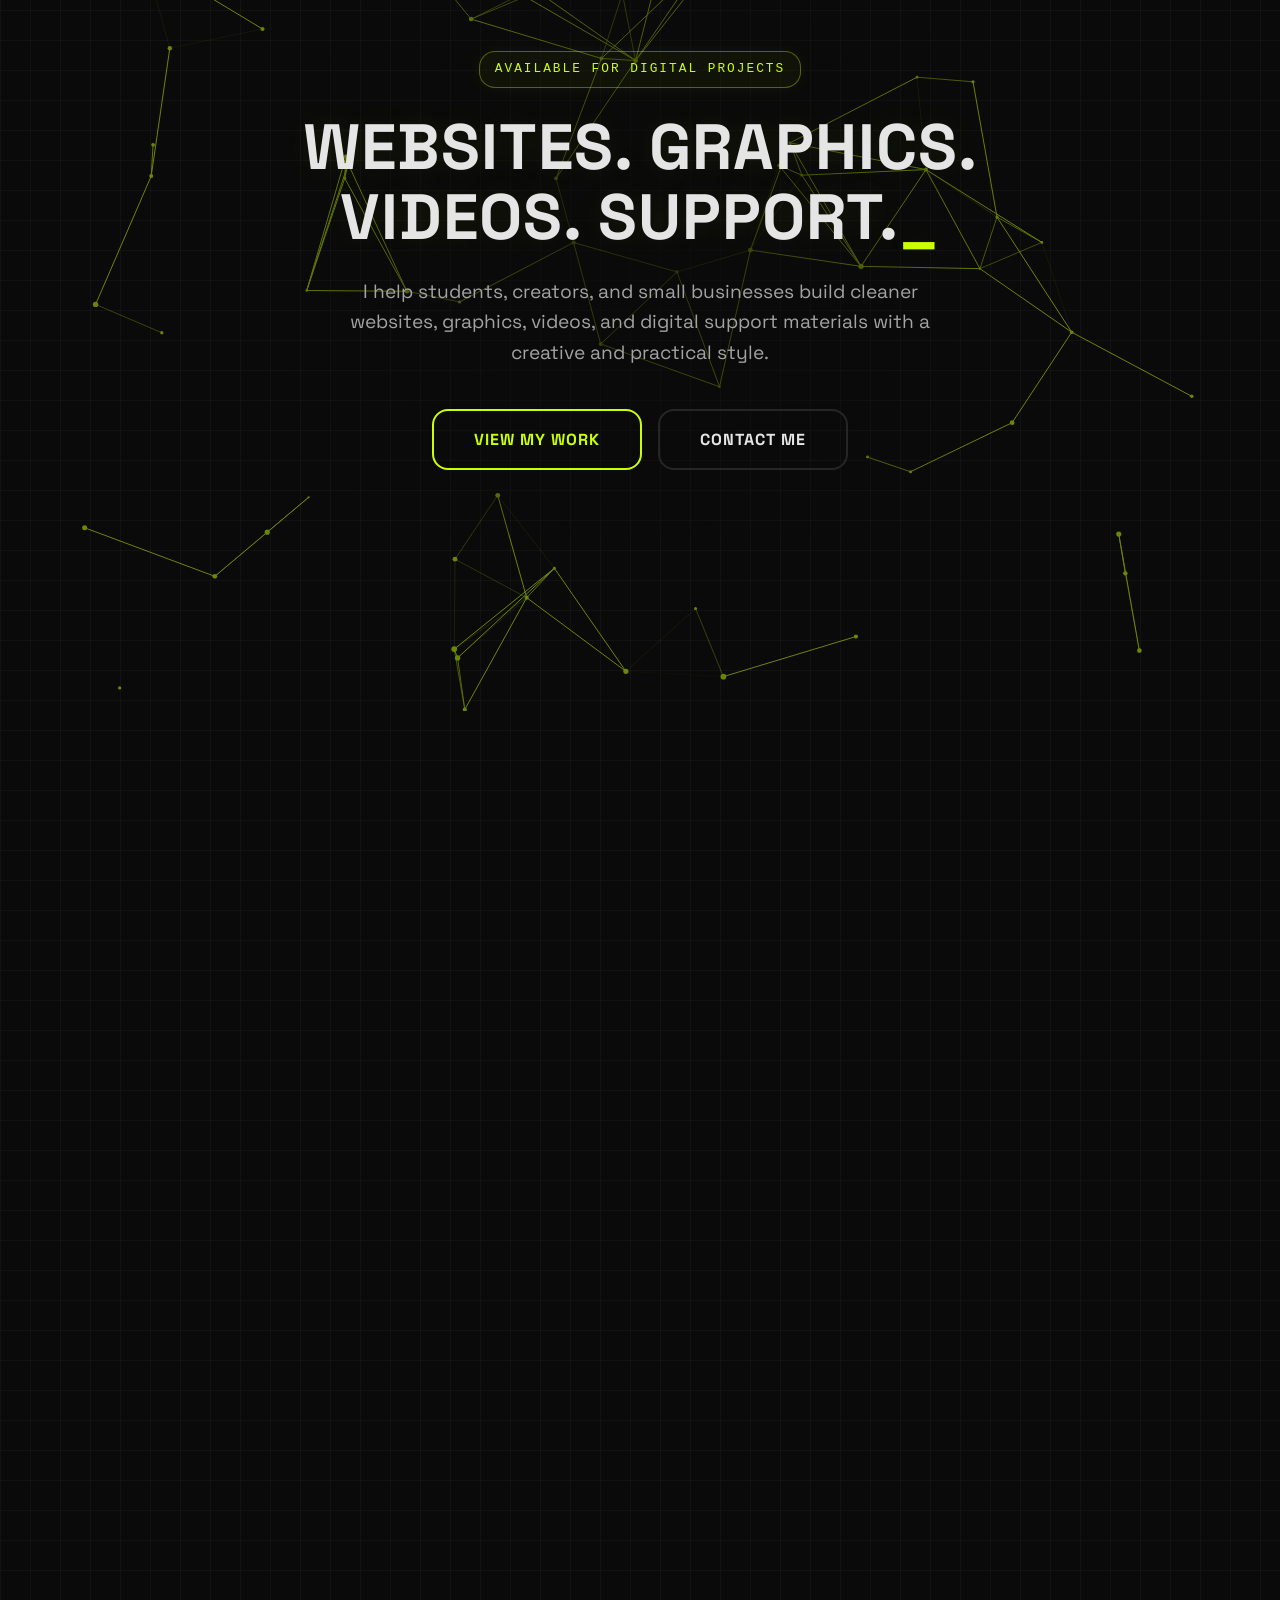
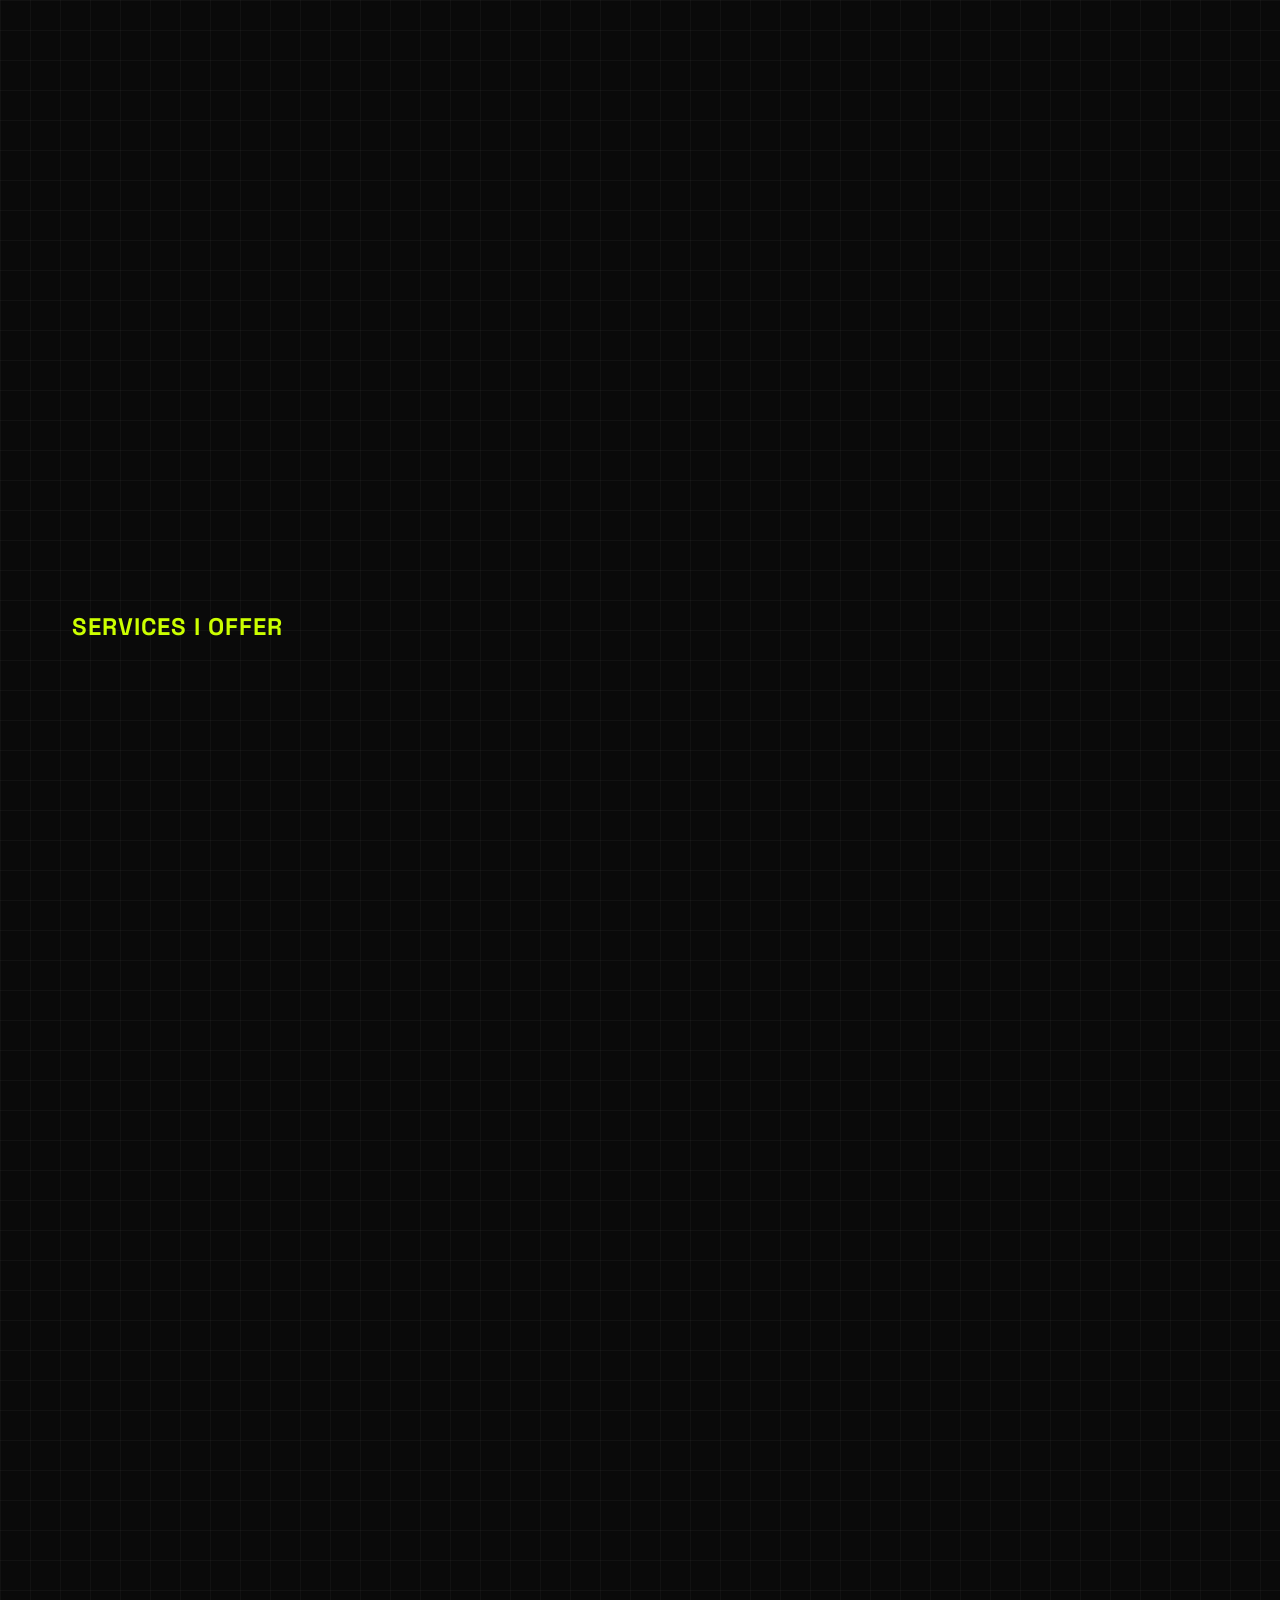
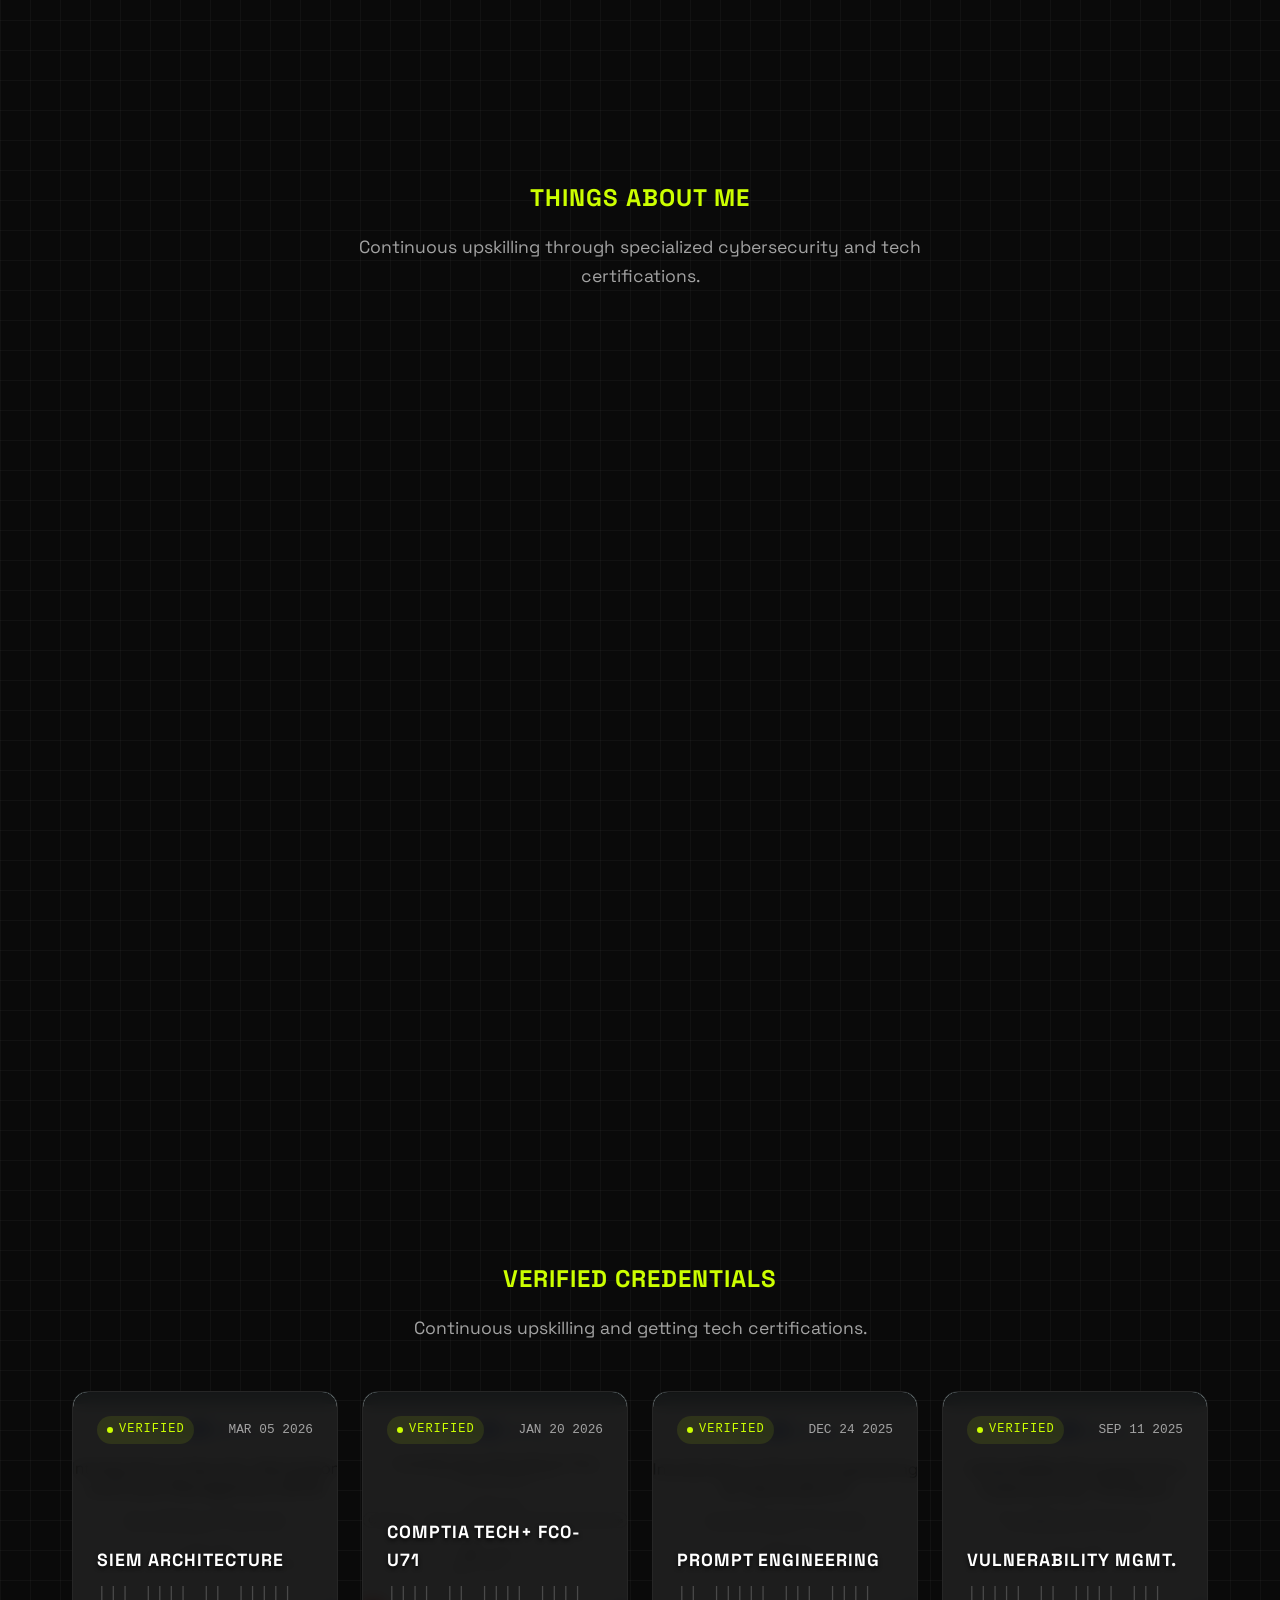
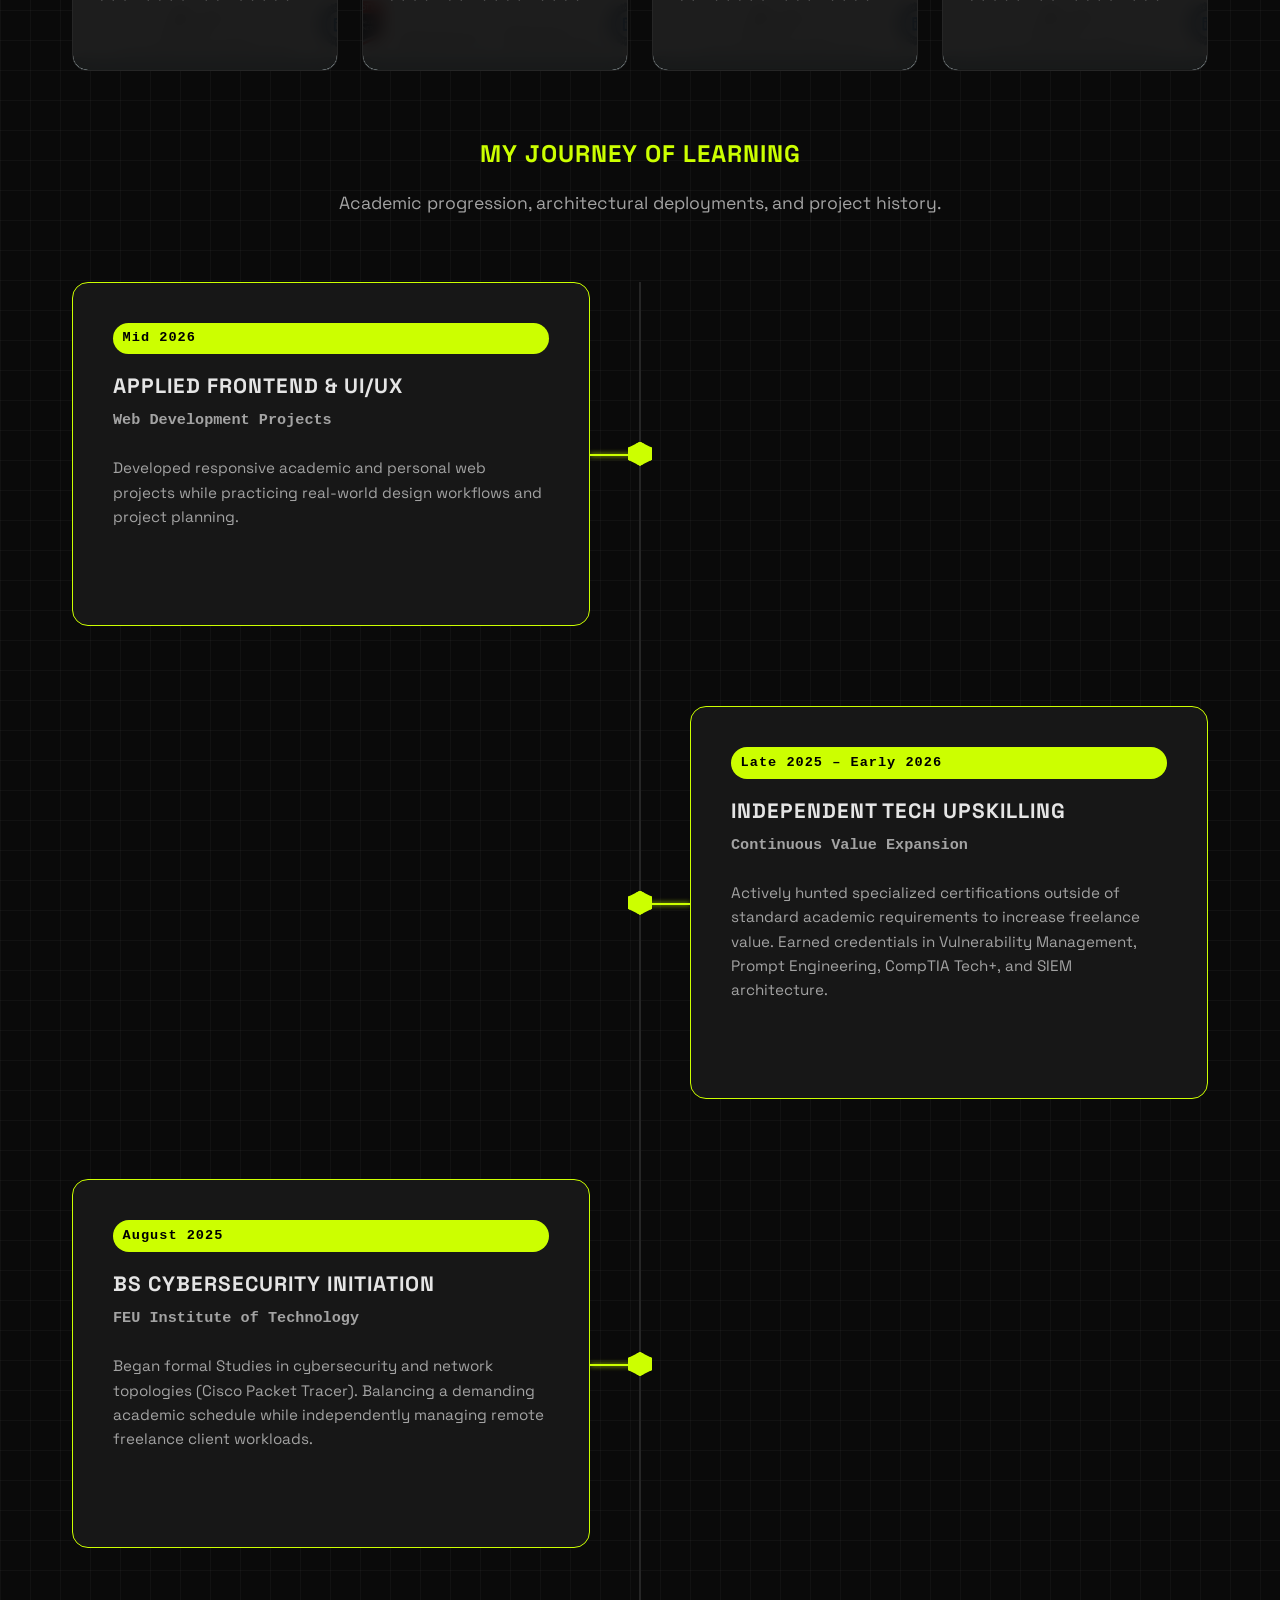
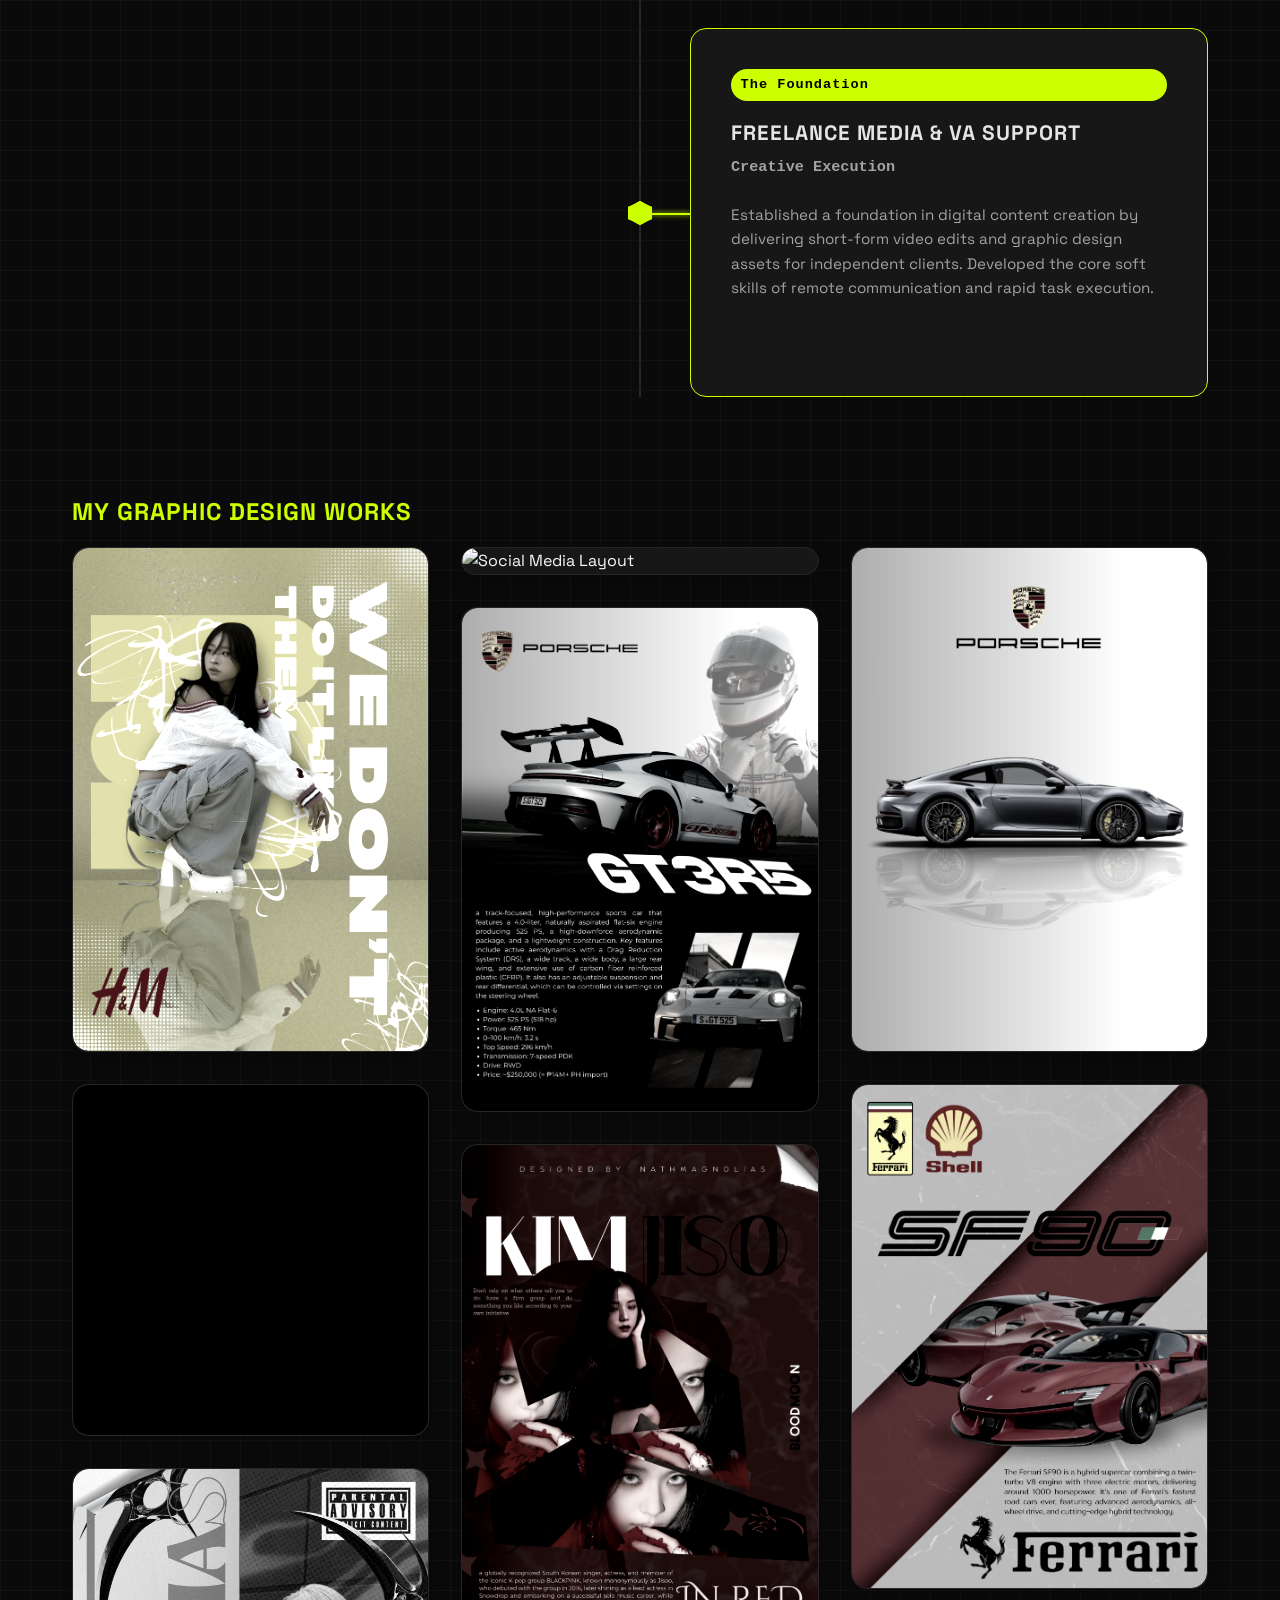
==== commit 7e152466: "UPDATE NAVBAR" ====
--- a/index.html
+++ b/index.html
@@ -51,6 +51,66 @@
         </nav>
     </header>
 
+    <!-- MOBILE FLOATING DOCK (Hidden on Laptops) -->
+    <div class="mobile-dock">
+        <!-- 1. Home (Grid/Dashboard) -->
+        <a href="#home" title="Home">
+            <svg viewBox="0 0 24 24" fill="none" stroke="currentColor" stroke-width="2" stroke-linecap="round"
+                stroke-linejoin="round">
+                <rect x="3" y="3" width="7" height="7"></rect>
+                <rect x="14" y="3" width="7" height="7"></rect>
+                <rect x="14" y="14" width="7" height="7"></rect>
+                <rect x="3" y="14" width="7" height="7"></rect>
+            </svg>
+        </a>
+
+        <!-- 2. About (User) -->
+        <a href="#about" title="About">
+            <svg viewBox="0 0 24 24" fill="none" stroke="currentColor" stroke-width="2" stroke-linecap="round"
+                stroke-linejoin="round">
+                <path d="M20 21v-2a4 4 0 0 0-4-4H8a4 4 0 0 0-4 4v2"></path>
+                <circle cx="12" cy="7" r="4"></circle>
+            </svg>
+        </a>
+
+        <!-- 3. Portfolio (Layers) - FIXED LINK -->
+        <a href="#portfolio" title="Portfolio">
+            <svg viewBox="0 0 24 24" fill="none" stroke="currentColor" stroke-width="2" stroke-linecap="round"
+                stroke-linejoin="round">
+                <polygon points="12 2 2 7 12 12 22 7 12 2"></polygon>
+                <polyline points="2 12 12 17 22 12"></polyline>
+                <polyline points="2 17 12 22 22 17"></polyline>
+            </svg>
+        </a>
+
+        <!-- 4. Services (Command/Terminal) -->
+        <a href="#services" title="Services">
+            <svg viewBox="0 0 24 24" fill="none" stroke="currentColor" stroke-width="2" stroke-linecap="round"
+                stroke-linejoin="round">
+                <polyline points="4 17 10 11 4 5"></polyline>
+                <line x1="12" y1="19" x2="20" y2="19"></line>
+            </svg>
+        </a>
+
+        <!-- 5. Certificates (Shield) -->
+        <a href="#certificates" title="Certificates">
+            <svg viewBox="0 0 24 24" fill="none" stroke="currentColor" stroke-width="2" stroke-linecap="round"
+                stroke-linejoin="round">
+                <path d="M12 22s8-4 8-10V5l-8-3-8 3v7c0 6 8 10 8 10z"></path>
+                <polyline points="9 12 11 14 15 10"></polyline>
+            </svg>
+        </a>
+
+        <!-- 6. Contact (Mail) -->
+        <a href="#contact" title="Contact">
+            <svg viewBox="0 0 24 24" fill="none" stroke="currentColor" stroke-width="2" stroke-linecap="round"
+                stroke-linejoin="round">
+                <path d="M4 4h16c1.1 0 2 .9 2 2v12c0 1.1-.9 2-2 2H4c-1.1 0-2-.9-2-2V6c0-1.1.9-2 2-2z"></path>
+                <polyline points="22,6 12,13 2,6"></polyline>
+            </svg>
+        </a>
+    </div>
+
     <main>
         <section id="home" class="hero">
             <canvas id="hero-canvas" class="hero-canvas"></canvas>
@@ -67,6 +127,7 @@
 
                 <div class="hero-actions">
                     <a href="#portfolio" class="btn">View My Work</a>
+                    <a href="#contact" class="btn btn-secondary">Contact Me</a>
                 </div>
             </div>
         </section>
@@ -606,7 +667,9 @@
                 </div>
             </section>
 
+
     </main>
+
 
     <footer class="cyber-footer">
         <div class="footer-grid">
@@ -693,4 +756,4 @@
     </div>
 </body>
 
-</html>+</html>
--- a/style.css
+++ b/style.css
@@ -2173,13 +2173,14 @@
    UPGRADED CYBER FOOTER
    ========================================== */
 .cyber-footer {
-    border-top: 1px solid var(--border-color);
-    background: #050505;
-    padding: 3rem 2rem 2rem 2rem;
-    font-family: monospace;
-    position: relative;
-    z-index: 10;
-}
+        width: 100% !important;
+        margin: 0 !important;
+        border-radius: 0 !important;
+        padding-left: 1rem !important;
+        padding-right: 1rem !important;
+        box-sizing: border-box !important;
+        overflow-x: hidden !important; /* Prevents side-scrolling bugs */
+    }
 
 .footer-grid {
     max-width: 1200px;
@@ -2928,20 +2929,34 @@
 
 /* Mobile */
 @media (max-width: 850px) {
-    .site-topbar {
-        flex-direction: column;
-        align-items: center;
-        padding: 1rem;
-        gap: 1rem;
-    }
-
+.site-topbar {
+        position: fixed !important;
+        top: 0 !important;
+        left: 0 !important;
+        right: 0 !important; /* Anchors the right side to prevent pinching */
+        width: 100% !important;
+        margin: 0 !important;
+        border-radius: 0 !important; /* Kills the curves causing the gap illusion */
+        box-sizing: border-box !important;
+        padding: 1rem 0.5rem !important; /* Tighter padding for mobile screens */
+    }
+
+    /* 2. RESPONSIVE LINK STACKING (NO HAMBURGER MENU) */
     .topbar-nav ul {
-        justify-content: center;
-        gap: 1rem;
-    }
-
+        display: flex !important;
+        flex-wrap: wrap !important; /* Forces links to wrap to the next line naturally */
+        justify-content: center !important;
+        align-items: center !important;
+        width: 100% !important;
+        margin: 0 !important;
+        padding: 0.5rem 0 0 0 !important;
+        gap: 8px 12px !important; /* Adds strict, clean spacing between the wrapped links */
+    }
+
+    /* Shrinks the text slightly so it fits perfectly on phone screens */
     .topbar-nav a {
-        font-size: 0.75rem;
+        font-size: 0.75rem !important; 
+        padding: 4px 6px !important;
     }
 }
 
@@ -3280,4 +3295,4 @@
 .logo-orbit::before,
 .logo-orbit::after {
     border-radius: 50% !important;
-}+}
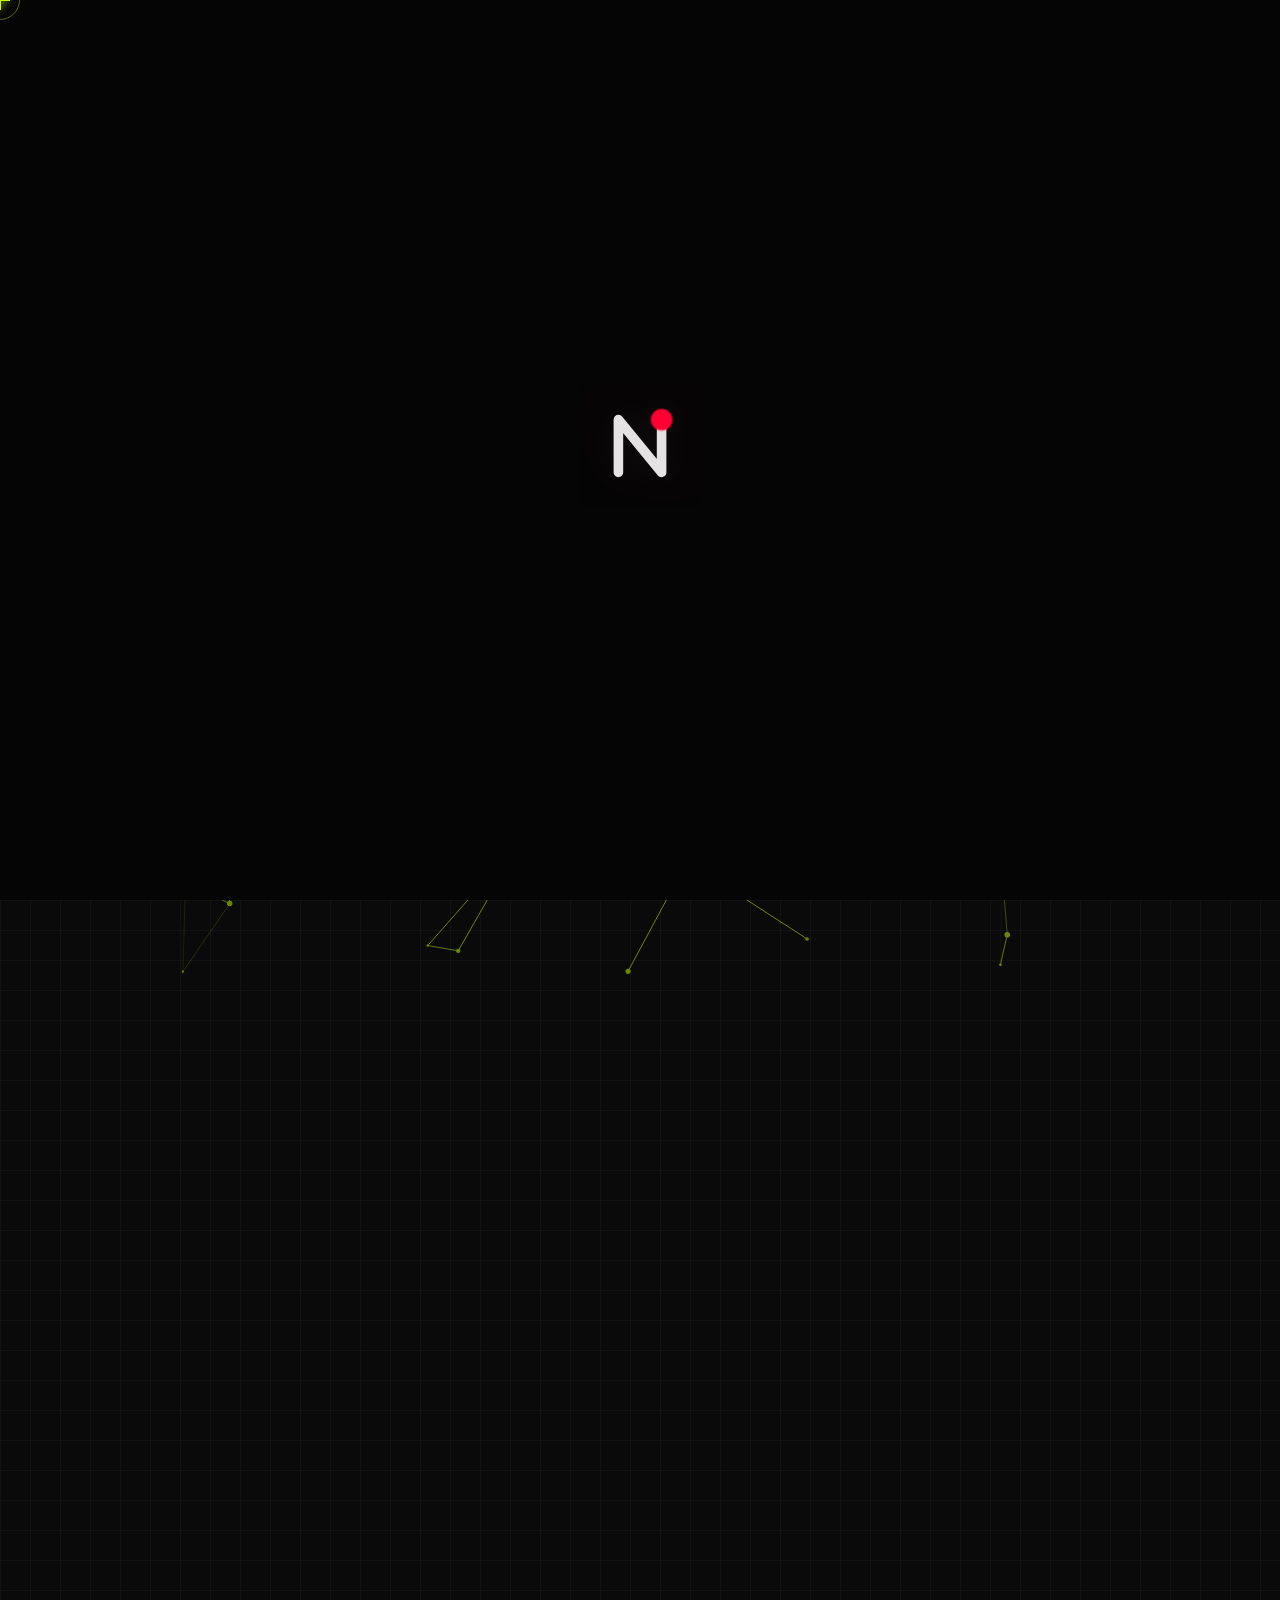
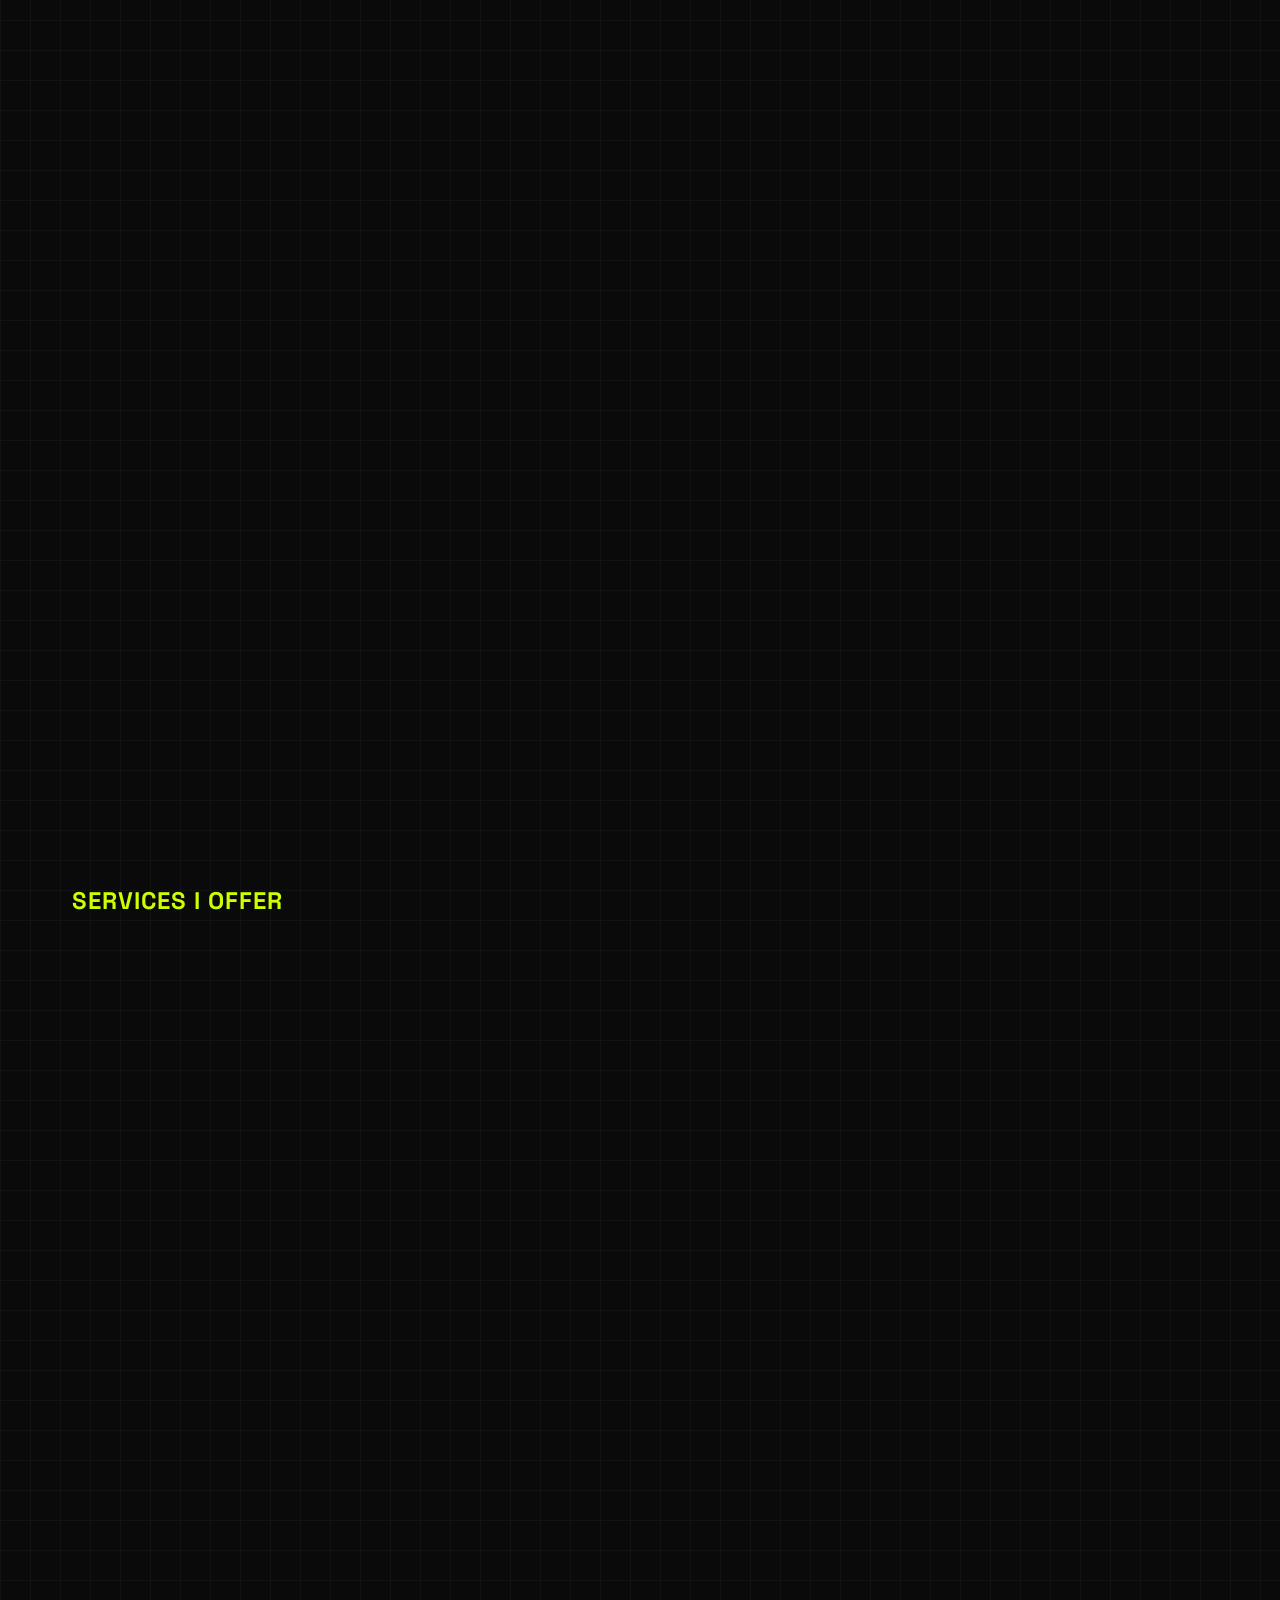
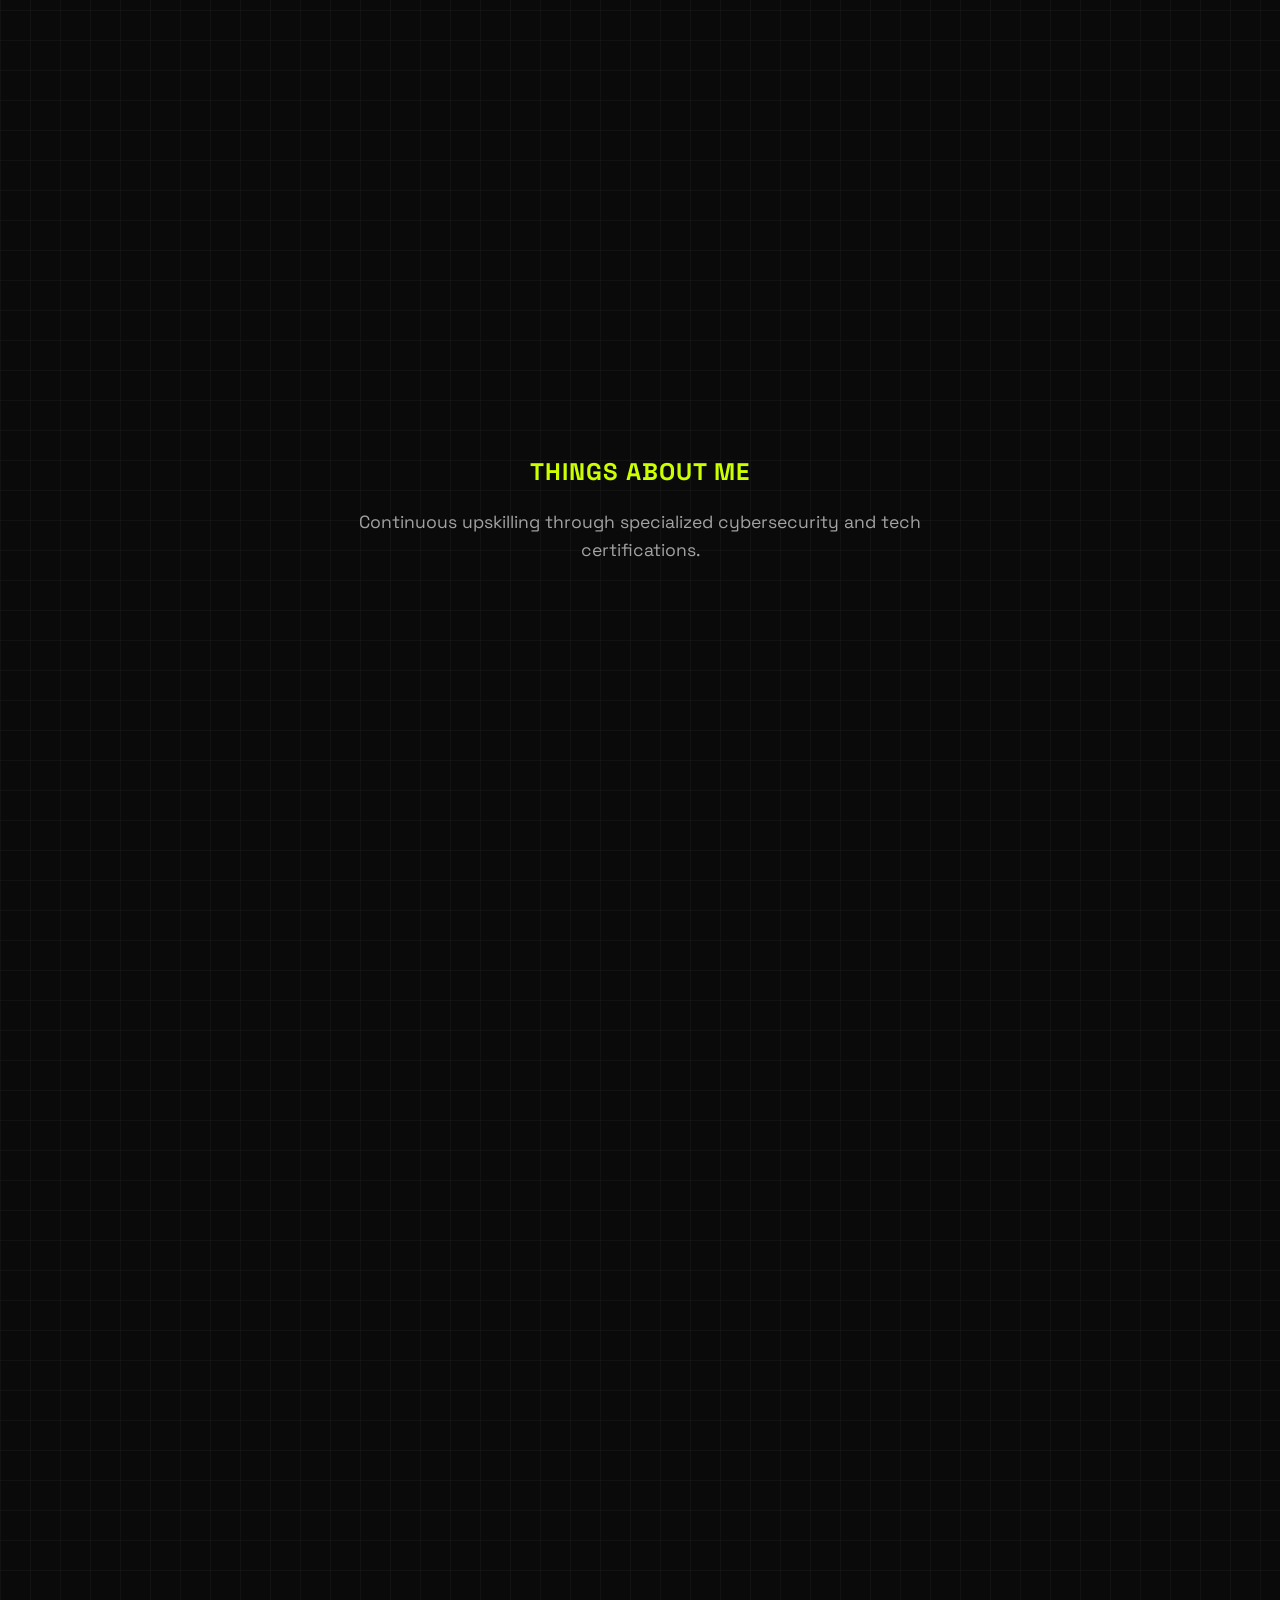
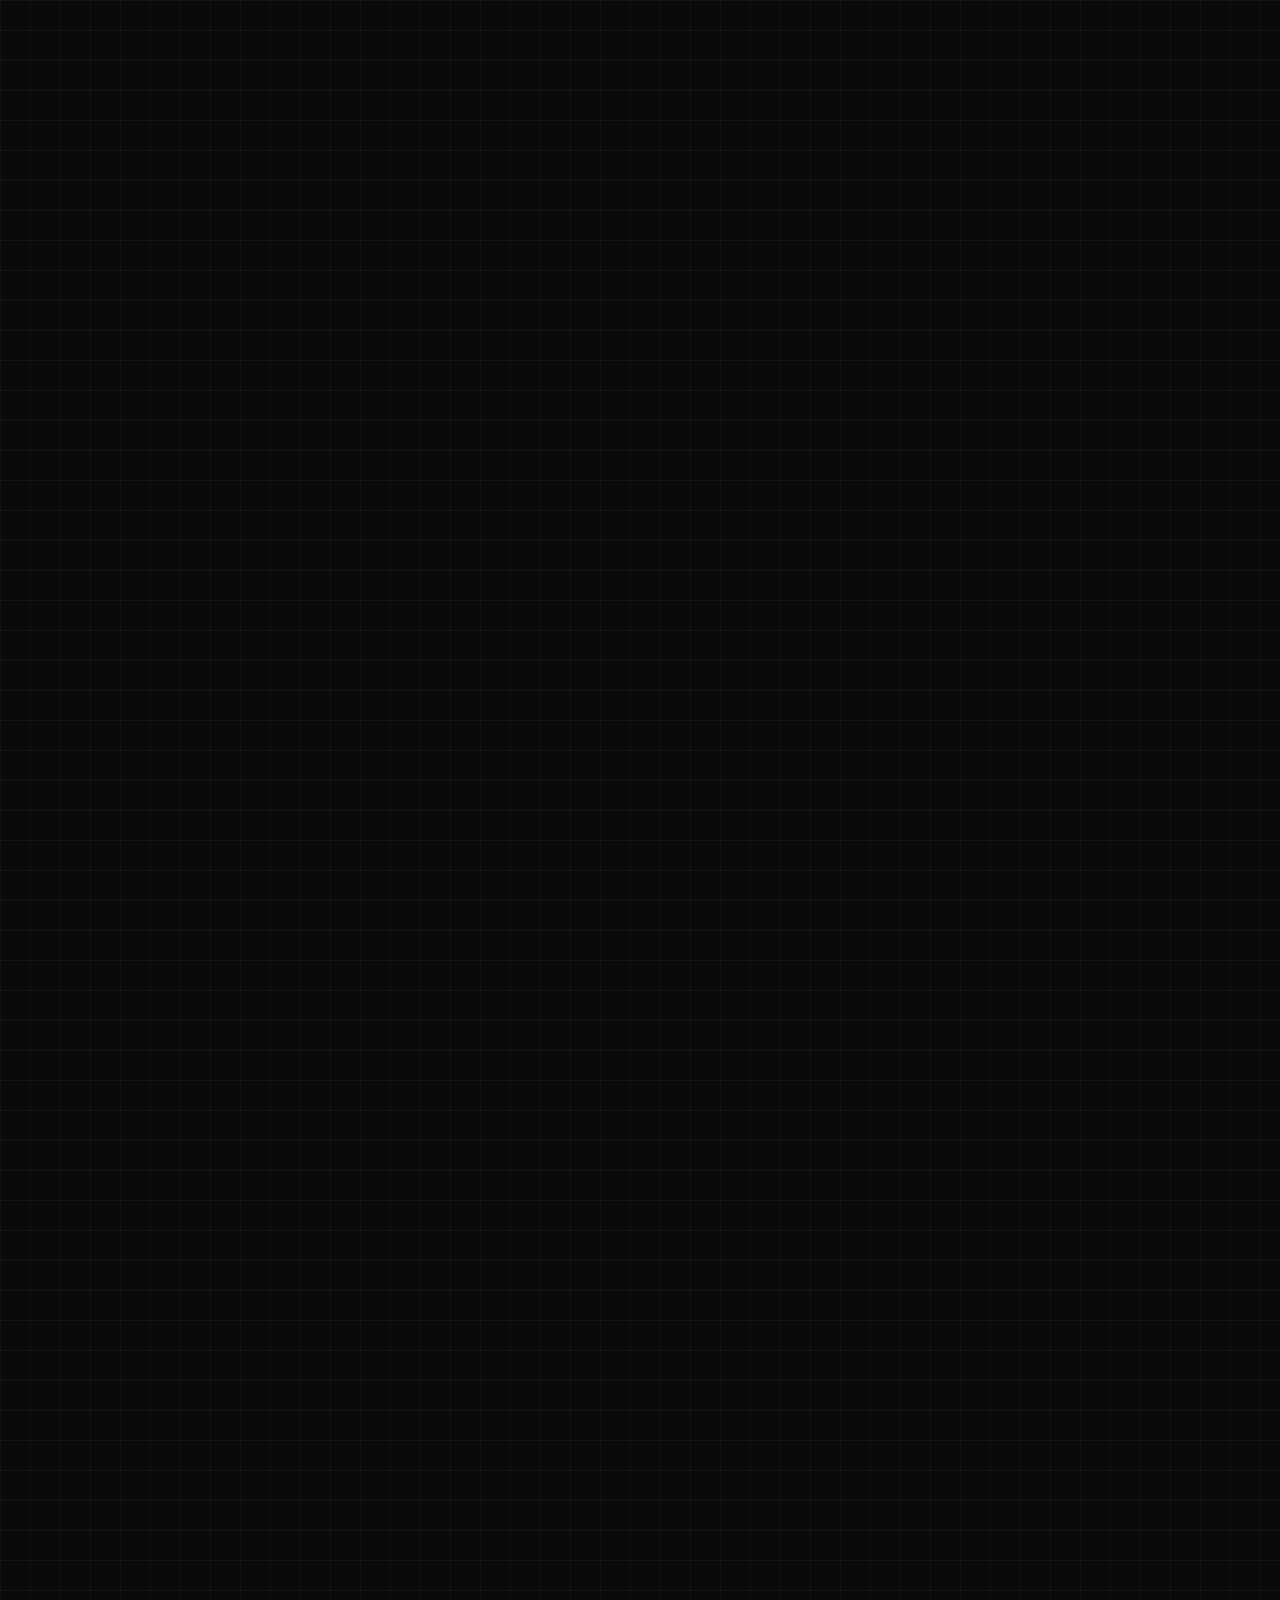
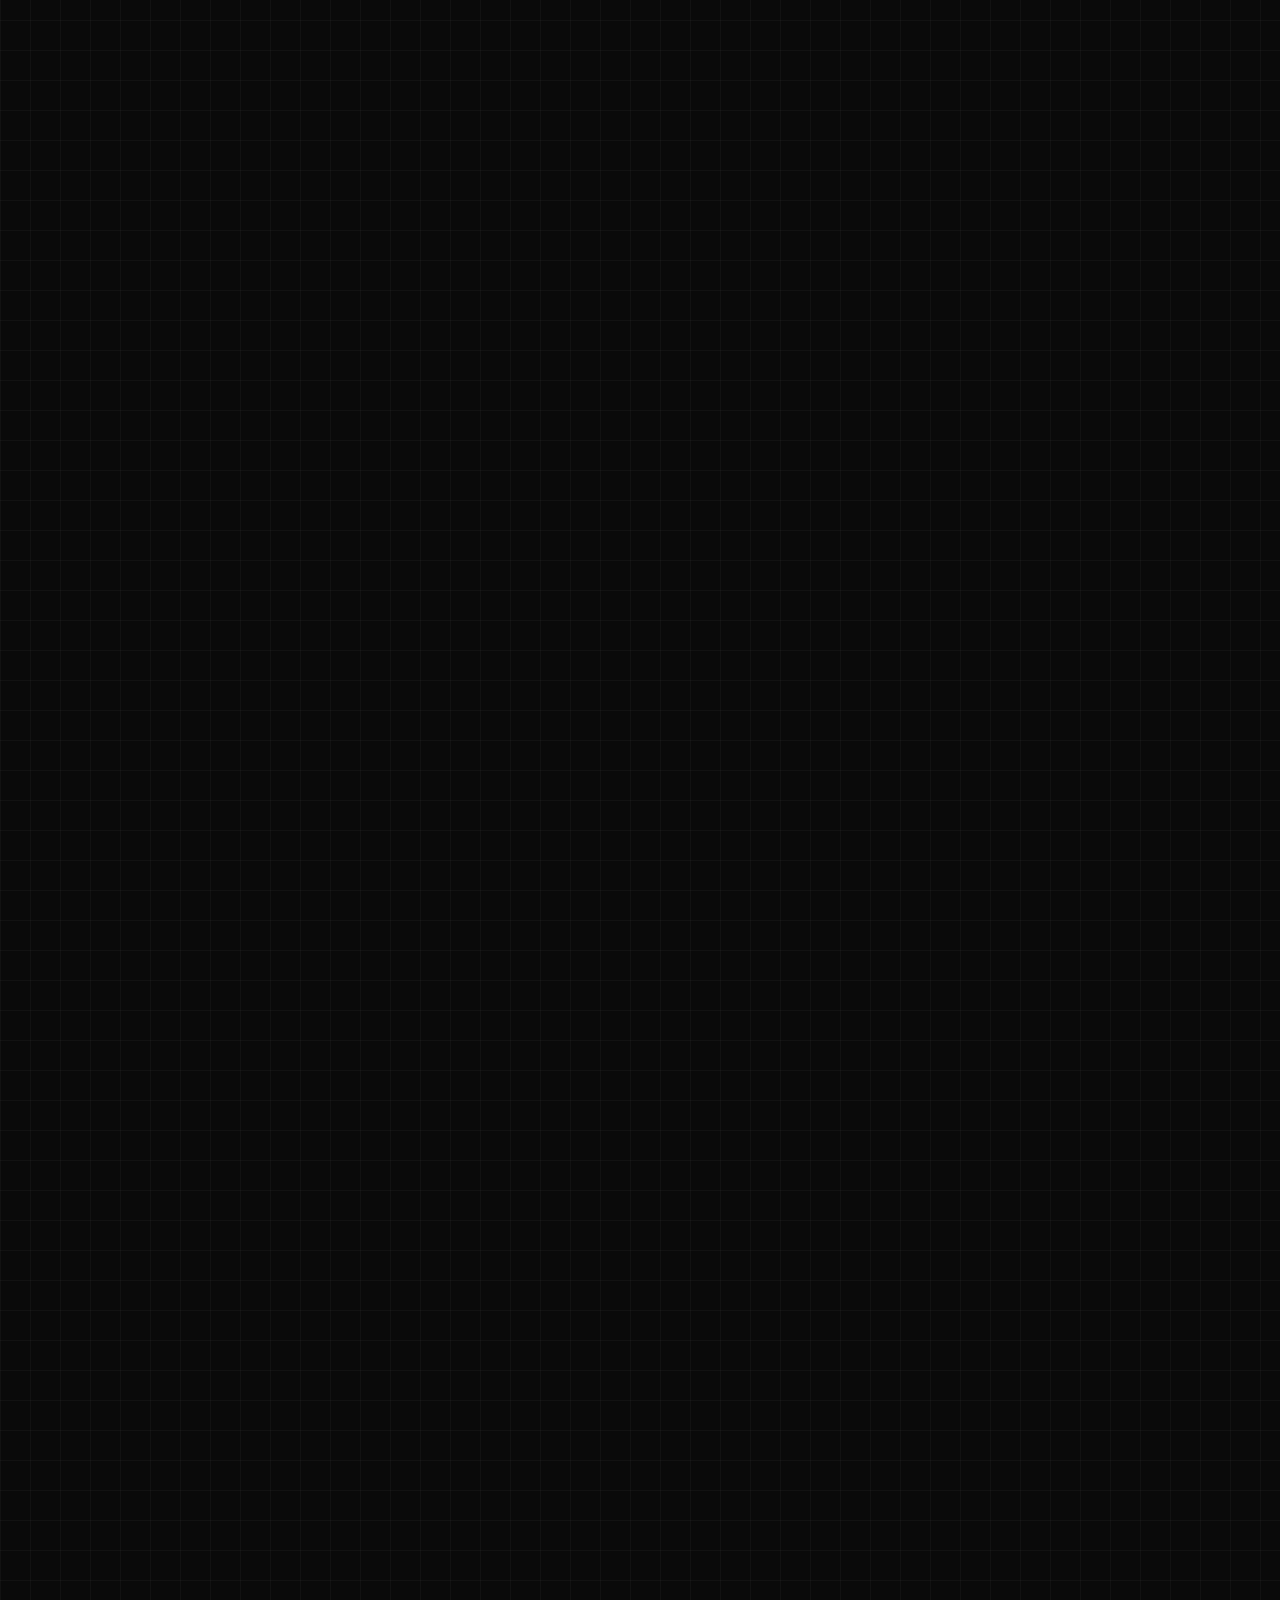
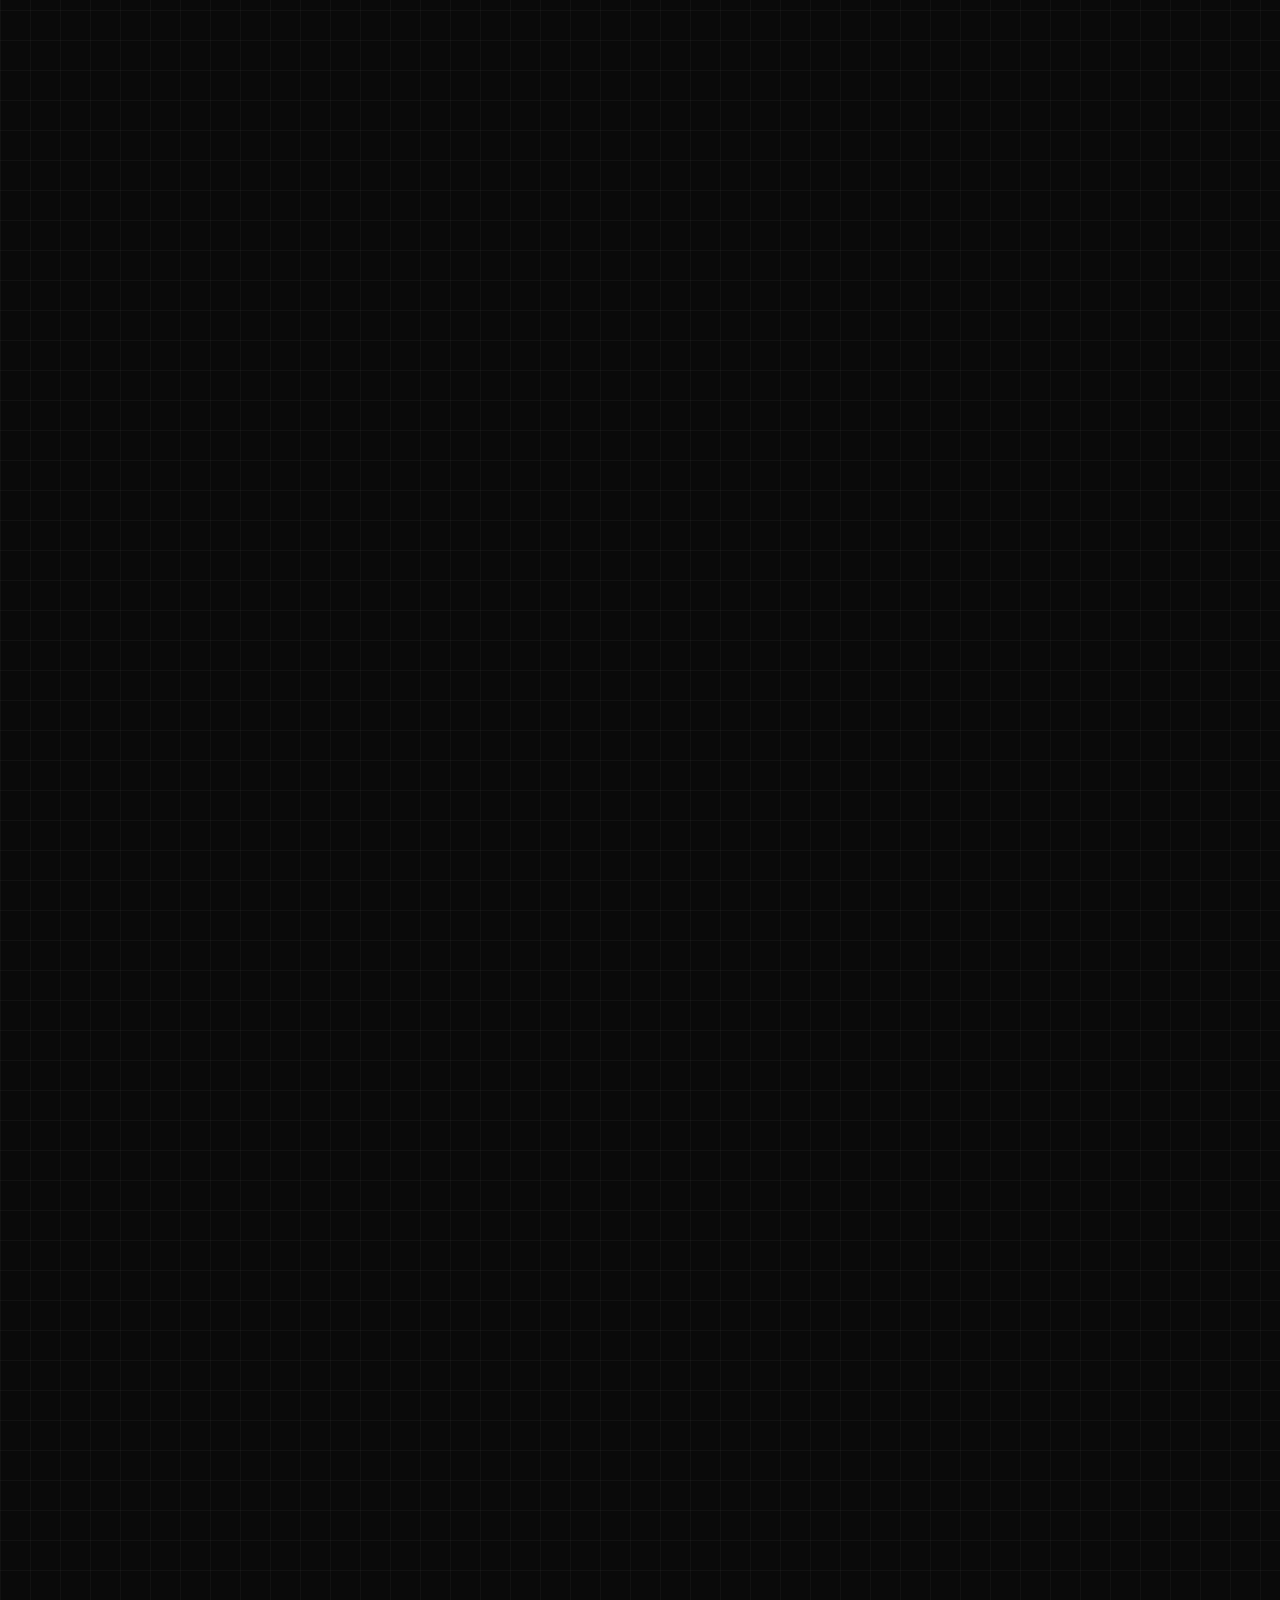
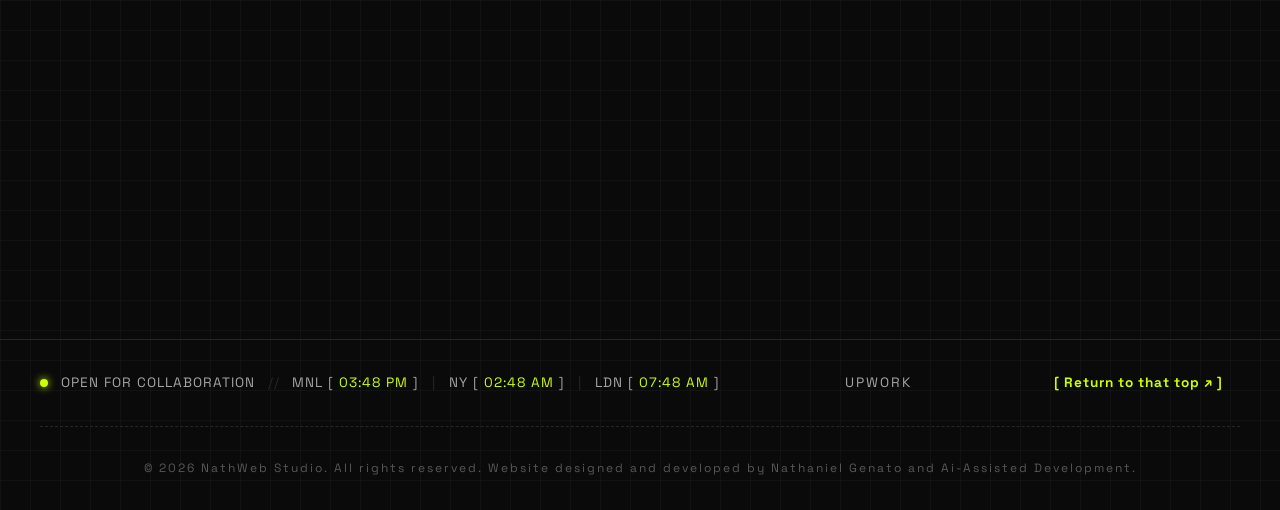
==== commit df09e081: "NEW NAV BAR FOR MOBILE ONLY NO CONTACT ME" ====
--- a/index.html
+++ b/index.html
@@ -127,7 +127,6 @@
 
                 <div class="hero-actions">
                     <a href="#portfolio" class="btn">View My Work</a>
-                    <a href="#contact" class="btn btn-secondary">Contact Me</a>
                 </div>
             </div>
         </section>
--- a/style.css
+++ b/style.css
@@ -2173,14 +2173,15 @@
    UPGRADED CYBER FOOTER
    ========================================== */
 .cyber-footer {
-        width: 100% !important;
-        margin: 0 !important;
-        border-radius: 0 !important;
-        padding-left: 1rem !important;
-        padding-right: 1rem !important;
-        box-sizing: border-box !important;
-        overflow-x: hidden !important; /* Prevents side-scrolling bugs */
-    }
+    width: 100% !important;
+    margin: 0 !important;
+    border-radius: 0 !important;
+    padding-left: 1rem !important;
+    padding-right: 1rem !important;
+    box-sizing: border-box !important;
+    overflow-x: hidden !important;
+    /* Prevents side-scrolling bugs */
+}
 
 .footer-grid {
     max-width: 1200px;
@@ -2929,33 +2930,37 @@
 
 /* Mobile */
 @media (max-width: 850px) {
-.site-topbar {
+    .site-topbar {
         position: fixed !important;
         top: 0 !important;
         left: 0 !important;
-        right: 0 !important; /* Anchors the right side to prevent pinching */
+        right: 0 !important;
+        /* Anchors the right side to prevent pinching */
         width: 100% !important;
         margin: 0 !important;
-        border-radius: 0 !important; /* Kills the curves causing the gap illusion */
+        border-radius: 0 !important;
+        /* Kills the curves causing the gap illusion */
         box-sizing: border-box !important;
-        padding: 1rem 0.5rem !important; /* Tighter padding for mobile screens */
-    }
-
-    /* 2. RESPONSIVE LINK STACKING (NO HAMBURGER MENU) */
+        padding: 1rem 0.5rem !important;
+        /* Tighter padding for mobile screens */
+    }
+
     .topbar-nav ul {
         display: flex !important;
-        flex-wrap: wrap !important; /* Forces links to wrap to the next line naturally */
+        flex-wrap: wrap !important;
+        /* Forces links to wrap to the next line naturally */
         justify-content: center !important;
         align-items: center !important;
         width: 100% !important;
         margin: 0 !important;
         padding: 0.5rem 0 0 0 !important;
-        gap: 8px 12px !important; /* Adds strict, clean spacing between the wrapped links */
+        gap: 8px 12px !important;
+        /* Adds strict, clean spacing between the wrapped links */
     }
 
     /* Shrinks the text slightly so it fits perfectly on phone screens */
     .topbar-nav a {
-        font-size: 0.75rem !important; 
+        font-size: 0.75rem !important;
         padding: 4px 6px !important;
     }
 }
@@ -3296,3 +3301,96 @@
 .logo-orbit::after {
     border-radius: 50% !important;
 }
+
+/* ==========================================
+   MOBILE DOCK (HIDDEN ON DESKTOP)
+   ========================================== */
+/* 3. THE FLOATING ICON DOCK */
+/* ==========================================
+   MOBILE DOCK (HIDDEN ON DESKTOP)
+   ========================================== */
+.mobile-dock {
+    display: none !important;
+}
+
+@media (max-width: 850px) {
+
+    /* 1. CLEAN TOP HEADER (Logo Only, No Gaps) */
+    .site-topbar {
+        position: fixed !important;
+        top: 0 !important;
+        left: 0 !important;
+        right: 0 !important;
+        width: 100% !important;
+        margin: 0 !important;
+        border-radius: 0 !important;
+        /* Fixes the corner gap */
+        box-sizing: border-box !important;
+        padding: 1rem !important;
+        z-index: 10000;
+    }
+
+    /* 2. HIDE THE OLD TEXT LINKS */
+    .topbar-nav {
+        display: none !important;
+    }
+
+    /* 3. THE FLOATING ICON DOCK */
+    .mobile-dock {
+        display: flex !important;
+        position: fixed !important;
+        top: auto !important;
+        bottom: 25px !important;
+        left: 50% !important;
+        transform: translateX(-50%) !important;
+        background: rgba(15, 15, 15, 0.85) !important;
+        backdrop-filter: blur(12px) !important;
+        -webkit-backdrop-filter: blur(12px) !important;
+        border: 1px solid var(--border-color) !important;
+        border-radius: 50px !important;
+        padding: 0 20px !important;
+        gap: 15px !important;
+        z-index: 999999 !important;
+        box-shadow: 0 10px 30px rgba(0, 0, 0, 0.8) !important;
+        height: 60px !important;
+        /* THE CURE: Forces it to stay a thin pill! */
+        align-items: center !important;
+    }
+
+    /* 4. STYLE THE ICONS */
+    .mobile-dock a {
+        color: var(--text-muted) !important;
+        width: 24px !important;
+        height: 24px !important;
+        display: flex !important;
+        align-items: center !important;
+        justify-content: center !important;
+        transition: color 0.3s ease, transform 0.3s ease !important;
+    }
+
+    .mobile-dock a svg {
+        width: 100% !important;
+        height: 100% !important;
+    }
+
+    /* Hover & Active State */
+    .mobile-dock a:hover,
+    .mobile-dock a:active {
+        color: var(--accent-acid);
+        transform: translateY(-3px);
+        filter: drop-shadow(0 0 8px rgba(204, 255, 0, 0.5));
+    }
+
+    /* 5. MOVE THE SYSTEM OVERRIDE SO IT DOESN'T HIT THE DOCK */
+    .theme-toggle {
+        top: 15px !important;
+        right: 15px !important;
+        bottom: auto !important;
+        padding: 0.4rem 0.8rem 0.4rem 0.4rem !important;
+    }
+
+    /* Give the page bottom some breathing room so content isn't blocked by the dock */
+    body {
+        padding-bottom: 90px !important;
+    }
+}
